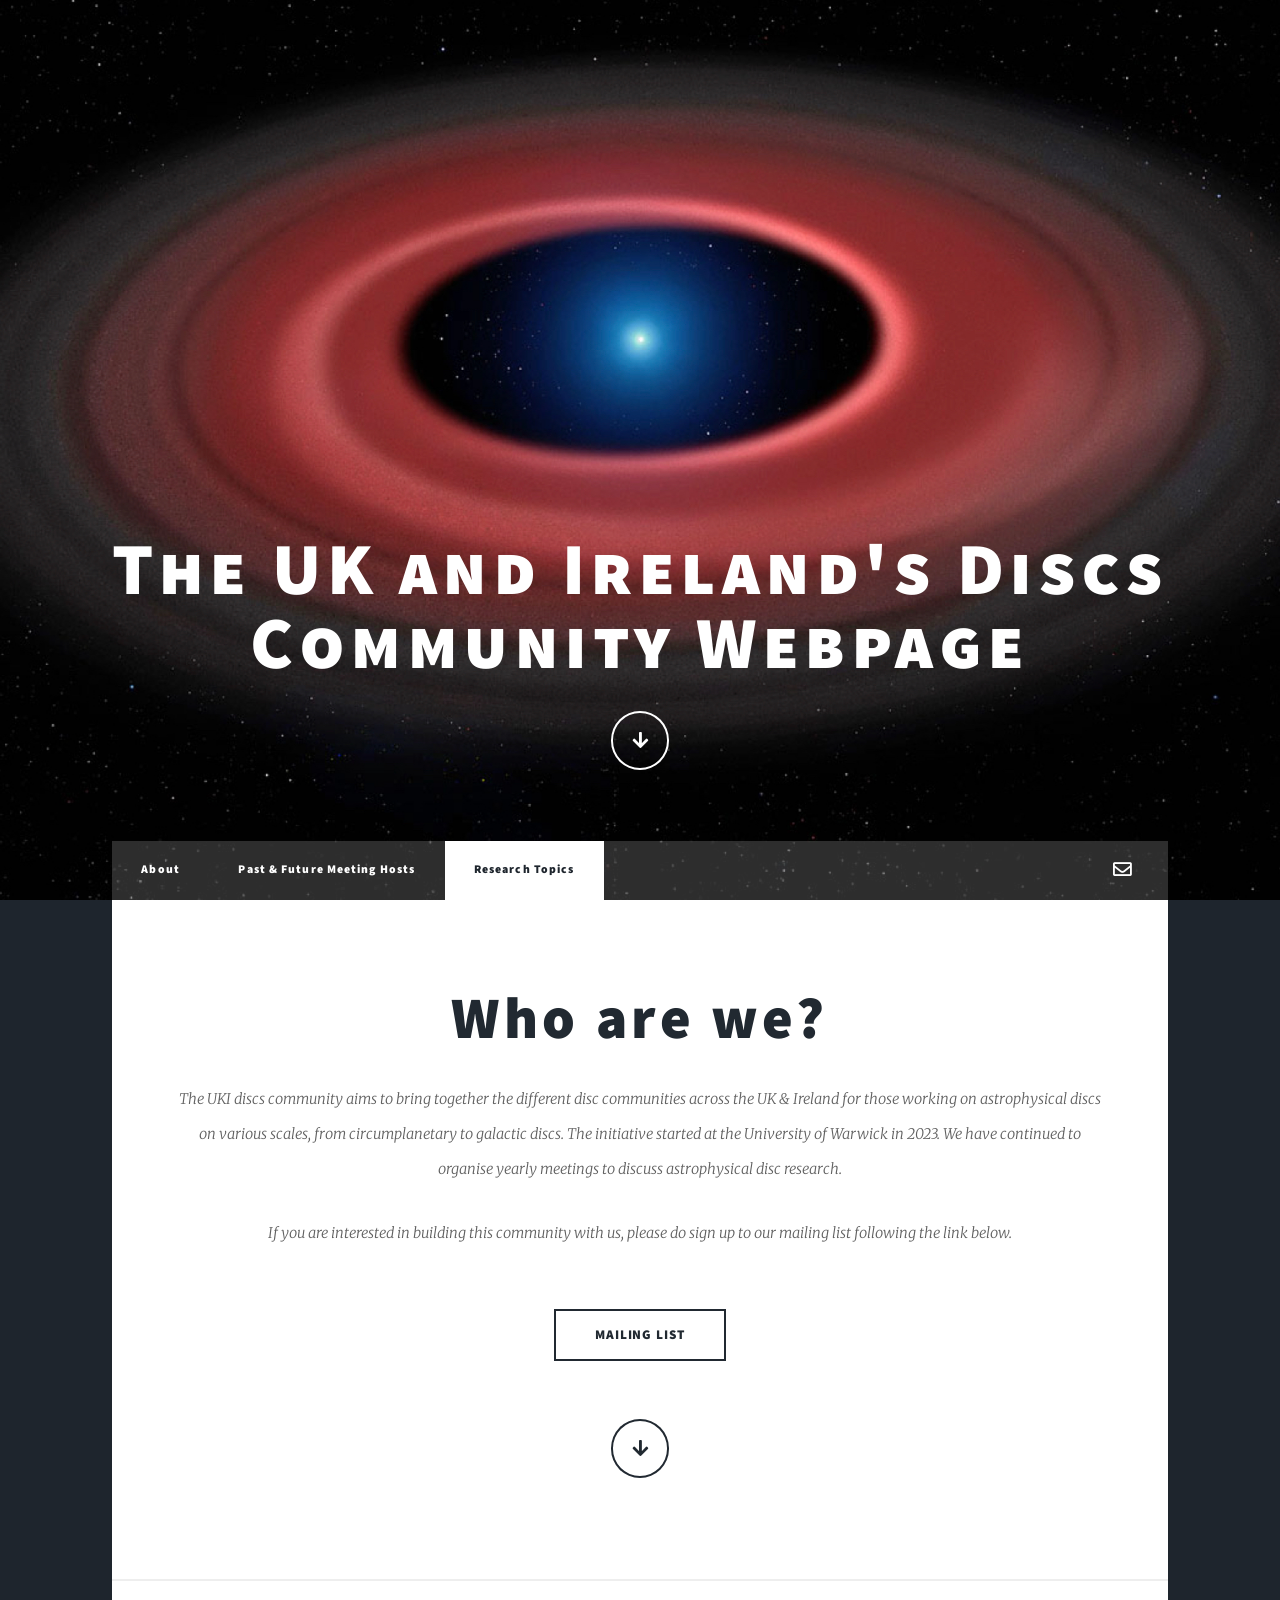
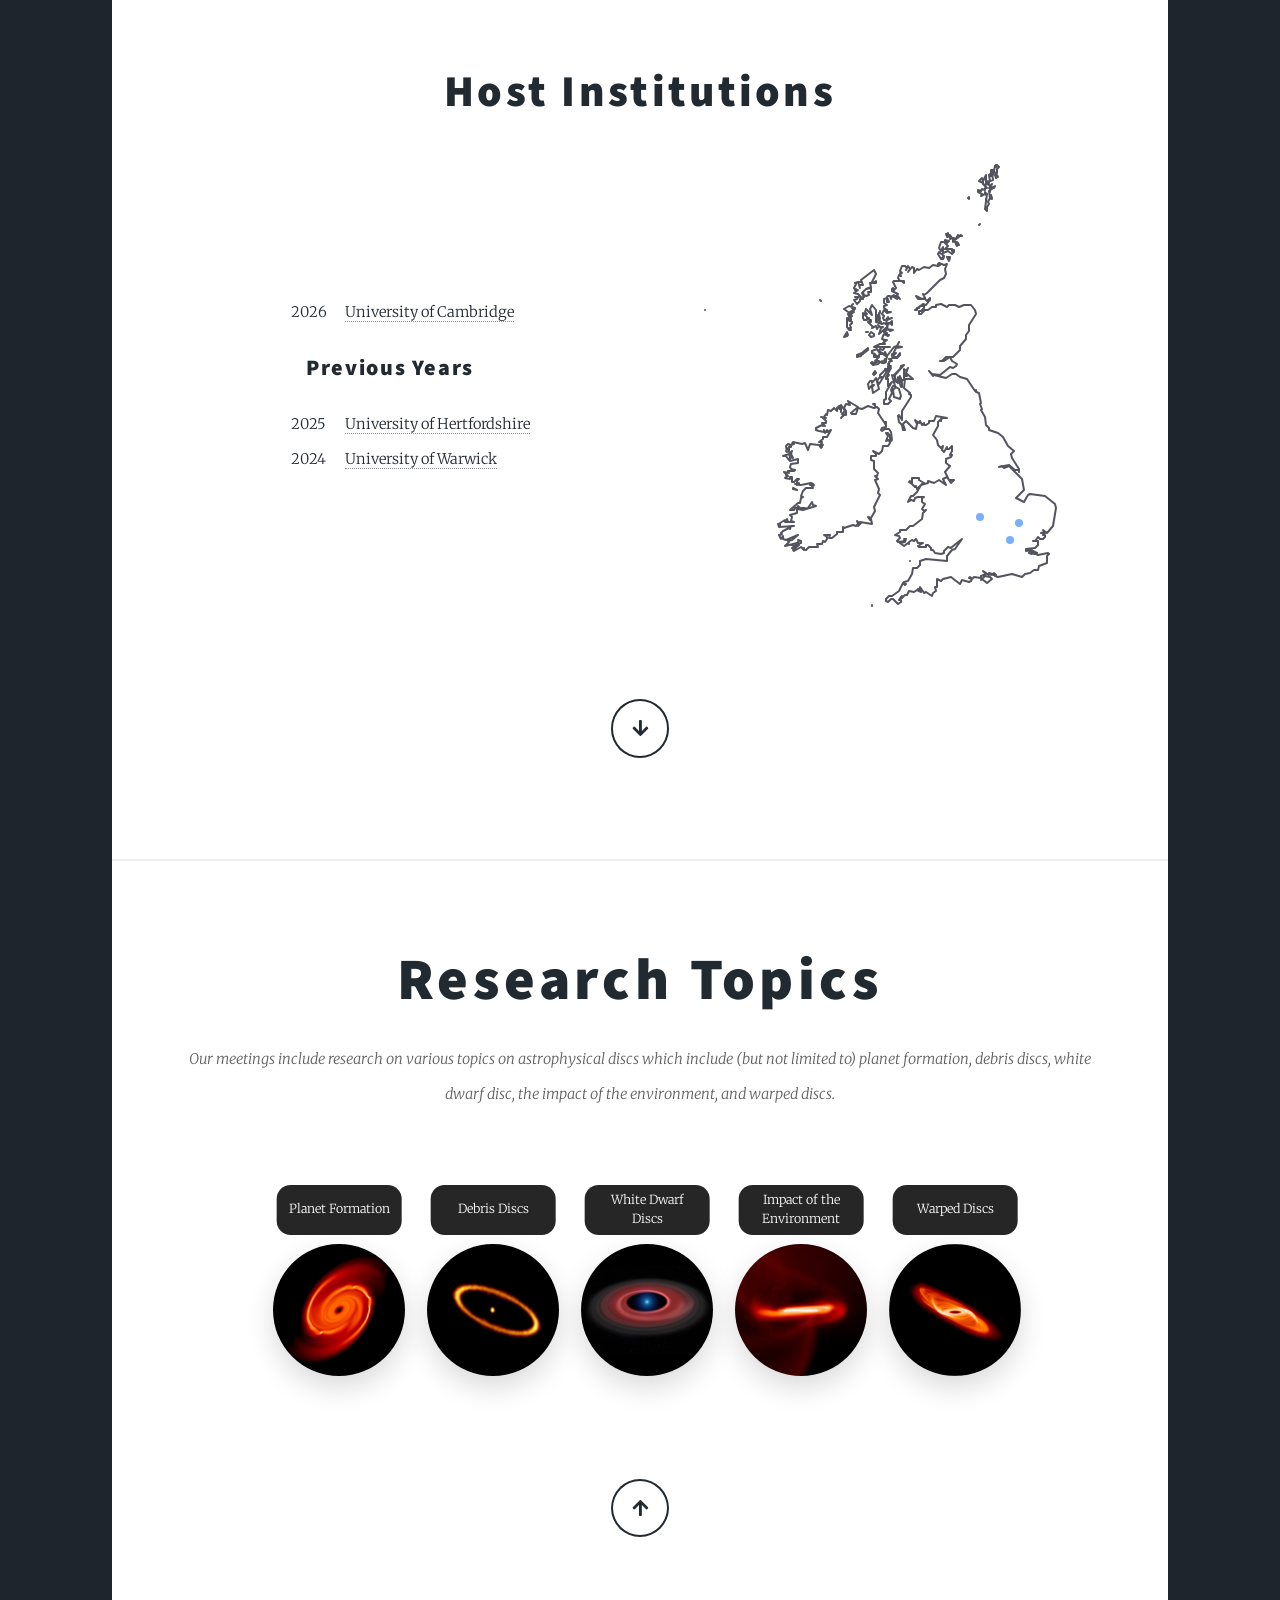
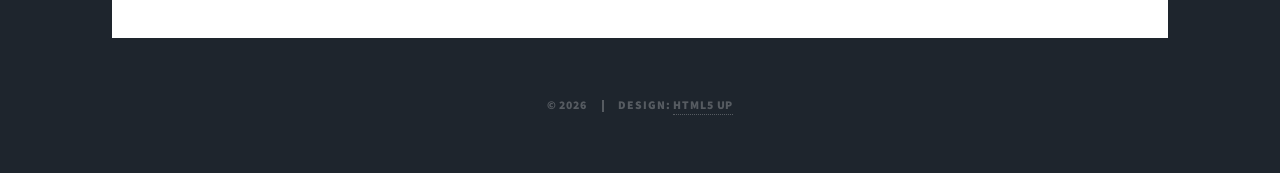
==== index.html @ a90199e4 "desc update" ====
<!DOCTYPE HTML>
<!--
	Massively by HTML5 UP
	html5up.net | @ajlkn
	Free for personal and commercial use under the CCA 3.0 license (html5up.net/license)
-->
<html>
	<head>
		<title>UKI Discs</title>
		<meta charset="utf-8" />
		<meta name="viewport" content="width=device-width, initial-scale=1, user-scalable=no" />
		<meta name="google-site-verification" content="qeORRzo7CbnFSHQMmdf5lMHbrHGNSSnI6SHSpR6nUvw" />
		<meta name="keywords" content="UKI discs, ukidiscs, Protoplanetary, disc, debris, white dwarf, disk, research, community, community webpage">
		<meta name="description" content="The UKI discs community aims to bring together the different disc communities across the UK & Ireland for those working on astrophysical discs on various scales"/>
		<link rel="stylesheet" href="assets/css/main.css" />
		<link rel="stylesheet" href="assets/css/researchPhotos.css" />
		<noscript><link rel="stylesheet" href="assets/css/noscript.css" /></noscript>
		<link rel="stylesheet" href="map/leaflet.css" />
		<script src="map/leaflet.js"></script>
		<link rel="apple-touch-icon" sizes="180x180" href="https://ukidiscs.github.io/apple-touch-icon.png" />
		<link rel="icon" type="image/png" sizes="32x32" href="https://ukidiscs.github.io/favicon-32x32.png" />
		<link rel="icon" type="image/png" sizes="16x16" href="https://ukidiscs.github.io/favicon-16x16.png" />
		<link rel="shortcut icon" href="https://ukidiscs.github.io/favicon.ico" />

		<style>
		#ukimap {
			width: 100%;
			height: 450px;
			min-height: 400px;
			border-radius: 8px;
		}

		.leaflet-container {
			background: white;
		}

		.uni-highlight {
			color: #186eef !important;
		}
		</style>
	</head>

	<script>
	document.addEventListener('DOMContentLoaded', () => {
		const sections = document.querySelectorAll('article.post'); // all sections
		const navLinks = document.querySelectorAll('#nav ul.links li a');

		function clearActive() {
			navLinks.forEach(link => link.parentElement.classList.remove('active'));
		}

		function setActive() {
			const scrollPos = window.scrollY - 0.5*window.innerHeight; // bottom of viewport

			sections.forEach(section => {
				const top = section.offsetTop;

				// Activate when scroll passes the section top minus viewport height
				if (scrollPos >= top) {
					const id = section.getAttribute('id');
					clearActive();
					const link = document.querySelector(`#nav ul.links li a[href="#${id}"]`);
					if (link) link.parentElement.classList.add('active');
				}
			});
		}

		window.addEventListener('scroll', setActive);
		window.addEventListener('resize', setActive);

		setActive(); // run once on load
	});
	</script>

	<body class="is-preload">

		<!-- Wrapper -->
			<div id="wrapper" class="fade-in">

				<!-- Intro -->
					<div id="intro">
						<h1 style="font-variant-caps: small-caps">The UK and Ireland's Discs Community Webpage</h1>
						<ul class="actions">
							<li><a href="#header" class="button icon solid solo fa-arrow-down scrolly">Continue</a></li>
						</ul>
					</div>

				<!-- Header -->
					<header id="header">
						<a href="index.html" class="logo">UKI Discs</a>
					</header>

				<!-- Nav -->
					<nav id="nav">
						<ul class="links">
							<li><a href="#about" class="scrolly">About</a></li>
							<li><a href="#hosts" class="scrolly">Past & Future Meeting Hosts</a></li>
							<li><a href="#research" class="scrolly">Research Topics</a></li>
							<!-- <li><a href="elements.html">Elements Reference</a></li> -->
						</ul>
						<ul class="icons">
							<li><a href="https://warwick.ac.uk/fac/sci/physics/research/astro/research/discs/uki-discs/" class="icon fa fa-envelope"><span class="label">Twitter</span></a></li>
						</ul>
					</nav>

				<!-- Main -->
					<div id="main">

						<!-- Featured Post -->
						<article class="post featured" id="about">
							<header class="major">
								<!-- <span class="date">April 25, 2017</span> -->
								<h2>Who are we?</h2>
								<p>The UKI discs community aims to bring together the different disc communities across the UK & Ireland for those working on astrophysical discs on various scales, from circumplanetary to galactic discs. The initiative started at the University of Warwick in 2023. We have continued to organise yearly meetings to discuss astrophysical disc research.</p>
								<p>If you are interested in building this community with us, please do sign up to our mailing list following the link below.</p>
							</header>
							<!-- <a href="#" class="image main"><img src="images/infall.png" alt="" /></a> -->
							<ul class="actions special">
								<li><a href="https://warwick.ac.uk/fac/sci/physics/research/astro/research/discs/uki-discs/" class="button large" id="mailingListButton">Mailing List</a></li>
							</ul>
							<script>
								document.addEventListener('DOMContentLoaded', () => {
									const nav = document.getElementById('nav');

									// Get the nav's original Y-position relative to the document
									const navTop = nav.offsetTop;

									window.addEventListener('scroll', () => {
										if (window.scrollY >= navTop) {
											nav.classList.add('sticky');
										} else {
											nav.classList.remove('sticky');
										}
									});
								});
								</script>
							<ul class="actions" style="align-items: center; justify-content: center; padding-top: 2em;">
								<li><a href="#hosts" class="button icon solid solo fa-arrow-down scrolly" ></a></li>
							</ul>
						</article>

						<article class="post featured" id="hosts">
							<header class="major">
								<!-- <span class="date">April 25, 2017</span> -->
								<h2 style="margin-bottom: 1em; font-size: 3em;">Host Institutions</h2>
								<div class="row">
									
									<div class="col-6 col-12-small" style="display: flex; align-items: center; justify-content: center; flex-direction: column;">
										
										<ul class="uni-list" style="text-align: left; list-style: none; margin: 0 auto; display: inline-block;">
											<li>
												<span style="float: left; min-width: 6ch;">2026</span>
												<a data-name="University of Cambridge" href="https://ukidiscs2026.github.io/discs2026/">University of Cambridge</a>
											</li>
											<h4 style="margin: 1em; font-size: 1.5em;">Previous Years</h4>
											<li>
												<span style="float: left; min-width: 6ch;">2025</span>
												<a data-name="University of Hertfordshire" href="https://ukidiscs.github.io/discs2025/">University of Hertfordshire</a>
											</li>
											<li>
												<span style="float: left; min-width: 6ch;">2024</span>
												<a data-name="University of Warwick" href="https://ukidiscs.github.io/discs2024/">University of Warwick</a>
											</li>
											
										</ul>
									</div>
									<div class="col-6 col-12-small">
										<div id="ukimap"></div>
									</div>
								</div>
							</header>

							<ul class="actions" style="align-items: center; justify-content: center; padding-top: 2em;">
								<li><a href="#research" class="button icon solid solo fa-arrow-down scrolly" ></a></li>
							</ul>
						</article>

						<article class="post featured"  id="research">
						
							<header class="major">
									<!-- <span class="date">April 25, 2017</span> -->
									<h2>Research Topics</h2>
									<p>Our meetings include research on various topics on astrophysical discs which include (but not limited to) planet formation, debris discs, white dwarf disc, the impact of the environment, and warped discs.</p>
								</header>

							<div class="photo-timeline">

								<div class="photo-item">
									<div class="photo" style="background-image:url('images/planetFormation.jpeg')">
									<span class="label">Planet Formation</span>
									</div>
								</div>

								<div class="photo-item">
									<div class="photo" style="background-image:url('images/debrisDisc.jpeg')">
									<span class="label">Debris Discs</span>
									</div>
								</div>

								<div class="photo-item">
									<div class="photo" style="background-image:url('images/WhiteDwarfDisc.jpeg')">
									<span class="label">White Dwarf Discs</span>
									</div>
								</div>

								<div class="photo-item">
									<div class="photo" style="background-image:url('images/Environment.jpeg')">
									<span class="label">Impact of the Environment</span>
									</div>
								</div>

								<div class="photo-item">
									<div class="photo" style="background-image:url('images/Warp.png')">
									<span class="label">Warped Discs</span>
									</div>
								</div>
								

							</div>
							<ul class="actions" style="align-items: center; justify-content: center; padding-top: 2em;">
								<li><a href="#header" class="button icon solid solo fa-arrow-up scrolly" ></a></li>
							</ul>

						</article>
					</div>

				<!-- Copyright -->
					<div id="copyright">
						<ul><li>&copy; 2026</li><li>Design: <a href="https://html5up.net">HTML5 UP</a></li></ul>
					</div>

			</div>

		<!-- Scripts -->
			<script src="assets/js/jquery.min.js"></script>
			<script src="assets/js/jquery.scrollex.min.js"></script>
			<script src="assets/js/jquery.scrolly.min.js"></script>
			<script src="assets/js/browser.min.js"></script>
			<script src="assets/js/breakpoints.min.js"></script>
			<script src="assets/js/util.js"></script>
			<script src="assets/js/main.js"></script>
			<script src="map/ukimap.js"></script>

			<script>
			// List of images in your folder
				const images = [
					"Backgrounds/debrisDisc/debrisDisc.001.jpeg",
					"Backgrounds/planetFormation/planetFormation.001.jpeg",
					"Backgrounds/WhiteDwarfDisc/WhiteDwarfDisc.001.jpeg",
					// "Backgrounds/Environment/Environment.001.jpeg"
				];

				// Pick a random image
				const randomImage = images[Math.floor(Math.random() * images.length)];

				// Apply it to the background
				const bgDiv = document.querySelector("#wrapper > .bg");
				bgDiv.style.backgroundImage = `url('${randomImage}')`;
			</script>

	</body>
</html>
---- assets/css/main.css ----
@import url(fontawesome-all.min.css);
@import url("https://fonts.googleapis.com/css?family=Merriweather:300,700,300italic,700italic|Source+Sans+Pro:900");

/*
	Massively by HTML5 UP
	html5up.net | @ajlkn
	Free for personal and commercial use under the CCA 3.0 license (html5up.net/license)
*/

html, body, div, span, applet, object,
iframe, h1, h2, h3, h4, h5, h6, p, blockquote,
pre, a, abbr, acronym, address, big, cite,
code, del, dfn, em, img, ins, kbd, q, s, samp,
small, strike, strong, sub, sup, tt, var, b,
u, i, center, dl, dt, dd, ol, ul, li, fieldset,
form, label, legend, table, caption, tbody,
tfoot, thead, tr, th, td, article, aside,
canvas, details, embed, figure, figcaption,
footer, header, hgroup, menu, nav, output, ruby,
section, summary, time, mark, audio, video {
	margin: 0;
	padding: 0;
	border: 0;
	font-size: 100%;
	font: inherit;
	vertical-align: baseline;}

article, aside, details, figcaption, figure,
footer, header, hgroup, menu, nav, section {
	display: block;}

body {
	line-height: 1;
}

ol, ul {
	list-style: none;
}

blockquote, q {
	quotes: none;
}

	blockquote:before, blockquote:after, q:before, q:after {
		content: '';
		content: none;
	}

table {
	border-collapse: collapse;
	border-spacing: 0;
}

body {
	-webkit-text-size-adjust: none;
}

mark {
	background-color: transparent;
	color: inherit;
}

input::-moz-focus-inner {
	border: 0;
	padding: 0;
}

input, select, textarea {
	-moz-appearance: none;
	-webkit-appearance: none;
	-ms-appearance: none;
	appearance: none;
}

/* Basic */

	@-ms-viewport {
		width: device-width;
	}

	body {
		-ms-overflow-style: scrollbar;
	}

	@media screen and (max-width: 480px) {

		html, body {
			min-width: 320px;
		}

	}

	html {
		box-sizing: border-box;
	}

	*, *:before, *:after {
		box-sizing: inherit;
	}

	body {
		background-color: #1e252d;
	}

		body.is-preload *, body.is-preload *:before, body.is-preload *:after {
			-moz-animation: none !important;
			-webkit-animation: none !important;
			-ms-animation: none !important;
			animation: none !important;
			-moz-transition: none !important;
			-webkit-transition: none !important;
			-ms-transition: none !important;
			transition: none !important;
		}

/* Type */

	html {
		font-size: 16pt;
	}

		@media screen and (max-width: 1680px) {

			html {
				font-size: 12pt;
			}

		}

		@media screen and (max-width: 1280px) {

			html {
				font-size: 11pt;
			}

		}

		@media screen and (max-width: 360px) {

			html {
				font-size: 10pt;
			}

		}

	body {
		color: #212931;
	}

	body, input, select, textarea {
		font-family: "Merriweather", Georgia, serif;
		font-weight: 300;
		font-size: 1rem;
		line-height: 2.375;
	}

	a {
		-moz-transition: color 0.2s ease-in-out, background-color 0.2s ease-in-out, border-color 0.2s ease-in-out, box-shadow 0.2s ease-in-out;
		-webkit-transition: color 0.2s ease-in-out, background-color 0.2s ease-in-out, border-color 0.2s ease-in-out, box-shadow 0.2s ease-in-out;
		-ms-transition: color 0.2s ease-in-out, background-color 0.2s ease-in-out, border-color 0.2s ease-in-out, box-shadow 0.2s ease-in-out;
		transition: color 0.2s ease-in-out, background-color 0.2s ease-in-out, border-color 0.2s ease-in-out, box-shadow 0.2s ease-in-out;
		border-bottom: dotted 1px;
		text-decoration: none;
	}

		a:hover {
			border-bottom-color: transparent;
		}

	strong, b {
		font-weight: 600;
	}

	em, i {
		font-style: italic;
	}

	p {
		text-align: justify;
		margin: 0 0 2rem 0;
	}

	h1, h2, h3, h4, h5, h6 {
		font-family: "Source Sans Pro", Helvetica, sans-serif;
		font-weight: 900;
		line-height: 1.5;
		letter-spacing: 0.075em;
		/* text-transform: uppercase; */
		margin: 0 0 1rem 0;
	}

		h1 a, h2 a, h3 a, h4 a, h5 a, h6 a {
			border-bottom: 0;
			color: inherit;
			text-decoration: none;
		}

	h1 {
		font-size: 4rem;
		line-height: 1.1;
		margin: 0 0 2rem 0;
	}

	h2 {
		font-size: 1.75rem;
		line-height: 1.3;
		margin: 0 0 1.5rem 0;
	}

	h3 {
		font-size: 1.25rem;
		margin: 0 0 1.5rem 0;
	}

	h4 {
		font-size: 1rem;
	}

	h5 {
		font-size: 0.9rem;
	}

	h6 {
		font-size: 0.8rem;
	}

	sub {
		font-size: 0.8rem;
		position: relative;
		top: 0.5rem;
	}

	sup {
		font-size: 0.8rem;
		position: relative;
		top: -0.5rem;
	}

	blockquote {
		border-left: solid 4px;
		font-style: italic;
		margin: 0 0 2rem 0;
		padding: 0.5rem 0 0.5rem 2rem;
	}

	code {
		border: solid 2px;
		font-family: "Courier New", monospace;
		font-size: 0.9rem;
		margin: 0 0.25rem;
		padding: 0.25rem 0.65rem;
	}

	pre {
		-webkit-overflow-scrolling: touch;
		font-family: "Courier New", monospace;
		font-size: 0.9rem;
		margin: 0 0 2rem 0;
	}

		pre code {
			display: block;
			line-height: 1.75;
			padding: 1rem 1.5rem;
			overflow-x: auto;
		}

	hr {
		border: 0;
		border-bottom: solid 2px;
		margin: 3rem 0;
	}

		hr.major {
			margin: 5rem 0;
		}

	.align-left {
		text-align: left;
	}

	.align-center {
		text-align: center;
	}

	.align-right {
		text-align: right;
	}

	input, select, textarea {
		color: #212931;
	}

	a {
		color: #212931;
		border-bottom-color: rgba(33, 41, 49, 0.5);
	}

		a:hover {
			border-bottom-color: transparent;
			color: #186eef !important;
		}

	strong, b {
		color: #212931;
	}

	h1, h2, h3, h4, h5, h6 {
		color: #212931;
	}

	blockquote {
		border-left-color: #eeeeee;
	}

	code {
		background: rgba(220, 220, 220, 0.25);
		border-color: #eeeeee;
	}

	hr {
		border-bottom-color: #eeeeee;
	}

/* Row */

	.row {
		display: flex;
		flex-wrap: wrap;
		box-sizing: border-box;
		align-items: stretch;
	}

		.row > * {
			box-sizing: border-box;
		}

		.row.gtr-uniform > * > :last-child {
			margin-bottom: 0;
		}

		.row.aln-left {
			justify-content: flex-start;
		}

		.row.aln-center {
			justify-content: center;
		}

		.row.aln-right {
			justify-content: flex-end;
		}

		.row.aln-top {
			align-items: flex-start;
		}

		.row.aln-middle {
			align-items: center;
		}

		.row.aln-bottom {
			align-items: flex-end;
		}

		.row > .imp {
			order: -1;
		}

		.row > .col-1 {
			width: 8.33333%;
		}

		.row > .off-1 {
			margin-left: 8.33333%;
		}

		.row > .col-2 {
			width: 16.66667%;
		}

		.row > .off-2 {
			margin-left: 16.66667%;
		}

		.row > .col-3 {
			width: 25%;
		}

		.row > .off-3 {
			margin-left: 25%;
		}

		.row > .col-4 {
			width: 33.33333%;
		}

		.row > .off-4 {
			margin-left: 33.33333%;
		}

		.row > .col-5 {
			width: 41.66667%;
		}

		.row > .off-5 {
			margin-left: 41.66667%;
		}

		.row > .col-6 {
			width: 50%;
		}

		.row > .off-6 {
			margin-left: 50%;
		}

		.row > .col-7 {
			width: 58.33333%;
		}

		.row > .off-7 {
			margin-left: 58.33333%;
		}

		.row > .col-8 {
			width: 66.66667%;
		}

		.row > .off-8 {
			margin-left: 66.66667%;
		}

		.row > .col-9 {
			width: 75%;
		}

		.row > .off-9 {
			margin-left: 75%;
		}

		.row > .col-10 {
			width: 83.33333%;
		}

		.row > .off-10 {
			margin-left: 83.33333%;
		}

		.row > .col-11 {
			width: 91.66667%;
		}

		.row > .off-11 {
			margin-left: 91.66667%;
		}

		.row > .col-12 {
			width: 100%;
		}

		.row > .off-12 {
			margin-left: 100%;
		}

		.row.gtr-0 {
			margin-top: 0;
			margin-left: 0rem;
		}

			.row.gtr-0 > * {
				padding: 0 0 0 0rem;
			}

			.row.gtr-0.gtr-uniform {
				margin-top: 0rem;
			}

				.row.gtr-0.gtr-uniform > * {
					padding-top: 0rem;
				}

		.row.gtr-25 {
			margin-top: 0;
			margin-left: -0.375rem;
		}

			.row.gtr-25 > * {
				padding: 0 0 0 0.375rem;
			}

			.row.gtr-25.gtr-uniform {
				margin-top: -0.375rem;
			}

				.row.gtr-25.gtr-uniform > * {
					padding-top: 0.375rem;
				}

		.row.gtr-50 {
			margin-top: 0;
			margin-left: -0.75rem;
		}

			.row.gtr-50 > * {
				padding: 0 0 0 0.75rem;
			}

			.row.gtr-50.gtr-uniform {
				margin-top: -0.75rem;
			}

				.row.gtr-50.gtr-uniform > * {
					padding-top: 0.75rem;
				}

		.row {
			margin-top: 0;
			margin-left: -1.5rem;
		}

			.row > * {
				padding: 0 0 0 1.5rem;
			}

			.row.gtr-uniform {
				margin-top: -1.5rem;
			}

				.row.gtr-uniform > * {
					padding-top: 1.5rem;
				}

		.row.gtr-150 {
			margin-top: 0;
			margin-left: -2.25rem;
		}

			.row.gtr-150 > * {
				padding: 0 0 0 2.25rem;
			}

			.row.gtr-150.gtr-uniform {
				margin-top: -2.25rem;
			}

				.row.gtr-150.gtr-uniform > * {
					padding-top: 2.25rem;
				}

		.row.gtr-200 {
			margin-top: 0;
			margin-left: -3rem;
		}

			.row.gtr-200 > * {
				padding: 0 0 0 3rem;
			}

			.row.gtr-200.gtr-uniform {
				margin-top: -3rem;
			}

				.row.gtr-200.gtr-uniform > * {
					padding-top: 3rem;
				}

		@media screen and (max-width: 1680px) {

			.row {
				display: flex;
				flex-wrap: wrap;
				box-sizing: border-box;
				align-items: stretch;
			}

				.row > * {
					box-sizing: border-box;
				}

				.row.gtr-uniform > * > :last-child {
					margin-bottom: 0;
				}

				.row.aln-left {
					justify-content: flex-start;
				}

				.row.aln-center {
					justify-content: center;
				}

				.row.aln-right {
					justify-content: flex-end;
				}

				.row.aln-top {
					align-items: flex-start;
				}

				.row.aln-middle {
					align-items: center;
				}

				.row.aln-bottom {
					align-items: flex-end;
				}

				.row > .imp-xlarge {
					order: -1;
				}

				.row > .col-1-xlarge {
					width: 8.33333%;
				}

				.row > .off-1-xlarge {
					margin-left: 8.33333%;
				}

				.row > .col-2-xlarge {
					width: 16.66667%;
				}

				.row > .off-2-xlarge {
					margin-left: 16.66667%;
				}

				.row > .col-3-xlarge {
					width: 25%;
				}

				.row > .off-3-xlarge {
					margin-left: 25%;
				}

				.row > .col-4-xlarge {
					width: 33.33333%;
				}

				.row > .off-4-xlarge {
					margin-left: 33.33333%;
				}

				.row > .col-5-xlarge {
					width: 41.66667%;
				}

				.row > .off-5-xlarge {
					margin-left: 41.66667%;
				}

				.row > .col-6-xlarge {
					width: 50%;
				}

				.row > .off-6-xlarge {
					margin-left: 50%;
				}

				.row > .col-7-xlarge {
					width: 58.33333%;
				}

				.row > .off-7-xlarge {
					margin-left: 58.33333%;
				}

				.row > .col-8-xlarge {
					width: 66.66667%;
				}

				.row > .off-8-xlarge {
					margin-left: 66.66667%;
				}

				.row > .col-9-xlarge {
					width: 75%;
				}

				.row > .off-9-xlarge {
					margin-left: 75%;
				}

				.row > .col-10-xlarge {
					width: 83.33333%;
				}

				.row > .off-10-xlarge {
					margin-left: 83.33333%;
				}

				.row > .col-11-xlarge {
					width: 91.66667%;
				}

				.row > .off-11-xlarge {
					margin-left: 91.66667%;
				}

				.row > .col-12-xlarge {
					width: 100%;
				}

				.row > .off-12-xlarge {
					margin-left: 100%;
				}

				.row.gtr-0 {
					margin-top: 0;
					margin-left: 0rem;
				}

					.row.gtr-0 > * {
						padding: 0 0 0 0rem;
					}

					.row.gtr-0.gtr-uniform {
						margin-top: 0rem;
					}

						.row.gtr-0.gtr-uniform > * {
							padding-top: 0rem;
						}

				.row.gtr-25 {
					margin-top: 0;
					margin-left: -0.375rem;
				}

					.row.gtr-25 > * {
						padding: 0 0 0 0.375rem;
					}

					.row.gtr-25.gtr-uniform {
						margin-top: -0.375rem;
					}

						.row.gtr-25.gtr-uniform > * {
							padding-top: 0.375rem;
						}

				.row.gtr-50 {
					margin-top: 0;
					margin-left: -0.75rem;
				}

					.row.gtr-50 > * {
						padding: 0 0 0 0.75rem;
					}

					.row.gtr-50.gtr-uniform {
						margin-top: -0.75rem;
					}

						.row.gtr-50.gtr-uniform > * {
							padding-top: 0.75rem;
						}

				.row {
					margin-top: 0;
					margin-left: -1.5rem;
				}

					.row > * {
						padding: 0 0 0 1.5rem;
					}

					.row.gtr-uniform {
						margin-top: -1.5rem;
					}

						.row.gtr-uniform > * {
							padding-top: 1.5rem;
						}

				.row.gtr-150 {
					margin-top: 0;
					margin-left: -2.25rem;
				}

					.row.gtr-150 > * {
						padding: 0 0 0 2.25rem;
					}

					.row.gtr-150.gtr-uniform {
						margin-top: -2.25rem;
					}

						.row.gtr-150.gtr-uniform > * {
							padding-top: 2.25rem;
						}

				.row.gtr-200 {
					margin-top: 0;
					margin-left: -3rem;
				}

					.row.gtr-200 > * {
						padding: 0 0 0 3rem;
					}

					.row.gtr-200.gtr-uniform {
						margin-top: -3rem;
					}

						.row.gtr-200.gtr-uniform > * {
							padding-top: 3rem;
						}

		}

		@media screen and (max-width: 1280px) {

			.row {
				display: flex;
				flex-wrap: wrap;
				box-sizing: border-box;
				align-items: stretch;
			}

				.row > * {
					box-sizing: border-box;
				}

				.row.gtr-uniform > * > :last-child {
					margin-bottom: 0;
				}

				.row.aln-left {
					justify-content: flex-start;
				}

				.row.aln-center {
					justify-content: center;
				}

				.row.aln-right {
					justify-content: flex-end;
				}

				.row.aln-top {
					align-items: flex-start;
				}

				.row.aln-middle {
					align-items: center;
				}

				.row.aln-bottom {
					align-items: flex-end;
				}

				.row > .imp-large {
					order: -1;
				}

				.row > .col-1-large {
					width: 8.33333%;
				}

				.row > .off-1-large {
					margin-left: 8.33333%;
				}

				.row > .col-2-large {
					width: 16.66667%;
				}

				.row > .off-2-large {
					margin-left: 16.66667%;
				}

				.row > .col-3-large {
					width: 25%;
				}

				.row > .off-3-large {
					margin-left: 25%;
				}

				.row > .col-4-large {
					width: 33.33333%;
				}

				.row > .off-4-large {
					margin-left: 33.33333%;
				}

				.row > .col-5-large {
					width: 41.66667%;
				}

				.row > .off-5-large {
					margin-left: 41.66667%;
				}

				.row > .col-6-large {
					width: 50%;
				}

				.row > .off-6-large {
					margin-left: 50%;
				}

				.row > .col-7-large {
					width: 58.33333%;
				}

				.row > .off-7-large {
					margin-left: 58.33333%;
				}

				.row > .col-8-large {
					width: 66.66667%;
				}

				.row > .off-8-large {
					margin-left: 66.66667%;
				}

				.row > .col-9-large {
					width: 75%;
				}

				.row > .off-9-large {
					margin-left: 75%;
				}

				.row > .col-10-large {
					width: 83.33333%;
				}

				.row > .off-10-large {
					margin-left: 83.33333%;
				}

				.row > .col-11-large {
					width: 91.66667%;
				}

				.row > .off-11-large {
					margin-left: 91.66667%;
				}

				.row > .col-12-large {
					width: 100%;
				}

				.row > .off-12-large {
					margin-left: 100%;
				}

				.row.gtr-0 {
					margin-top: 0;
					margin-left: 0rem;
				}

					.row.gtr-0 > * {
						padding: 0 0 0 0rem;
					}

					.row.gtr-0.gtr-uniform {
						margin-top: 0rem;
					}

						.row.gtr-0.gtr-uniform > * {
							padding-top: 0rem;
						}

				.row.gtr-25 {
					margin-top: 0;
					margin-left: -0.375rem;
				}

					.row.gtr-25 > * {
						padding: 0 0 0 0.375rem;
					}

					.row.gtr-25.gtr-uniform {
						margin-top: -0.375rem;
					}

						.row.gtr-25.gtr-uniform > * {
							padding-top: 0.375rem;
						}

				.row.gtr-50 {
					margin-top: 0;
					margin-left: -0.75rem;
				}

					.row.gtr-50 > * {
						padding: 0 0 0 0.75rem;
					}

					.row.gtr-50.gtr-uniform {
						margin-top: -0.75rem;
					}

						.row.gtr-50.gtr-uniform > * {
							padding-top: 0.75rem;
						}

				.row {
					margin-top: 0;
					margin-left: -1.5rem;
				}

					.row > * {
						padding: 0 0 0 1.5rem;
					}

					.row.gtr-uniform {
						margin-top: -1.5rem;
					}

						.row.gtr-uniform > * {
							padding-top: 1.5rem;
						}

				.row.gtr-150 {
					margin-top: 0;
					margin-left: -2.25rem;
				}

					.row.gtr-150 > * {
						padding: 0 0 0 2.25rem;
					}

					.row.gtr-150.gtr-uniform {
						margin-top: -2.25rem;
					}

						.row.gtr-150.gtr-uniform > * {
							padding-top: 2.25rem;
						}

				.row.gtr-200 {
					margin-top: 0;
					margin-left: -3rem;
				}

					.row.gtr-200 > * {
						padding: 0 0 0 3rem;
					}

					.row.gtr-200.gtr-uniform {
						margin-top: -3rem;
					}

						.row.gtr-200.gtr-uniform > * {
							padding-top: 3rem;
						}

		}

		@media screen and (max-width: 980px) {

			.row {
				display: flex;
				flex-wrap: wrap;
				box-sizing: border-box;
				align-items: stretch;
			}

				.row > * {
					box-sizing: border-box;
				}

				.row.gtr-uniform > * > :last-child {
					margin-bottom: 0;
				}

				.row.aln-left {
					justify-content: flex-start;
				}

				.row.aln-center {
					justify-content: center;
				}

				.row.aln-right {
					justify-content: flex-end;
				}

				.row.aln-top {
					align-items: flex-start;
				}

				.row.aln-middle {
					align-items: center;
				}

				.row.aln-bottom {
					align-items: flex-end;
				}

				.row > .imp-medium {
					order: -1;
				}

				.row > .col-1-medium {
					width: 8.33333%;
				}

				.row > .off-1-medium {
					margin-left: 8.33333%;
				}

				.row > .col-2-medium {
					width: 16.66667%;
				}

				.row > .off-2-medium {
					margin-left: 16.66667%;
				}

				.row > .col-3-medium {
					width: 25%;
				}

				.row > .off-3-medium {
					margin-left: 25%;
				}

				.row > .col-4-medium {
					width: 33.33333%;
				}

				.row > .off-4-medium {
					margin-left: 33.33333%;
				}

				.row > .col-5-medium {
					width: 41.66667%;
				}

				.row > .off-5-medium {
					margin-left: 41.66667%;
				}

				.row > .col-6-medium {
					width: 50%;
				}

				.row > .off-6-medium {
					margin-left: 50%;
				}

				.row > .col-7-medium {
					width: 58.33333%;
				}

				.row > .off-7-medium {
					margin-left: 58.33333%;
				}

				.row > .col-8-medium {
					width: 66.66667%;
				}

				.row > .off-8-medium {
					margin-left: 66.66667%;
				}

				.row > .col-9-medium {
					width: 75%;
				}

				.row > .off-9-medium {
					margin-left: 75%;
				}

				.row > .col-10-medium {
					width: 83.33333%;
				}

				.row > .off-10-medium {
					margin-left: 83.33333%;
				}

				.row > .col-11-medium {
					width: 91.66667%;
				}

				.row > .off-11-medium {
					margin-left: 91.66667%;
				}

				.row > .col-12-medium {
					width: 100%;
				}

				.row > .off-12-medium {
					margin-left: 100%;
				}

				.row.gtr-0 {
					margin-top: 0;
					margin-left: 0rem;
				}

					.row.gtr-0 > * {
						padding: 0 0 0 0rem;
					}

					.row.gtr-0.gtr-uniform {
						margin-top: 0rem;
					}

						.row.gtr-0.gtr-uniform > * {
							padding-top: 0rem;
						}

				.row.gtr-25 {
					margin-top: 0;
					margin-left: -0.375rem;
				}

					.row.gtr-25 > * {
						padding: 0 0 0 0.375rem;
					}

					.row.gtr-25.gtr-uniform {
						margin-top: -0.375rem;
					}

						.row.gtr-25.gtr-uniform > * {
							padding-top: 0.375rem;
						}

				.row.gtr-50 {
					margin-top: 0;
					margin-left: -0.75rem;
				}

					.row.gtr-50 > * {
						padding: 0 0 0 0.75rem;
					}

					.row.gtr-50.gtr-uniform {
						margin-top: -0.75rem;
					}

						.row.gtr-50.gtr-uniform > * {
							padding-top: 0.75rem;
						}

				.row {
					margin-top: 0;
					margin-left: -1.5rem;
				}

					.row > * {
						padding: 0 0 0 1.5rem;
					}

					.row.gtr-uniform {
						margin-top: -1.5rem;
					}

						.row.gtr-uniform > * {
							padding-top: 1.5rem;
						}

				.row.gtr-150 {
					margin-top: 0;
					margin-left: -2.25rem;
				}

					.row.gtr-150 > * {
						padding: 0 0 0 2.25rem;
					}

					.row.gtr-150.gtr-uniform {
						margin-top: -2.25rem;
					}

						.row.gtr-150.gtr-uniform > * {
							padding-top: 2.25rem;
						}

				.row.gtr-200 {
					margin-top: 0;
					margin-left: -3rem;
				}

					.row.gtr-200 > * {
						padding: 0 0 0 3rem;
					}

					.row.gtr-200.gtr-uniform {
						margin-top: -3rem;
					}

						.row.gtr-200.gtr-uniform > * {
							padding-top: 3rem;
						}

		}

		@media screen and (max-width: 736px) {

			.row {
				display: flex;
				flex-wrap: wrap;
				box-sizing: border-box;
				align-items: stretch;
			}

				.row > * {
					box-sizing: border-box;
				}

				.row.gtr-uniform > * > :last-child {
					margin-bottom: 0;
				}

				.row.aln-left {
					justify-content: flex-start;
				}

				.row.aln-center {
					justify-content: center;
				}

				.row.aln-right {
					justify-content: flex-end;
				}

				.row.aln-top {
					align-items: flex-start;
				}

				.row.aln-middle {
					align-items: center;
				}

				.row.aln-bottom {
					align-items: flex-end;
				}

				.row > .imp-small {
					order: -1;
				}

				.row > .col-1-small {
					width: 8.33333%;
				}

				.row > .off-1-small {
					margin-left: 8.33333%;
				}

				.row > .col-2-small {
					width: 16.66667%;
				}

				.row > .off-2-small {
					margin-left: 16.66667%;
				}

				.row > .col-3-small {
					width: 25%;
				}

				.row > .off-3-small {
					margin-left: 25%;
				}

				.row > .col-4-small {
					width: 33.33333%;
				}

				.row > .off-4-small {
					margin-left: 33.33333%;
				}

				.row > .col-5-small {
					width: 41.66667%;
				}

				.row > .off-5-small {
					margin-left: 41.66667%;
				}

				.row > .col-6-small {
					width: 50%;
				}

				.row > .off-6-small {
					margin-left: 50%;
				}

				.row > .col-7-small {
					width: 58.33333%;
				}

				.row > .off-7-small {
					margin-left: 58.33333%;
				}

				.row > .col-8-small {
					width: 66.66667%;
				}

				.row > .off-8-small {
					margin-left: 66.66667%;
				}

				.row > .col-9-small {
					width: 75%;
				}

				.row > .off-9-small {
					margin-left: 75%;
				}

				.row > .col-10-small {
					width: 83.33333%;
				}

				.row > .off-10-small {
					margin-left: 83.33333%;
				}

				.row > .col-11-small {
					width: 91.66667%;
				}

				.row > .off-11-small {
					margin-left: 91.66667%;
				}

				.row > .col-12-small {
					width: 100%;
				}

				.row > .off-12-small {
					margin-left: 100%;
				}

				.row.gtr-0 {
					margin-top: 0;
					margin-left: 0rem;
				}

					.row.gtr-0 > * {
						padding: 0 0 0 0rem;
					}

					.row.gtr-0.gtr-uniform {
						margin-top: 0rem;
					}

						.row.gtr-0.gtr-uniform > * {
							padding-top: 0rem;
						}

				.row.gtr-25 {
					margin-top: 0;
					margin-left: -0.375rem;
				}

					.row.gtr-25 > * {
						padding: 0 0 0 0.375rem;
					}

					.row.gtr-25.gtr-uniform {
						margin-top: -0.375rem;
					}

						.row.gtr-25.gtr-uniform > * {
							padding-top: 0.375rem;
						}

				.row.gtr-50 {
					margin-top: 0;
					margin-left: -0.75rem;
				}

					.row.gtr-50 > * {
						padding: 0 0 0 0.75rem;
					}

					.row.gtr-50.gtr-uniform {
						margin-top: -0.75rem;
					}

						.row.gtr-50.gtr-uniform > * {
							padding-top: 0.75rem;
						}

				.row {
					margin-top: 0;
					margin-left: -1.5rem;
				}

					.row > * {
						padding: 0 0 0 1.5rem;
					}

					.row.gtr-uniform {
						margin-top: -1.5rem;
					}

						.row.gtr-uniform > * {
							padding-top: 1.5rem;
						}

				.row.gtr-150 {
					margin-top: 0;
					margin-left: -2.25rem;
				}

					.row.gtr-150 > * {
						padding: 0 0 0 2.25rem;
					}

					.row.gtr-150.gtr-uniform {
						margin-top: -2.25rem;
					}

						.row.gtr-150.gtr-uniform > * {
							padding-top: 2.25rem;
						}

				.row.gtr-200 {
					margin-top: 0;
					margin-left: -3rem;
				}

					.row.gtr-200 > * {
						padding: 0 0 0 3rem;
					}

					.row.gtr-200.gtr-uniform {
						margin-top: -3rem;
					}

						.row.gtr-200.gtr-uniform > * {
							padding-top: 3rem;
						}

		}

		@media screen and (max-width: 480px) {

			.row {
				display: flex;
				flex-wrap: wrap;
				box-sizing: border-box;
				align-items: stretch;
			}

				.row > * {
					box-sizing: border-box;
				}

				.row.gtr-uniform > * > :last-child {
					margin-bottom: 0;
				}

				.row.aln-left {
					justify-content: flex-start;
				}

				.row.aln-center {
					justify-content: center;
				}

				.row.aln-right {
					justify-content: flex-end;
				}

				.row.aln-top {
					align-items: flex-start;
				}

				.row.aln-middle {
					align-items: center;
				}

				.row.aln-bottom {
					align-items: flex-end;
				}

				.row > .imp-xsmall {
					order: -1;
				}

				.row > .col-1-xsmall {
					width: 8.33333%;
				}

				.row > .off-1-xsmall {
					margin-left: 8.33333%;
				}

				.row > .col-2-xsmall {
					width: 16.66667%;
				}

				.row > .off-2-xsmall {
					margin-left: 16.66667%;
				}

				.row > .col-3-xsmall {
					width: 25%;
				}

				.row > .off-3-xsmall {
					margin-left: 25%;
				}

				.row > .col-4-xsmall {
					width: 33.33333%;
				}

				.row > .off-4-xsmall {
					margin-left: 33.33333%;
				}

				.row > .col-5-xsmall {
					width: 41.66667%;
				}

				.row > .off-5-xsmall {
					margin-left: 41.66667%;
				}

				.row > .col-6-xsmall {
					width: 50%;
				}

				.row > .off-6-xsmall {
					margin-left: 50%;
				}

				.row > .col-7-xsmall {
					width: 58.33333%;
				}

				.row > .off-7-xsmall {
					margin-left: 58.33333%;
				}

				.row > .col-8-xsmall {
					width: 66.66667%;
				}

				.row > .off-8-xsmall {
					margin-left: 66.66667%;
				}

				.row > .col-9-xsmall {
					width: 75%;
				}

				.row > .off-9-xsmall {
					margin-left: 75%;
				}

				.row > .col-10-xsmall {
					width: 83.33333%;
				}

				.row > .off-10-xsmall {
					margin-left: 83.33333%;
				}

				.row > .col-11-xsmall {
					width: 91.66667%;
				}

				.row > .off-11-xsmall {
					margin-left: 91.66667%;
				}

				.row > .col-12-xsmall {
					width: 100%;
				}

				.row > .off-12-xsmall {
					margin-left: 100%;
				}

				.row.gtr-0 {
					margin-top: 0;
					margin-left: 0rem;
				}

					.row.gtr-0 > * {
						padding: 0 0 0 0rem;
					}

					.row.gtr-0.gtr-uniform {
						margin-top: 0rem;
					}

						.row.gtr-0.gtr-uniform > * {
							padding-top: 0rem;
						}

				.row.gtr-25 {
					margin-top: 0;
					margin-left: -0.375rem;
				}

					.row.gtr-25 > * {
						padding: 0 0 0 0.375rem;
					}

					.row.gtr-25.gtr-uniform {
						margin-top: -0.375rem;
					}

						.row.gtr-25.gtr-uniform > * {
							padding-top: 0.375rem;
						}

				.row.gtr-50 {
					margin-top: 0;
					margin-left: -0.75rem;
				}

					.row.gtr-50 > * {
						padding: 0 0 0 0.75rem;
					}

					.row.gtr-50.gtr-uniform {
						margin-top: -0.75rem;
					}

						.row.gtr-50.gtr-uniform > * {
							padding-top: 0.75rem;
						}

				.row {
					margin-top: 0;
					margin-left: -1.5rem;
				}

					.row > * {
						padding: 0 0 0 1.5rem;
					}

					.row.gtr-uniform {
						margin-top: -1.5rem;
					}

						.row.gtr-uniform > * {
							padding-top: 1.5rem;
						}

				.row.gtr-150 {
					margin-top: 0;
					margin-left: -2.25rem;
				}

					.row.gtr-150 > * {
						padding: 0 0 0 2.25rem;
					}

					.row.gtr-150.gtr-uniform {
						margin-top: -2.25rem;
					}

						.row.gtr-150.gtr-uniform > * {
							padding-top: 2.25rem;
						}

				.row.gtr-200 {
					margin-top: 0;
					margin-left: -3rem;
				}

					.row.gtr-200 > * {
						padding: 0 0 0 3rem;
					}

					.row.gtr-200.gtr-uniform {
						margin-top: -3rem;
					}

						.row.gtr-200.gtr-uniform > * {
							padding-top: 3rem;
						}

		}

		@media screen and (max-width: 360px) {

			.row {
				display: flex;
				flex-wrap: wrap;
				box-sizing: border-box;
				align-items: stretch;
			}

				.row > * {
					box-sizing: border-box;
				}

				.row.gtr-uniform > * > :last-child {
					margin-bottom: 0;
				}

				.row.aln-left {
					justify-content: flex-start;
				}

				.row.aln-center {
					justify-content: center;
				}

				.row.aln-right {
					justify-content: flex-end;
				}

				.row.aln-top {
					align-items: flex-start;
				}

				.row.aln-middle {
					align-items: center;
				}

				.row.aln-bottom {
					align-items: flex-end;
				}

				.row > .imp-xxsmall {
					order: -1;
				}

				.row > .col-1-xxsmall {
					width: 8.33333%;
				}

				.row > .off-1-xxsmall {
					margin-left: 8.33333%;
				}

				.row > .col-2-xxsmall {
					width: 16.66667%;
				}

				.row > .off-2-xxsmall {
					margin-left: 16.66667%;
				}

				.row > .col-3-xxsmall {
					width: 25%;
				}

				.row > .off-3-xxsmall {
					margin-left: 25%;
				}

				.row > .col-4-xxsmall {
					width: 33.33333%;
				}

				.row > .off-4-xxsmall {
					margin-left: 33.33333%;
				}

				.row > .col-5-xxsmall {
					width: 41.66667%;
				}

				.row > .off-5-xxsmall {
					margin-left: 41.66667%;
				}

				.row > .col-6-xxsmall {
					width: 50%;
				}

				.row > .off-6-xxsmall {
					margin-left: 50%;
				}

				.row > .col-7-xxsmall {
					width: 58.33333%;
				}

				.row > .off-7-xxsmall {
					margin-left: 58.33333%;
				}

				.row > .col-8-xxsmall {
					width: 66.66667%;
				}

				.row > .off-8-xxsmall {
					margin-left: 66.66667%;
				}

				.row > .col-9-xxsmall {
					width: 75%;
				}

				.row > .off-9-xxsmall {
					margin-left: 75%;
				}

				.row > .col-10-xxsmall {
					width: 83.33333%;
				}

				.row > .off-10-xxsmall {
					margin-left: 83.33333%;
				}

				.row > .col-11-xxsmall {
					width: 91.66667%;
				}

				.row > .off-11-xxsmall {
					margin-left: 91.66667%;
				}

				.row > .col-12-xxsmall {
					width: 100%;
				}

				.row > .off-12-xxsmall {
					margin-left: 100%;
				}

				.row.gtr-0 {
					margin-top: 0;
					margin-left: 0rem;
				}

					.row.gtr-0 > * {
						padding: 0 0 0 0rem;
					}

					.row.gtr-0.gtr-uniform {
						margin-top: 0rem;
					}

						.row.gtr-0.gtr-uniform > * {
							padding-top: 0rem;
						}

				.row.gtr-25 {
					margin-top: 0;
					margin-left: -0.375rem;
				}

					.row.gtr-25 > * {
						padding: 0 0 0 0.375rem;
					}

					.row.gtr-25.gtr-uniform {
						margin-top: -0.375rem;
					}

						.row.gtr-25.gtr-uniform > * {
							padding-top: 0.375rem;
						}

				.row.gtr-50 {
					margin-top: 0;
					margin-left: -0.75rem;
				}

					.row.gtr-50 > * {
						padding: 0 0 0 0.75rem;
					}

					.row.gtr-50.gtr-uniform {
						margin-top: -0.75rem;
					}

						.row.gtr-50.gtr-uniform > * {
							padding-top: 0.75rem;
						}

				.row {
					margin-top: 0;
					margin-left: -1.5rem;
				}

					.row > * {
						padding: 0 0 0 1.5rem;
					}

					.row.gtr-uniform {
						margin-top: -1.5rem;
					}

						.row.gtr-uniform > * {
							padding-top: 1.5rem;
						}

				.row.gtr-150 {
					margin-top: 0;
					margin-left: -2.25rem;
				}

					.row.gtr-150 > * {
						padding: 0 0 0 2.25rem;
					}

					.row.gtr-150.gtr-uniform {
						margin-top: -2.25rem;
					}

						.row.gtr-150.gtr-uniform > * {
							padding-top: 2.25rem;
						}

				.row.gtr-200 {
					margin-top: 0;
					margin-left: -3rem;
				}

					.row.gtr-200 > * {
						padding: 0 0 0 3rem;
					}

					.row.gtr-200.gtr-uniform {
						margin-top: -3rem;
					}

						.row.gtr-200.gtr-uniform > * {
							padding-top: 3rem;
						}

		}

/* Box */

	.box {
		border: solid 2px;
		margin-bottom: 2rem;
		padding: 1.5rem;
	}

		.box > :last-child,
		.box > :last-child > :last-child,
		.box > :last-child > :last-child > :last-child {
			margin-bottom: 0;
		}

		.box.alt {
			border: 0;
			border-radius: 0;
			padding: 0;
		}

	.box {
		border-color: #eeeeee;
	}

/* Button */

	input[type="submit"],
	input[type="reset"],
	input[type="button"],
	button,
	.button {
		-moz-appearance: none;
		-webkit-appearance: none;
		-ms-appearance: none;
		appearance: none;
		-moz-transition: background-color 0.2s ease-in-out, box-shadow 0.2s ease-in-out, color 0.2s ease-in-out;
		-webkit-transition: background-color 0.2s ease-in-out, box-shadow 0.2s ease-in-out, color 0.2s ease-in-out;
		-ms-transition: background-color 0.2s ease-in-out, box-shadow 0.2s ease-in-out, color 0.2s ease-in-out;
		transition: background-color 0.2s ease-in-out, box-shadow 0.2s ease-in-out, color 0.2s ease-in-out;
		border: 0;
		border-radius: 0;
		cursor: pointer;
		display: inline-block;
		font-family: "Source Sans Pro", Helvetica, sans-serif;
		font-size: 0.8rem;
		font-weight: 900;
		letter-spacing: 0.075em;
		height: 3rem;
		line-height: 3rem;
		padding: 0 2rem;
		text-align: center;
		text-decoration: none;
		text-transform: uppercase;
		white-space: nowrap;
	}

		input[type="submit"].icon:before,
		input[type="reset"].icon:before,
		input[type="button"].icon:before,
		button.icon:before,
		.button.icon:before {
			margin-right: 0.5rem;
		}

		input[type="submit"].icon.solo,
		input[type="reset"].icon.solo,
		input[type="button"].icon.solo,
		button.icon.solo,
		.button.icon.solo {
			position: relative;
			width: 4rem;
			height: 4rem;
			line-height: 4rem;
			border-radius: 4rem;
			text-indent: 4rem;
			overflow: hidden;
			padding: 0;
			white-space: nowrap;
		}

			input[type="submit"].icon.solo:before,
			input[type="reset"].icon.solo:before,
			input[type="button"].icon.solo:before,
			button.icon.solo:before,
			.button.icon.solo:before {
				position: absolute;
				display: block;
				top: 0;
				left: 0;
				width: inherit;
				height: inherit;
				line-height: inherit;
				font-size: 1.25rem;
				margin-right: 0;
				text-align: center;
				text-indent: 0;
			}

		input[type="submit"].fit,
		input[type="reset"].fit,
		input[type="button"].fit,
		button.fit,
		.button.fit {
			width: 100%;
		}

		input[type="submit"].small,
		input[type="reset"].small,
		input[type="button"].small,
		button.small,
		.button.small {
			font-size: 0.7rem;
			height: 2.5rem;
			line-height: 2.5rem;
			padding: 0 1.5rem;
		}

		input[type="submit"].large,
		input[type="reset"].large,
		input[type="button"].large,
		button.large,
		.button.large {
			font-size: 0.9rem;
			height: 3.5rem;
			line-height: 3.5rem;
			padding: 0 2.75rem;
		}

		@media screen and (max-width: 980px) {

			input[type="submit"],
			input[type="reset"],
			input[type="button"],
			button,
			.button {
				font-size: 0.9rem;
				height: 3.25rem;
				line-height: 3.25rem;
			}

				input[type="submit"].large,
				input[type="reset"].large,
				input[type="button"].large,
				button.large,
				.button.large {
					font-size: 1rem;
					height: 3.75rem;
					line-height: 3.75rem;
				}

		}

		input[type="submit"].disabled, input[type="submit"]:disabled,
		input[type="reset"].disabled,
		input[type="reset"]:disabled,
		input[type="button"].disabled,
		input[type="button"]:disabled,
		button.disabled,
		button:disabled,
		.button.disabled,
		.button:disabled {
			pointer-events: none;
			opacity: 0.25;
		}

	input[type="submit"],
	input[type="reset"],
	input[type="button"],
	button,
	.button {
		background-color: transparent;
		box-shadow: inset 0 0 0 2px #212931;
		color: #212931 !important;
	}

		input[type="submit"]:hover,
		input[type="reset"]:hover,
		input[type="button"]:hover,
		button:hover,
		.button:hover {
			box-shadow: inset 0 0 0 2px #186eef;
			color: #186eef !important;
		}

		input[type="submit"].primary,
		input[type="reset"].primary,
		input[type="button"].primary,
		button.primary,
		.button.primary {
			background-color: #212931;
			box-shadow: none;
			color: #ffffff !important;
		}

			input[type="submit"].primary:hover,
			input[type="reset"].primary:hover,
			input[type="button"].primary:hover,
			button.primary:hover,
			.button.primary:hover {
				background-color: #186eef;
			}

/* Form */

	form {
		margin: 0 0 2rem 0;
	}

		form > :last-child {
			margin-bottom: 0;
		}

		form > .fields {
			display: -moz-flex;
			display: -webkit-flex;
			display: -ms-flex;
			display: flex;
			-moz-flex-wrap: wrap;
			-webkit-flex-wrap: wrap;
			-ms-flex-wrap: wrap;
			flex-wrap: wrap;
			width: calc(100% + 3rem);
			margin: -1.5rem 0 2rem -1.5rem;
		}

			form > .fields > .field {
				-moz-flex-grow: 0;
				-webkit-flex-grow: 0;
				-ms-flex-grow: 0;
				flex-grow: 0;
				-moz-flex-shrink: 0;
				-webkit-flex-shrink: 0;
				-ms-flex-shrink: 0;
				flex-shrink: 0;
				padding: 1.5rem 0 0 1.5rem;
				width: calc(100% - 1.5rem);
			}

				form > .fields > .field.half {
					width: calc(50% - 0.75rem);
				}

				form > .fields > .field.third {
					width: calc(100%/3 - 0.5rem);
				}

				form > .fields > .field.quarter {
					width: calc(25% - 0.375rem);
				}

		@media screen and (max-width: 480px) {

			form > .fields {
				width: calc(100% + 3rem);
				margin: -1.5rem 0 2rem -1.5rem;
			}

				form > .fields > .field {
					padding: 1.5rem 0 0 1.5rem;
					width: calc(100% - 1.5rem);
				}

					form > .fields > .field.half {
						width: calc(100% - 1.5rem);
					}

					form > .fields > .field.third {
						width: calc(100% - 1.5rem);
					}

					form > .fields > .field.quarter {
						width: calc(100% - 1.5rem);
					}

		}

	label {
		display: block;
		font-family: "Source Sans Pro", Helvetica, sans-serif;
		font-weight: 900;
		line-height: 1.5;
		letter-spacing: 0.075em;
		font-size: 0.8rem;
		text-transform: uppercase;
		margin: 0 0 0.75rem 0;
	}

		@media screen and (max-width: 980px) {

			label {
				font-size: 0.9rem;
			}

		}

	input[type="text"],
	input[type="password"],
	input[type="email"],
	select,
	textarea {
		-moz-appearance: none;
		-webkit-appearance: none;
		-ms-appearance: none;
		appearance: none;
		background: transparent;
		border-radius: 0;
		border: solid 2px;
		color: inherit;
		display: block;
		outline: 0;
		padding: 0 1rem;
		text-decoration: none;
		width: 100%;
	}

		input[type="text"]:invalid,
		input[type="password"]:invalid,
		input[type="email"]:invalid,
		select:invalid,
		textarea:invalid {
			box-shadow: none;
		}

	select {
		background-size: 1.25rem;
		background-repeat: no-repeat;
		background-position: calc(100% - 1rem) center;
		height: 3rem;
		padding-right: 3rem;
		text-overflow: ellipsis;
	}

		select:focus::-ms-value {
			background-color: transparent;
		}

		select::-ms-expand {
			display: none;
		}

	input[type="text"],
	input[type="password"],
	input[type="email"],
	select {
		height: 3rem;
	}

	textarea {
		padding: 0.75rem 1rem;
	}

	input[type="checkbox"],
	input[type="radio"] {
		-moz-appearance: none;
		-webkit-appearance: none;
		-ms-appearance: none;
		appearance: none;
		display: block;
		float: left;
		margin-right: -2rem;
		opacity: 0;
		width: 1rem;
		z-index: -1;
	}

		input[type="checkbox"] + label,
		input[type="radio"] + label {
			text-decoration: none;
			cursor: pointer;
			display: inline-block;
			font-size: 1rem;
			letter-spacing: 0;
			font-family: "Merriweather", Georgia, serif;
			text-transform: none;
			font-weight: 300;
			padding-left: 2.8rem;
			padding-right: 1rem;
			position: relative;
		}

			input[type="checkbox"] + label:before,
			input[type="radio"] + label:before {
				-moz-osx-font-smoothing: grayscale;
				-webkit-font-smoothing: antialiased;
				display: inline-block;
				font-style: normal;
				font-variant: normal;
				text-rendering: auto;
				line-height: 1;
				text-transform: none !important;
				font-family: 'Font Awesome 5 Free';
				font-weight: 900;
			}

			input[type="checkbox"] + label:before,
			input[type="radio"] + label:before {
				border-radius: 0;
				border: solid 2px;
				content: '';
				display: inline-block;
				font-size: 0.8rem;
				height: 1.8rem;
				left: 0;
				line-height: 1.65rem;
				position: absolute;
				text-align: center;
				top: -0.125rem;
				width: 1.8rem;
			}

		input[type="checkbox"]:checked + label:before,
		input[type="radio"]:checked + label:before {
			content: '\f00c';
		}

	input[type="checkbox"] + label:before {
		border-radius: 0;
	}

	input[type="radio"] + label:before {
		border-radius: 100%;
	}

	::-webkit-input-placeholder {
		opacity: 1.0;
	}

	:-moz-placeholder {
		opacity: 1.0;
	}

	::-moz-placeholder {
		opacity: 1.0;
	}

	:-ms-input-placeholder {
		opacity: 1.0;
	}

	label {
		color: #212931;
	}

	input[type="text"],
	input[type="password"],
	input[type="email"],
	select,
	textarea {
		border-color: #eeeeee;
	}

		input[type="text"]:focus,
		input[type="password"]:focus,
		input[type="email"]:focus,
		select:focus,
		textarea:focus {
			border-color: #186eef;
		}

	select {
		background-image: url("data:image/svg+xml;charset=utf8,%3Csvg xmlns='http://www.w3.org/2000/svg' width='40' height='40' preserveAspectRatio='none' viewBox='0 0 40 40'%3E%3Cpath d='M9.4,12.3l10.4,10.4l10.4-10.4c0.2-0.2,0.5-0.4,0.9-0.4c0.3,0,0.6,0.1,0.9,0.4l3.3,3.3c0.2,0.2,0.4,0.5,0.4,0.9 c0,0.4-0.1,0.6-0.4,0.9L20.7,31.9c-0.2,0.2-0.5,0.4-0.9,0.4c-0.3,0-0.6-0.1-0.9-0.4L4.3,17.3c-0.2-0.2-0.4-0.5-0.4-0.9 c0-0.4,0.1-0.6,0.4-0.9l3.3-3.3c0.2-0.2,0.5-0.4,0.9-0.4S9.1,12.1,9.4,12.3z' fill='%23eeeeee' /%3E%3C/svg%3E");
	}

		select option {
			background-color: #ffffff;
			color: #212931;
		}

	.select-wrapper:before {
		color: #eeeeee;
	}

	input[type="checkbox"] + label,
	input[type="radio"] + label {
		color: #212931;
	}

		input[type="checkbox"] + label:before,
		input[type="radio"] + label:before {
			border-color: #eeeeee;
		}

	input[type="checkbox"]:checked + label:before,
	input[type="radio"]:checked + label:before {
		background-color: #212931;
		border-color: #212931;
		color: #ffffff;
	}

	input[type="checkbox"]:focus + label:before,
	input[type="radio"]:focus + label:before {
		border-color: #186eef;
	}

	::-webkit-input-placeholder {
		color: #909498 !important;
	}

	:-moz-placeholder {
		color: #909498 !important;
	}

	::-moz-placeholder {
		color: #909498 !important;
	}

	:-ms-input-placeholder {
		color: #909498 !important;
	}

	.formerize-placeholder {
		color: #909498 !important;
	}

/* Icon */

	.icon {
		text-decoration: none;
		border-bottom: none;
		position: relative;
	}

		.icon:before {
			-moz-osx-font-smoothing: grayscale;
			-webkit-font-smoothing: antialiased;
			display: inline-block;
			font-style: normal;
			font-variant: normal;
			text-rendering: auto;
			line-height: 1;
			text-transform: none !important;
			font-family: 'Font Awesome 5 Free';
			font-weight: 400;
		}

		.icon > .label {
			display: none;
		}

		.icon:before {
			line-height: inherit;
		}

		.icon.solid:before {
			font-weight: 900;
		}

		.icon.brands:before {
			font-family: 'Font Awesome 5 Brands';
		}

/* Image */

	.image {
		border: 0;
		display: inline-block;
		position: relative;
	}

		.image img {
			display: block;
		}

		.image.left, .image.right {
			max-width: 40%;
		}

			.image.left img, .image.right img {
				width: 100%;
			}

		.image.left {
			float: left;
			margin: 0 2rem 2rem 0;
			top: 0.75rem;
		}

		.image.right {
			float: right;
			margin: 0 0 2rem 2rem;
			top: 0.75rem;
		}

		.image.fit {
			display: block;
			margin: 2.5rem 0;
			width: 100%;
		}

			.image.fit:first-child {
				margin-top: 0;
			}

			.image.fit img {
				width: 100%;
			}

		.image.main {
			display: block;
			margin: 4rem 0;
			width: 100%;
		}

			.image.main:first-child {
				margin-top: 0;
			}

			.image.main img {
				width: 100%;
			}

		@media screen and (max-width: 736px) {

			.image.fit {
				margin: 2rem 0;
			}

			.image.main {
				margin: 2rem 0;
			}

		}

	a.image {
		overflow: hidden;
	}

		a.image img {
			-moz-transition: -moz-transform 0.2s ease-out;
			-webkit-transition: -webkit-transform 0.2s ease-out;
			-ms-transition: -ms-transform 0.2s ease-out;
			transition: transform 0.2s ease-out;
		}

		a.image:hover img {
			-moz-transform: scale(1.05);
			-webkit-transform: scale(1.05);
			-ms-transform: scale(1.05);
			transform: scale(1.05);
		}

/* Actions */

	ul.actions {
		display: -moz-flex;
		display: -webkit-flex;
		display: -ms-flex;
		display: flex;
		cursor: default;
		list-style: none;
		margin-left: -1rem;
		padding-left: 0;
	}

		ul.actions li {
			padding: 0 0 0 1rem;
			vertical-align: middle;
		}

		ul.actions.special {
			-moz-justify-content: center;
			-webkit-justify-content: center;
			-ms-justify-content: center;
			justify-content: center;
			width: 100%;
			margin-left: 0;
		}

			ul.actions.special li:first-child {
				padding-left: 0;
			}

		ul.actions.stacked {
			-moz-flex-direction: column;
			-webkit-flex-direction: column;
			-ms-flex-direction: column;
			flex-direction: column;
			margin-left: 0;
		}

			ul.actions.stacked li {
				padding: 1.3rem 0 0 0;
			}

				ul.actions.stacked li:first-child {
					padding-top: 0;
				}

		ul.actions.fit {
			width: calc(100% + 1rem);
		}

			ul.actions.fit li {
				-moz-flex-grow: 1;
				-webkit-flex-grow: 1;
				-ms-flex-grow: 1;
				flex-grow: 1;
				-moz-flex-shrink: 1;
				-webkit-flex-shrink: 1;
				-ms-flex-shrink: 1;
				flex-shrink: 1;
				width: 100%;
			}

				ul.actions.fit li > * {
					width: 100%;
				}

			ul.actions.fit.stacked {
				width: 100%;
			}

		@media screen and (max-width: 320px) {

			ul.actions:not(.fixed) {
				-moz-flex-direction: column;
				-webkit-flex-direction: column;
				-ms-flex-direction: column;
				flex-direction: column;
				margin-left: 0;
				width: 100% !important;
			}

				ul.actions:not(.fixed) li {
					-moz-flex-grow: 1;
					-webkit-flex-grow: 1;
					-ms-flex-grow: 1;
					flex-grow: 1;
					-moz-flex-shrink: 1;
					-webkit-flex-shrink: 1;
					-ms-flex-shrink: 1;
					flex-shrink: 1;
					padding: 1rem 0 0 0;
					text-align: center;
					width: 100%;
				}

					ul.actions:not(.fixed) li > * {
						width: 100%;
					}

					ul.actions:not(.fixed) li:first-child {
						padding-top: 0;
					}

					ul.actions:not(.fixed) li input[type="submit"],
					ul.actions:not(.fixed) li input[type="reset"],
					ul.actions:not(.fixed) li input[type="button"],
					ul.actions:not(.fixed) li button,
					ul.actions:not(.fixed) li .button {
						width: 100%;
					}

						ul.actions:not(.fixed) li input[type="submit"].icon:before,
						ul.actions:not(.fixed) li input[type="reset"].icon:before,
						ul.actions:not(.fixed) li input[type="button"].icon:before,
						ul.actions:not(.fixed) li button.icon:before,
						ul.actions:not(.fixed) li .button.icon:before {
							margin-left: -0.5rem;
						}

		}

/* Icons */

	ul.icons {
		cursor: default;
		list-style: none;
		padding-left: 0;
	}

		ul.icons li {
			display: inline-block;
			padding: 0 0.5rem 0 0;
			vertical-align: middle;
		}

			ul.icons li:last-child {
				padding-right: 0;
			}

			ul.icons li .icon:before {
				width: 2.25rem;
				height: 2.25rem;
				line-height: 2.25rem;
				display: inline-block;
				text-align: center;
				border-radius: 100%;
				font-size: 1.25rem;
			}

		ul.icons.alt li .icon:before {
			-moz-transition: color 0.2s ease-in-out, background-color 0.2s ease-in-out, border-color 0.2s ease-in-out, box-shadow 0.2s ease-in-out;
			-webkit-transition: color 0.2s ease-in-out, background-color 0.2s ease-in-out, border-color 0.2s ease-in-out, box-shadow 0.2s ease-in-out;
			-ms-transition: color 0.2s ease-in-out, background-color 0.2s ease-in-out, border-color 0.2s ease-in-out, box-shadow 0.2s ease-in-out;
			transition: color 0.2s ease-in-out, background-color 0.2s ease-in-out, border-color 0.2s ease-in-out, box-shadow 0.2s ease-in-out;
			font-size: 1rem;
		}

/* List */

	ol {
		list-style: decimal;
		margin: 0 0 2rem 0;
		padding-left: 1.25rem;
	}

		ol li {
			padding-left: 0.25rem;
		}

	ul {
		list-style: disc;
		margin: 0 0 2rem 0;
		padding-left: 1rem;
	}

		ul li {
			padding-left: 0.5rem;
		}

		ul.divided {
			list-style: none;
			padding-left: 0;
		}

			ul.divided li {
				border-top: solid 1px;
				padding: 0.5rem 0;
			}

				ul.divided li:first-child {
					border-top: 0;
					padding-top: 0;
				}

	dl {
		margin: 0 0 2rem 0;
	}

		dl dt {
			display: block;
			font-weight: 600;
			margin: 0 0 1rem 0;
		}

		dl dd {
			margin-left: 2rem;
		}

	ul.divided li {
		border-top-color: #eeeeee;
	}

	ul.icons li a.icon:hover:before {
		color: #186eef;
	}

	ul.icons.alt li .icon:before {
		box-shadow: inset 0 0 0 2px #eeeeee;
	}

	ul.icons.alt li a.icon:hover:before {
		box-shadow: inset 0 0 0 2px #186eef;
	}

/* Section/Article */

	section.special, article.special {
		text-align: center;
	}

	header {
		cursor: default;
	}

		header > .date {
			display: block;
			font-size: 0.8rem;
			height: 1;
			margin: 0 0 1rem 0;
			position: relative;
		}

		header > p {
			font-style: italic;
		}

		header > h1 + p {
			font-size: 1.1rem;
			margin-top: -0.5rem;
			line-height: 2;
		}

		header > h2 + p {
			font-size: 1rem;
			margin-top: -0.75rem;
		}

		header > h3 + p {
			font-size: 0.9rem;
			margin-top: -0.75rem;
		}

		header > h4 + p {
			font-size: 0.8rem;
			margin-top: -0.75rem;
		}

		header.major {
			margin: 0 0 4rem 0;
			text-align: center;
		}

			header.major > :last-child {
				margin-bottom: 0;
			}

			header.major > p {
				margin-top: 0;
				color: rgb(96, 96, 96);
				text-align: center;
			}

			header.major > .date {
				font-size: 1rem;
				margin: 0 0 4rem 0;
			}

				header.major > .date:before, header.major > .date:after {
					content: '';
					display: block;
					position: absolute;
					top: 50%;
					width: calc(50% - 6rem);
					border-top: solid 2px;
				}

				header.major > .date:before {
					left: 0;
				}

				header.major > .date:after {
					right: 0;
				}

		@media screen and (max-width: 980px) {

			header br {
				display: none;
			}

		}

		@media screen and (max-width: 736px) {

			header.major {
				margin: 0 0 2rem 0;
			}

		}

	header.major .date:before, header.major .date:after {
		border-top-color: #eeeeee;
	}

/* Table */

	.table-wrapper {
		-webkit-overflow-scrolling: touch;
		overflow-x: auto;
	}

	table {
		margin: 0 0 2rem 0;
		width: 100%;
	}

		table tbody tr {
			border: solid 1px;
			border-left: 0;
			border-right: 0;
		}

		table td {
			padding: 0.75rem 0.75rem;
		}

		table th {
			font-family: "Source Sans Pro", Helvetica, sans-serif;
			font-size: 0.8rem;
			font-weight: 900;
			letter-spacing: 0.075em;
			line-height: 1.5;
			padding: 0 0.75rem 0.75rem 0.75rem;
			text-align: left;
			text-transform: uppercase;
		}

			@media screen and (max-width: 980px) {

				table th {
					font-size: 0.9rem;
				}

			}

		table thead {
			border-bottom: solid 2px;
		}

		table tfoot {
			border-top: solid 2px;
		}

		table.alt {
			border-collapse: separate;
		}

			table.alt tbody tr td {
				border: solid 1px;
				border-left-width: 0;
				border-top-width: 0;
			}

				table.alt tbody tr td:first-child {
					border-left-width: 1px;
				}

			table.alt tbody tr:first-child td {
				border-top-width: 1px;
			}

			table.alt thead {
				border-bottom: 0;
			}

			table.alt tfoot {
				border-top: 0;
			}

	table tbody tr {
		border-color: #eeeeee;
	}

		table tbody tr:nth-child(2n + 1) {
			background-color: rgba(220, 220, 220, 0.25);
		}

	table th {
		color: #212931;
	}

	table thead {
		border-bottom-color: #eeeeee;
	}

	table tfoot {
		border-top-color: #eeeeee;
	}

	table.alt tbody tr td {
		border-color: #eeeeee;
	}

/* Pagination */

	.pagination {
		display: -moz-inline-flex;
		display: -webkit-inline-flex;
		display: -ms-inline-flex;
		display: inline-flex;
		-moz-user-select: none;
		-webkit-user-select: none;
		-ms-user-select: none;
		user-select: none;
		cursor: default;
		list-style: none;
		margin: 0 0 2rem 2px;
		padding: 0;
	}

		.pagination a, .pagination span {
			-moz-transition: background-color 0.2s ease-in-out, border-color 0.2s ease-in-out, box-shadow 0.2s ease-in-out, color 0.2s ease-in-out;
			-webkit-transition: background-color 0.2s ease-in-out, border-color 0.2s ease-in-out, box-shadow 0.2s ease-in-out, color 0.2s ease-in-out;
			-ms-transition: background-color 0.2s ease-in-out, border-color 0.2s ease-in-out, box-shadow 0.2s ease-in-out, color 0.2s ease-in-out;
			transition: background-color 0.2s ease-in-out, border-color 0.2s ease-in-out, box-shadow 0.2s ease-in-out, color 0.2s ease-in-out;
			border: solid 2px;
			display: inline-block;
			font-family: "Source Sans Pro", Helvetica, sans-serif;
			font-size: 0.8rem;
			font-weight: 900;
			height: 3rem;
			letter-spacing: 0.075em;
			line-height: calc(3rem - 4px);
			margin-left: -2px;
			min-width: 3rem;
			position: relative;
			text-align: center;
			text-decoration: none;
			text-transform: uppercase;
		}

		.pagination .next, .pagination .previous {
			text-decoration: none;
			padding: 0 1.75rem;
		}

			.pagination .next:before, .pagination .previous:before {
				-moz-osx-font-smoothing: grayscale;
				-webkit-font-smoothing: antialiased;
				display: inline-block;
				font-style: normal;
				font-variant: normal;
				text-rendering: auto;
				line-height: 1;
				text-transform: none !important;
				font-family: 'Font Awesome 5 Free';
				font-weight: 900;
			}

			.pagination .next:before, .pagination .previous:before {
				display: inline-block;
				color: inherit !important;
				line-height: inherit;
			}

		.pagination .previous:before {
			content: '\f104';
			margin-right: 0.9375em;
		}

		.pagination .next:before {
			content: '\f105';
			float: right;
			margin-left: 0.9375em;
		}

		@media screen and (max-width: 980px) {

			.pagination a, .pagination span {
				font-size: 0.9rem;
			}

		}

		@media screen and (max-width: 480px) {

			.pagination .page, .pagination .extra {
				display: none;
			}

		}

	.pagination a, .pagination span {
		border-color: #eeeeee;
	}

	.pagination a {
		color: #212931 !important;
	}

		.pagination a:hover {
			color: #186eef !important;
			border-color: #186eef;
			z-index: 1;
		}

			.pagination a:hover + a,
			.pagination a:hover + span {
				border-left-color: #186eef;
			}

		.pagination a.active {
			background-color: #eeeeee;
		}

	.pagination span {
		color: #eeeeee;
	}

/* ===============================
   WRAPPER + BACKGROUND
================================= */
	#wrapper {
		-moz-transition: opacity 0.5s ease;
		-webkit-transition: opacity 0.5s ease;
		-ms-transition: opacity 0.5s ease;
		transition: opacity 0.5s ease;
		position: relative;
		z-index: 1;
		overflow: hidden;
	}

	/* Background div */
	#wrapper > .bg {
		position: absolute;
		top: 0;
		left: 0;
		width: 100%;
		height: 100vh;               /* full viewport height */
		background-color: #212931;
		background-size: cover;       /* fill container */
		background-position: center;  /* center image */
		background-repeat: no-repeat; /* no tiling */
		background-attachment: scroll;
		z-index: -1;
	}

	/* Fixed version if needed */
	#wrapper > .bg.fixed {
		position: fixed;
		width: 100vw;
		height: 100vh;
	}

	/* Fade-in overlay */
	#wrapper.fade-in:before {
		pointer-events: none;
		transition: opacity 1s ease-in-out 0.75s;
		background: #1e252d;
		content: '';
		display: block;
		height: 100%;
		left: 0;
		opacity: 0;
		position: fixed;
		top: 0;
		width: 100%;
	}

	body.is-preload #wrapper.fade-in:before {
		opacity: 1;
	}

	/* Portrait adjustments (optional) */
	@media screen and (orientation: portrait) {
		#wrapper > .bg {
			/* background-size: 100% auto; */
			background-position: center;
		}
	}

/* Intro */

	#intro {
		color: #ffffff;
		padding: 8rem 4rem 6rem 4rem ;
		-moz-align-items: center;
		-webkit-align-items: center;
		-ms-align-items: center;
		align-items: center;
		display: -moz-flex;
		display: -webkit-flex;
		display: -ms-flex;
		display: flex;
		-moz-flex-direction: column;
		-webkit-flex-direction: column;
		-ms-flex-direction: column;
		flex-direction: column;
		-moz-justify-content: -moz-flex-end;
		-webkit-justify-content: -webkit-flex-end;
		-ms-justify-content: -ms-flex-end;
		justify-content: flex-end;
		-moz-transition: opacity 1s ease, -moz-transform 1s ease;
		-webkit-transition: opacity 1s ease, -webkit-transform 1s ease;
		-ms-transition: opacity 1s ease, -ms-transform 1s ease;
		transition: opacity 1s ease, transform 1s ease;
		position: relative;
		cursor: default;
		text-align: center;
		z-index: 1;
		min-height: 100vh;
	}

		#intro input, #intro select, #intro textarea {
			color: #ffffff;
		}

		#intro a {
			color: #ffffff;
			border-bottom-color: rgba(255, 255, 255, 0.5);
		}

			#intro a:hover {
				border-bottom-color: transparent;
				color: #186eef !important;
			}

		#intro strong, #intro b {
			color: #ffffff;
		}

		#intro h1, #intro h2, #intro h3, #intro h4, #intro h5, #intro h6 {
			color: #ffffff;
		}

		#intro blockquote {
			border-left-color: #ffffff;
		}

		#intro code {
			background: rgba(255, 255, 255, 0.075);
			border-color: #ffffff;
		}

		#intro hr {
			border-bottom-color: #ffffff;
		}

		#intro input[type="submit"],
		#intro input[type="reset"],
		#intro input[type="button"],
		#intro button,
		#intro .button {
			background-color: transparent;
			box-shadow: inset 0 0 0 2px #ffffff;
			color: #ffffff !important;
		}

			#intro input[type="submit"]:hover,
			#intro input[type="reset"]:hover,
			#intro input[type="button"]:hover,
			#intro button:hover,
			#intro .button:hover {
				box-shadow: inset 0 0 0 2px #186eef;
				color: #186eef !important;
			}

			#intro input[type="submit"].primary,
			#intro input[type="reset"].primary,
			#intro input[type="button"].primary,
			#intro button.primary,
			#intro .button.primary {
				background-color: #ffffff;
				box-shadow: none;
				color: #1e252d !important;
			}

				#intro input[type="submit"].primary:hover,
				#intro input[type="reset"].primary:hover,
				#intro input[type="button"].primary:hover,
				#intro button.primary:hover,
				#intro .button.primary:hover {
					background-color: #186eef;
				}

		#intro h1 {
			font-size: 5rem;
			line-height: 1;
		}

		#intro p {
			font-size: 1.25rem;
			font-style: italic;
			margin-top: -0.25rem;
			text-align: center;
		}

		#intro + #header {
			margin-top: -20rem;
		}

			#intro + #header .logo {
				-moz-transform: translateY(2rem);
				-webkit-transform: translateY(2rem);
				-ms-transform: translateY(2rem);
				transform: translateY(2rem);
				opacity: 0;
				visibility: hidden;
			}

		#intro.hidden {
			pointer-events: none;
			-moz-transform: translateY(2rem);
			-webkit-transform: translateY(2rem);
			-ms-transform: translateY(2rem);
			transform: translateY(2rem);
			-moz-transition: opacity 0.5s ease, -moz-transform 0.5s ease, visibility 0.5s;
			-webkit-transition: opacity 0.5s ease, -webkit-transform 0.5s ease, visibility 0.5s;
			-ms-transition: opacity 0.5s ease, -ms-transform 0.5s ease, visibility 0.5s;
			transition: opacity 0.5s ease, transform 0.5s ease, visibility 0.5s;
			opacity: 0;
			visibility: hidden;
		}

			#intro.hidden + #header .logo {
				-moz-transform: translateY(0);
				-webkit-transform: translateY(0);
				-ms-transform: translateY(0);
				transform: translateY(0);
				opacity: 1;
				visibility: visible;
			}

		body.is-preload #intro {
			-moz-transform: translateY(2rem);
			-webkit-transform: translateY(2rem);
			-ms-transform: translateY(2rem);
			transform: translateY(2rem);
			opacity: 0;
		}

			body.is-preload #intro:not(.hidden) + #header + #nav {
				-moz-transform: translateY(4rem);
				-webkit-transform: translateY(4rem);
				-ms-transform: translateY(4rem);
				transform: translateY(4rem);
				opacity: 0;
			}

		@media screen and (max-width: 980px) {

			#intro {
				padding: 4rem 4rem 2rem 4rem ;
				min-height: 90vh;
			}

				#intro p br {
					display: none;
				}

				#intro + #header {
					margin-top: -14rem;
				}

		}

		@media screen and (max-width: 736px) {

			#intro {
				padding: 3rem 2rem 1rem 2rem ;
				min-height: 60vh;
			}

				#intro h1 {
					font-size: 3.25rem;
					line-height: 1.1;
					margin-bottom: 1rem;
				}

				#intro p {
					font-size: 1rem;
					margin-top: 0rem;
				}

				#intro .actions {
					display: none;
				}

		}

/* Header */

	#header {
		color: #ffffff;
		-moz-align-items: center;
		-webkit-align-items: center;
		-ms-align-items: center;
		align-items: center;
		display: -moz-flex;
		display: -webkit-flex;
		display: -ms-flex;
		display: flex;
		-moz-flex-direction: column;
		-webkit-flex-direction: column;
		-ms-flex-direction: column;
		flex-direction: column;
		-moz-justify-content: -moz-flex-end;
		-webkit-justify-content: -webkit-flex-end;
		-ms-justify-content: -ms-flex-end;
		justify-content: flex-end;
		pointer-events: none;
		-moz-user-select: none;
		-webkit-user-select: none;
		-ms-user-select: none;
		user-select: none;
		height: 20rem;
		padding-bottom: 8rem;
		position: relative;
		text-align: center;
		z-index: 2;
	}

		#header input, #header select, #header textarea {
			color: #ffffff;
		}

		#header a {
			color: #ffffff;
			border-bottom-color: rgba(255, 255, 255, 0.5);
		}

			#header a:hover {
				border-bottom-color: transparent;
				color: #186eef !important;
			}

		#header strong, #header b {
			color: #ffffff;
		}

		#header h1, #header h2, #header h3, #header h4, #header h5, #header h6 {
			color: #ffffff;
		}

		#header blockquote {
			border-left-color: #ffffff;
		}

		#header code {
			background: rgba(255, 255, 255, 0.075);
			border-color: #ffffff;
		}

		#header hr {
			border-bottom-color: #ffffff;
		}

		#header .logo {
			-moz-transition: border-color 0.2s ease-in-out, color 0.2s ease-in-out, opacity 0.5s ease, -moz-transform 0.5s ease, visibility 0.5s;
			-webkit-transition: border-color 0.2s ease-in-out, color 0.2s ease-in-out, opacity 0.5s ease, -webkit-transform 0.5s ease, visibility 0.5s;
			-ms-transition: border-color 0.2s ease-in-out, color 0.2s ease-in-out, opacity 0.5s ease, -ms-transform 0.5s ease, visibility 0.5s;
			transition: border-color 0.2s ease-in-out, color 0.2s ease-in-out, opacity 0.5s ease, transform 0.5s ease, visibility 0.5s;
			pointer-events: auto;
			border-style: solid;
			border-color: #ffffff;
			border-width: 5px !important;
			font-family: "Source Sans Pro", Helvetica, sans-serif;
			font-size: 2.25rem;
			font-weight: 900;
			letter-spacing: 0.075em;
			line-height: 1;
			padding: 1rem 1.75rem;
			/* text-transform: uppercase; */
			visibility: visible;
		}

			#header .logo:hover {
				border-color: #186eef !important;
				color: #186eef !important;
			}

		@media screen and (max-width: 980px) {

			#header {
				height: 14rem;
				padding-bottom: 4rem;
			}

		}

		@media screen and (max-width: 736px) {

			#header {
				padding-bottom: 3rem;
			}

				#header .logo {
					font-size: 1.75rem;
					border-width: 3px !important;
				}

		}

/* Nav */

	#nav {
		color: #ffffff;
		display: -moz-flex;
		display: -webkit-flex;
		display: -ms-flex;
		display: flex;
		-moz-transition: -moz-transform 1s ease, opacity 1s ease;
		-webkit-transition: -webkit-transform 1s ease, opacity 1s ease;
		-ms-transition: -ms-transform 1s ease, opacity 1s ease;
		transition: transform 1s ease, opacity 1s ease;
		background: rgba(255, 255, 255, 0.175);
		height: 4rem;
		line-height: 4rem;
		margin: -4rem auto 0 auto;
		overflow: hidden;
		padding: 0 2rem 0 0;
		position: relative;
		width: calc(100% - 4rem);
		max-width: 72rem;
		z-index: 2;
	}

		#nav ul.divided li {
			border-top-color: #ffffff;
		}

		#nav ul.icons li a.icon:hover:before {
			color: #186eef;
		}

		#nav ul.icons.alt li .icon:before {
			box-shadow: inset 0 0 0 2px #ffffff;
		}

		#nav ul.icons.alt li a.icon:hover:before {
			box-shadow: inset 0 0 0 2px #186eef;
		}

		#nav input, #nav select, #nav textarea {
			color: #ffffff;
		}

		#nav a {
			color: #ffffff;
			border-bottom-color: rgba(255, 255, 255, 0.5);
		}

			#nav a:hover {
				border-bottom-color: transparent;
				color: #186eef !important;
			}

		#nav strong, #nav b {
			color: #ffffff;
		}

		#nav h1, #nav h2, #nav h3, #nav h4, #nav h5, #nav h6 {
			color: #ffffff;
		}

		#nav blockquote {
			border-left-color: #ffffff;
		}

		#nav code {
			background: rgba(255, 255, 255, 0.075);
			border-color: #ffffff;
		}

		#nav hr {
			border-bottom-color: #ffffff;
		}

		#nav ul.links {
			display: -moz-flex;
			display: -webkit-flex;
			display: -ms-flex;
			display: flex;
			-moz-flex-grow: 1;
			-webkit-flex-grow: 1;
			-ms-flex-grow: 1;
			flex-grow: 1;
			-moz-flex-shrink: 1;
			-webkit-flex-shrink: 1;
			-ms-flex-shrink: 1;
			flex-shrink: 1;
			font-family: "Source Sans Pro", Helvetica, sans-serif;
			font-weight: 900;
			letter-spacing: 0.075em;
			list-style: none;
			margin-bottom: 0;
			padding-left: 0;
			/* text-transform: uppercase; */
		}

			#nav ul.links li {
				display: block;
				padding-left: 0;
			}

				#nav ul.links li a {
					-moz-transition: background-color 0.2s ease-in-out, color 0.2s ease-in-out;
					-webkit-transition: background-color 0.2s ease-in-out, color 0.2s ease-in-out;
					-ms-transition: background-color 0.2s ease-in-out, color 0.2s ease-in-out;
					transition: background-color 0.2s ease-in-out, color 0.2s ease-in-out;
					display: block;
					font-size: 0.8rem;
					outline: none;
					padding: 0 2rem;
				}

					#nav ul.links li a:hover {
						color: inherit !important;
						background-color: rgba(255, 255, 255, 0.1);
					}

				#nav ul.links li.active {
					background-color: #ffffff;
				}

					#nav ul.links li.active a {
						color: #1e252d;
					}

						#nav ul.links li.active a:hover {
							color: #186eef !important;
						}

		#nav ul.icons {
			-moz-flex-grow: 0;
			-webkit-flex-grow: 0;
			-ms-flex-grow: 0;
			flex-grow: 0;
			-moz-flex-shrink: 0;
			-webkit-flex-shrink: 0;
			-ms-flex-shrink: 0;
			flex-shrink: 0;
			margin-bottom: 0;
		}

		/* Nav sticky style (applied after scrolling past header) */
		#nav.sticky {
			position: fixed;
			top: 0;
			left: 0;
			right: 0;
			width: 100%;
			max-width: 72rem; /* center nav */
			margin: 0 auto;
			z-index: 1000;
			background: rgb(30, 30, 30); /* solid or slightly transparent */
			box-shadow: 0 2px 10px rgba(0,0,0,0.1); /* optional shadow */
			/* transition: background 0.3s ease, box-shadow 0.3s ease; */
		}

		@media screen and (max-width: 980px) {

			#nav {
				display: none;
			}

		}

/* Main */

	#main {
		background-color: #ffffff;
		position: relative;
		margin: 0 auto;
		width: calc(100% - 4rem);
		max-width: 72rem;
		z-index: 2;
	}

		#main > * {
			padding: 4rem 4rem 2rem 4rem ;
			border-top: solid 2px #eeeeee;
			margin: 0;
		}

			#main > *:first-child {
				border-top: 0;
			}

		#main > footer {
			text-align: center;
		}

		#main > .post {
			padding: 8rem 8rem 6rem 8rem ;
		}

			#main > .post header.major > .date {
				margin-top: -2rem;
			}

			#main > .post header.major > h1, #main > .post header.major h2 {
				font-size: 4rem;
				line-height: 1.1;
				margin: 0 0 2rem 0;
			}

			#main > .post.featured {
				text-align: center;
			}

			@media screen and (max-width: 1280px) {

				#main > .post {
					padding: 6rem 4rem 4rem 4rem ;
				}

			}

			@media screen and (max-width: 736px) {

				#main > .post {
					padding: 4rem 2rem 2rem 2rem ;
				}

					#main > .post header.major > .date {
						margin-top: -1rem;
						margin-bottom: 2rem;
					}

					#main > .post header.major > h1, #main > .post header.major h2 {
						font-size: 2.5rem;
						line-height: 1.2;
						margin: 0 0 1.5rem 0;
					}

			}

		#main > .posts {
			display: -moz-flex;
			display: -webkit-flex;
			display: -ms-flex;
			display: flex;
			-moz-flex-wrap: wrap;
			-webkit-flex-wrap: wrap;
			-ms-flex-wrap: wrap;
			flex-wrap: wrap;
			-moz-align-items: -moz-stretch;
			-webkit-align-items: -webkit-stretch;
			-ms-align-items: -ms-stretch;
			align-items: stretch;
			text-align: center;
			width: 100%;
			padding: 0;
		}

			#main > .posts > * {
				-moz-flex-shrink: 1;
				-webkit-flex-shrink: 1;
				-ms-flex-shrink: 1;
				flex-shrink: 1;
				-moz-flex-grow: 0;
				-webkit-flex-grow: 0;
				-ms-flex-grow: 0;
				flex-grow: 0;
			}

			#main > .posts > * {
				width: 50%;
			}

			#main > .posts > * {
				padding: 4rem;
				width: 50%;
			}

			#main > .posts > article {
				border-color: #eeeeee;
				border-left-width: 2px;
				border-style: solid;
				border-top-width: 2px;
				text-align: center;
			}

				#main > .posts > article > :last-child {
					margin-bottom: 0;
				}

				#main > .posts > article:nth-child(2n - 1) {
					border-left-width: 0;
				}

				#main > .posts > article:nth-child(-n + 2) {
					border-top-width: 0;
				}

			@media screen and (max-width: 980px) {

				#main > .posts > * {
					width: 50%;
				}

				#main > .posts > * {
					padding: 2.5rem;
					width: 50%;
				}

			}

			@media screen and (max-width: 736px) {

				#main > .posts > * {
					width: 100%;
				}

				#main > .posts > * {
					padding: 2rem;
					width: 100%;
				}

				#main > .posts > article:nth-child(2n - 1) {
					border-left-width: 2px;
				}

				#main > .posts > article:nth-child(-n + 2) {
					border-top-width: 2px;
				}

				#main > .posts > article:nth-child(n) {
					border-left-width: 0;
				}

				#main > .posts > article:nth-child(-n + 1) {
					border-top-width: 0;
				}

				#main > .posts > article .image {
					max-width: 25rem;
					margin-left: auto;
					margin-right: auto;
				}

			}

		@media screen and (max-width: 736px) {

			#main > * {
				padding: 2rem 2rem 0.1rem 2rem ;
			}

		}

		@media screen and (max-width: 480px) {

			#main {
				width: 100%;
			}

		}

/* Footer */

	#footer {
		color: #717981;
		display: -moz-flex;
		display: -webkit-flex;
		display: -ms-flex;
		display: flex;
		background-color: #f5f5f5;
		color: #909498;
		cursor: default;
		position: relative;
		margin: 0 auto;
		width: calc(100% - 4rem);
		max-width: 72rem;
		z-index: 2;
	}

		#footer input, #footer select, #footer textarea {
			color: #717981;
		}

		#footer a {
			color: #717981;
			border-bottom-color: rgba(113, 121, 129, 0.5);
		}

			#footer a:hover {
				border-bottom-color: transparent;
				color: #186eef !important;
			}

		#footer strong, #footer b {
			color: #717981;
		}

		#footer h1, #footer h2, #footer h3, #footer h4, #footer h5, #footer h6 {
			color: #717981;
		}

		#footer blockquote {
			border-left-color: #e2e2e2;
		}

		#footer code {
			background: rgba(220, 220, 220, 0.5);
			border-color: #e2e2e2;
		}

		#footer hr {
			border-bottom-color: #e2e2e2;
		}

		#footer .box {
			border-color: #e2e2e2;
		}

		#footer input[type="submit"],
		#footer input[type="reset"],
		#footer input[type="button"],
		#footer button,
		#footer .button {
			background-color: transparent;
			box-shadow: inset 0 0 0 2px #717981;
			color: #717981 !important;
		}

			#footer input[type="submit"]:hover,
			#footer input[type="reset"]:hover,
			#footer input[type="button"]:hover,
			#footer button:hover,
			#footer .button:hover {
				box-shadow: inset 0 0 0 2px #186eef;
				color: #186eef !important;
			}

			#footer input[type="submit"].primary,
			#footer input[type="reset"].primary,
			#footer input[type="button"].primary,
			#footer button.primary,
			#footer .button.primary {
				background-color: #717981;
				box-shadow: none;
				color: #f5f5f5 !important;
			}

				#footer input[type="submit"].primary:hover,
				#footer input[type="reset"].primary:hover,
				#footer input[type="button"].primary:hover,
				#footer button.primary:hover,
				#footer .button.primary:hover {
					background-color: #186eef;
				}

		#footer label {
			color: #717981;
		}

		#footer input[type="text"],
		#footer input[type="password"],
		#footer input[type="email"],
		#footer select,
		#footer textarea {
			border-color: #e2e2e2;
		}

			#footer input[type="text"]:focus,
			#footer input[type="password"]:focus,
			#footer input[type="email"]:focus,
			#footer select:focus,
			#footer textarea:focus {
				border-color: #186eef;
			}

		#footer select {
			background-image: url("data:image/svg+xml;charset=utf8,%3Csvg xmlns='http://www.w3.org/2000/svg' width='40' height='40' preserveAspectRatio='none' viewBox='0 0 40 40'%3E%3Cpath d='M9.4,12.3l10.4,10.4l10.4-10.4c0.2-0.2,0.5-0.4,0.9-0.4c0.3,0,0.6,0.1,0.9,0.4l3.3,3.3c0.2,0.2,0.4,0.5,0.4,0.9 c0,0.4-0.1,0.6-0.4,0.9L20.7,31.9c-0.2,0.2-0.5,0.4-0.9,0.4c-0.3,0-0.6-0.1-0.9-0.4L4.3,17.3c-0.2-0.2-0.4-0.5-0.4-0.9 c0-0.4,0.1-0.6,0.4-0.9l3.3-3.3c0.2-0.2,0.5-0.4,0.9-0.4S9.1,12.1,9.4,12.3z' fill='%23e2e2e2' /%3E%3C/svg%3E");
		}

			#footer select option {
				background-color: #f5f5f5;
				color: #717981;
			}

		#footer .select-wrapper:before {
			color: #e2e2e2;
		}

		#footer input[type="checkbox"] + label,
		#footer input[type="radio"] + label {
			color: #717981;
		}

			#footer input[type="checkbox"] + label:before,
			#footer input[type="radio"] + label:before {
				border-color: #e2e2e2;
			}

		#footer input[type="checkbox"]:checked + label:before,
		#footer input[type="radio"]:checked + label:before {
			background-color: #717981;
			border-color: #717981;
			color: #f5f5f5;
		}

		#footer input[type="checkbox"]:focus + label:before,
		#footer input[type="radio"]:focus + label:before {
			border-color: #186eef;
		}

		#footer ::-webkit-input-placeholder {
			color: #b3b7bb !important;
		}

		#footer :-moz-placeholder {
			color: #b3b7bb !important;
		}

		#footer ::-moz-placeholder {
			color: #b3b7bb !important;
		}

		#footer :-ms-input-placeholder {
			color: #b3b7bb !important;
		}

		#footer .formerize-placeholder {
			color: #b3b7bb !important;
		}

		#footer ul.divided li {
			border-top-color: #e2e2e2;
		}

		#footer ul.icons li a.icon:hover:before {
			color: #186eef;
		}

		#footer ul.icons.alt li .icon:before {
			box-shadow: inset 0 0 0 2px #e2e2e2;
		}

		#footer ul.icons.alt li a.icon:hover:before {
			box-shadow: inset 0 0 0 2px #186eef;
		}

		#footer header.major .date:before, #footer header.major .date:after {
			border-top-color: #e2e2e2;
		}

		#footer table tbody tr {
			border-color: #e2e2e2;
		}

			#footer table tbody tr:nth-child(2n + 1) {
				background-color: rgba(220, 220, 220, 0.5);
			}

		#footer table th {
			color: #717981;
		}

		#footer table thead {
			border-bottom-color: #e2e2e2;
		}

		#footer table tfoot {
			border-top-color: #e2e2e2;
		}

		#footer table.alt tbody tr td {
			border-color: #e2e2e2;
		}

		#footer .pagination a, #footer .pagination span {
			border-color: #e2e2e2;
		}

		#footer .pagination a {
			color: #717981 !important;
		}

			#footer .pagination a:hover {
				color: #186eef !important;
				border-color: #186eef;
				z-index: 1;
			}

				#footer .pagination a:hover + a,
				#footer .pagination a:hover + span {
					border-left-color: #186eef;
				}

			#footer .pagination a.active {
				background-color: #e2e2e2;
			}

		#footer .pagination span {
			color: #e2e2e2;
		}

		#footer > section {
			-moz-flex-basis: 50%;
			-webkit-flex-basis: 50%;
			-ms-flex-basis: 50%;
			flex-basis: 50%;
			-moz-flex-grow: 1;
			-webkit-flex-grow: 1;
			-ms-flex-grow: 1;
			flex-grow: 1;
			-moz-flex-shrink: 1;
			-webkit-flex-shrink: 1;
			-ms-flex-shrink: 1;
			flex-shrink: 1;
			padding: 4rem 4rem 2rem 4rem ;
			border-left: solid 2px #e2e2e2;
		}

			#footer > section:first-child {
				border-left: 0;
			}

			#footer > section.split {
				display: -moz-flex;
				display: -webkit-flex;
				display: -ms-flex;
				display: flex;
				-moz-flex-direction: column;
				-webkit-flex-direction: column;
				-ms-flex-direction: column;
				flex-direction: column;
				padding: 0;
			}

				#footer > section.split > section {
					padding: 3rem 4rem 1rem 4rem ;
					border-top: solid 2px #e2e2e2;
				}

					#footer > section.split > section:first-child {
						padding: 5rem 4rem 1rem 4rem ;
						border-top: 0;
					}

					#footer > section.split > section:last-child {
						padding: 3rem 4rem 3rem 4rem ;
					}

				#footer > section.split.contact > section {
					display: -moz-flex;
					display: -webkit-flex;
					display: -ms-flex;
					display: flex;
					-moz-align-items: center;
					-webkit-align-items: center;
					-ms-align-items: center;
					align-items: center;
					padding: 3.15rem 4rem;
				}

					#footer > section.split.contact > section > * {
						margin-bottom: 0;
					}

					#footer > section.split.contact > section > :first-child {
						-moz-flex-shrink: 0;
						-webkit-flex-shrink: 0;
						-ms-flex-shrink: 0;
						flex-shrink: 0;
						-moz-flex-grow: 0;
						-webkit-flex-grow: 0;
						-ms-flex-grow: 0;
						flex-grow: 0;
						width: 6rem;
					}

					#footer > section.split.contact > section > :last-child {
						-moz-flex-shrink: 1;
						-webkit-flex-shrink: 1;
						-ms-flex-shrink: 1;
						flex-shrink: 1;
						-moz-flex-grow: 1;
						-webkit-flex-grow: 1;
						-ms-flex-grow: 1;
						flex-grow: 1;
					}

					#footer > section.split.contact > section:first-child {
						padding: 4rem 4rem 3rem 4rem;
					}

					#footer > section.split.contact > section:last-child {
						padding: 3rem 4rem 4rem 4rem;
					}

					#footer > section.split.contact > section.alt {
						-moz-align-items: -moz-flex-start;
						-webkit-align-items: -webkit-flex-start;
						-ms-align-items: -ms-flex-start;
						align-items: flex-start;
					}

						#footer > section.split.contact > section.alt > :last-child {
							margin-top: -0.325rem;
						}

		#footer form label,
		#footer h3,
		#footer p {
			font-size: 0.8rem;
		}

		@media screen and (max-width: 980px) {

			#footer {
				display: block;
			}

				#footer > section {
					border-top: solid 2px #e2e2e2;
				}

					#footer > section:first-child {
						border-top: 0;
					}

					#footer > section.split > section {
						padding: 4rem 4rem 2rem 4rem ;
					}

						#footer > section.split > section:first-child {
							padding: 4rem 4rem 2rem 4rem ;
						}

						#footer > section.split > section:last-child {
							padding: 4rem 4rem 2rem 4rem ;
						}

					#footer > section.split.contact > section {
						padding: 4rem;
					}

						#footer > section.split.contact > section:first-child {
							padding: 4rem;
						}

						#footer > section.split.contact > section:last-child {
							padding: 4rem;
						}

				#footer form label,
				#footer h3,
				#footer p {
					font-size: 0.9rem;
				}

		}

		@media screen and (max-width: 736px) {

			#footer > section {
				padding: 2rem 2rem 0.1rem 2rem ;
			}

				#footer > section.split > section {
					padding: 2rem 2rem 0.1rem 2rem ;
				}

					#footer > section.split > section:first-child {
						padding: 2rem 2rem 0.1rem 2rem ;
					}

					#footer > section.split > section:last-child {
						padding: 2rem 2rem 0.1rem 2rem ;
					}

				#footer > section.split.contact > section {
					padding: 2rem;
				}

					#footer > section.split.contact > section:first-child {
						padding: 2rem;
					}

					#footer > section.split.contact > section:last-child {
						padding: 2rem;
					}

		}

		@media screen and (max-width: 480px) {

			#footer {
				width: 100%;
			}

		}

	#copyright {
		color: #ffffff;
		position: relative;
		color: rgba(255, 255, 255, 0.25);
		cursor: default;
		font-family: "Source Sans Pro", Helvetica, sans-serif;
		font-size: 0.8rem;
		font-weight: 900;
		letter-spacing: 0.075em;
		line-height: 1.5;
		text-align: center;
		text-transform: uppercase;
		margin: 4rem auto 8rem auto;
		width: calc(100% - 4rem);
		max-width: 72rem;
		z-index: 2;
	}

		#copyright input, #copyright select, #copyright textarea {
			color: #ffffff;
		}

		#copyright a {
			color: #ffffff;
			border-bottom-color: rgba(255, 255, 255, 0.5);
		}

			#copyright a:hover {
				border-bottom-color: transparent;
				color: #186eef !important;
			}

		#copyright strong, #copyright b {
			color: #ffffff;
		}

		#copyright h1, #copyright h2, #copyright h3, #copyright h4, #copyright h5, #copyright h6 {
			color: #ffffff;
		}

		#copyright blockquote {
			border-left-color: #ffffff;
		}

		#copyright code {
			background: rgba(255, 255, 255, 0.075);
			border-color: #ffffff;
		}

		#copyright hr {
			border-bottom-color: #ffffff;
		}

		#copyright a {
			color: inherit;
			border-bottom-color: inherit;
		}

		#copyright ul {
			list-style: none;
			margin: 0;
			padding-left: 0;
		}

			#copyright ul li {
				border-left: solid 2px;
				display: inline-block;
				line-height: 1;
				margin-left: 1rem;
				padding-left: 1rem;
			}

				#copyright ul li:first-child {
					border-left: 0;
					margin-left: 0;
					padding-left: 0;
				}

		@media screen and (max-width: 1280px) {

			#copyright {
				margin: 4rem auto;
			}

		}

		@media screen and (max-width: 480px) {

			#copyright ul li {
				border-left: 0;
				margin: 1rem 0 0 0;
				padding-left: 0;
				display: block;
			}

				#copyright ul li:first-child {
					margin-top: 0;
				}

		}

/* Nav Panel */

	#navPanelToggle {
		text-decoration: none;
		-moz-transition: color 0.2s ease-in-out, background-color 0.2s ease-in-out, box-shadow 0.2s ease-in-out;
		-webkit-transition: color 0.2s ease-in-out, background-color 0.2s ease-in-out, box-shadow 0.2s ease-in-out;
		-ms-transition: color 0.2s ease-in-out, background-color 0.2s ease-in-out, box-shadow 0.2s ease-in-out;
		transition: color 0.2s ease-in-out, background-color 0.2s ease-in-out, box-shadow 0.2s ease-in-out;
		display: none;
		position: fixed;
		top: 0.75rem;
		right: 0.75rem;
		border: 0;
		color: #ffffff;
		font-family: "Source Sans Pro", Helvetica, sans-serif;
		font-size: 0.9rem;
		font-weight: 900;
		letter-spacing: 0.075em;
		padding: 0.375rem 1.25rem;
		/* text-transform: uppercase; */
		z-index: 10001;
	}

		#navPanelToggle:before {
			-moz-osx-font-smoothing: grayscale;
			-webkit-font-smoothing: antialiased;
			display: inline-block;
			font-style: normal;
			font-variant: normal;
			text-rendering: auto;
			line-height: 1;
			text-transform: none !important;
			font-family: 'Font Awesome 5 Free';
			font-weight: 900;
		}

		#navPanelToggle:before {
			content: '\f0c9';
			margin-right: 0.5rem;
		}

		#navPanelToggle.alt {
			background-color: rgba(255, 255, 255, 0.875);
			box-shadow: 0 0.125rem 0.75rem 0 rgba(30, 37, 45, 0.25);
			color: #212931;
		}

			#navPanelToggle.alt:hover {
				background-color: #ffffff;
			}

		@media screen and (max-width: 980px) {

			#navPanelToggle {
				display: block;
			}

		}

		@media screen and (max-width: 736px) {

			#navPanelToggle {
				font-size: 0.8rem;
				padding: 0.25rem 1rem;
			}

		}

	#navPanel {
		-moz-transform: translateX(20rem);
		-webkit-transform: translateX(20rem);
		-ms-transform: translateX(20rem);
		transform: translateX(20rem);
		-moz-transition: -moz-transform 0.5s ease, box-shadow 0.5s ease, visibility 0.5s;
		-webkit-transition: -webkit-transform 0.5s ease, box-shadow 0.5s ease, visibility 0.5s;
		-ms-transition: -ms-transform 0.5s ease, box-shadow 0.5s ease, visibility 0.5s;
		transition: transform 0.5s ease, box-shadow 0.5s ease, visibility 0.5s;
		display: none;
		-webkit-overflow-scrolling: touch;
		background: #ffffff;
		box-shadow: none;
		color: #212931;
		height: 100%;
		max-width: 80%;
		overflow-y: auto;
		padding: 3rem 2rem;
		position: fixed;
		right: 0;
		top: 0;
		visibility: hidden;
		width: 20rem;
		z-index: 10002;
	}

		#navPanel .links {
			list-style: none;
			padding-left: 0;
		}

			#navPanel .links li {
				border-top: solid 2px #eeeeee;
			}

				#navPanel .links li a {
					border-bottom: 0;
					display: block;
					font-family: "Source Sans Pro", Helvetica, sans-serif;
					font-size: 0.9rem;
					font-size: 0.9rem;
					font-weight: 900;
					letter-spacing: 0.075em;
					padding: 0.75rem 0;
					/* text-transform: uppercase; */
				}

				#navPanel .links li:first-child {
					border-top: 0;
				}

		#navPanel .close {
			text-decoration: none;
			-moz-transition: color 0.2s ease-in-out;
			-webkit-transition: color 0.2s ease-in-out;
			-ms-transition: color 0.2s ease-in-out;
			transition: color 0.2s ease-in-out;
			-webkit-tap-highlight-color: rgba(0, 0, 0, 0);
			border: 0;
			color: #909498;
			cursor: pointer;
			display: block;
			height: 3.25rem;
			line-height: 3.25rem;
			padding-right: 1.25rem;
			position: absolute;
			right: 0;
			text-align: right;
			top: 0;
			vertical-align: middle;
			width: 7rem;
		}

			#navPanel .close:before {
				-moz-osx-font-smoothing: grayscale;
				-webkit-font-smoothing: antialiased;
				display: inline-block;
				font-style: normal;
				font-variant: normal;
				text-rendering: auto;
				line-height: 1;
				text-transform: none !important;
				font-family: 'Font Awesome 5 Free';
				font-weight: 900;
			}

			#navPanel .close:before {
				content: '\f00d';
				font-size: 1.25rem;
			}

			#navPanel .close:hover {
				color: #212931;
			}

			@media screen and (max-width: 736px) {

				#navPanel .close {
					height: 4rem;
					line-height: 4rem;
				}

			}

		@media screen and (max-width: 980px) {

			#navPanel {
				display: block;
			}

		}

		@media screen and (max-width: 736px) {

			#navPanel {
				padding: 2.5rem 1.75rem;
			}

		}

	@media screen and (max-width: 980px) {

		body.is-navPanel-visible #wrapper {
			opacity: 0.5;
		}

		body.is-navPanel-visible #navPanel {
			-moz-transform: translateX(0);
			-webkit-transform: translateX(0);
			-ms-transform: translateX(0);
			transform: translateX(0);
			box-shadow: 0 0 1.5rem 0 rgba(0, 0, 0, 0.2);
			visibility: visible;
		}

	}
---- assets/css/researchPhotos.css ----
/* ===============================
   TIMELINE CONTAINER
================================= */
.photo-timeline {
  display: flex;
  flex-wrap: wrap;                 /* allow wrapping for any number of items */
  justify-content: center;          /* center rows */
  align-items: flex-start;          /* top-align multi-row items */
  gap: 6em 2.5em;                  /* vertical (row) / horizontal (column) gaps */
  position: relative;
  padding: 5em 5%;                  /* top/bottom padding */
  box-sizing: border-box;
  max-width: 100%;
}

/* Horizontal connecting line (desktop) */
.photo-timeline::before {
  content: "";
  position: absolute;
  top: 50%;
  left: 5%;
  right: 5%;
  height: 0.1875em;                 /* 3px → em */
  z-index: 0;
}

/* ===============================
   PHOTO ITEMS
================================= */
.photo-item {
  position: relative;
  z-index: 1;
  text-align: center;

  flex: 1 1 100em;                  /* grow/shrink, flexible basis */
  max-width: 8em;                 /* prevent overflowing too much */
  min-width: 7em;                  /* shrink on very small screens */
  box-sizing: border-box;
}

.photo {
  width: 9em;
  height: 9em;
  border-radius: 50%;
  background-size: cover;
  background-position: center;
  position: relative;
  box-shadow: 0 0.75em 1.875em rgba(0,0,0,0.15);
  transition: all 0.3s ease;
}

.photo:hover {
  transform: translateY(-0.5em);
  box-shadow: 0 1.25em 2.8125em rgba(0,0,0,0.25);
}

/* Label above photo */
.label {
  position: absolute;
  bottom: 100%;
  margin-bottom: 0.75em;
  left: 50%;
  transform: translateX(-50%);

  background: rgba(0,0,0,0.85);
  color: white;
  padding: 0.5em 0.875em;
  border-radius: 1.125em;

  font-size: 0.85rem;
  width: 10em;
  max-width: 15em;
  height: 4em;                        /* exactly 2 lines */

  display: flex;
  align-items: center;                 /* vertical center */
  justify-content: center;             /* horizontal center */
  text-align: center;

  line-height: 1.5;
  white-space: normal;
  overflow-wrap: break-word;
  word-break: normal;
}

/* ===============================
   MOBILE VERSION
================================= */
@media (max-width: 500px) {         /* 500px */
  .photo-timeline {
    flex-direction: column;
    flex-wrap: nowrap;
    align-items: center;
    padding: 3.75em 1.25em;
    gap: 2.5em 0;
  }

  .photo-timeline::before {
    top: 0;
    bottom: 0;
    left: 50%;
    right: auto;
    width: 0.1875em;
    height: auto;
    transform: translateX(-50%);
  }

  .photo-item {
    margin: 3.75em 0;
    flex: none;
    max-width: 15em;
  }

  .photo {
    width: 15em;
    height: 15em;
  }

  .label {
    font-size: 1.3rem;
  }
}
---- assets/css/noscript.css ----
@import url(font-awesome.min.css);

/*
	Massively by HTML5 UP
	html5up.net | @ajlkn
	Free for personal and commercial use under the CCA 3.0 license (html5up.net/license)
*/

/* Wrapper */

	#wrapper {
		background-color: #212931;
		background-image: url("../../images/overlay.png"), linear-gradient(0deg, rgba(0, 0, 0, 0.1), rgba(0, 0, 0, 0.1)), url("../../images/bg.jpg");
		background-size: auto,								auto,														100% auto;
		background-position: center,								center,														top center;
		background-repeat: repeat,								no-repeat,													no-repeat;
		background-attachment: fixed,								fixed,														fixed;
	}

		#wrapper.fade-in:before {
			display: none;
		}

/* Intro */

	body.is-preload #intro {
		opacity: 1;
	}

		body.is-preload #intro:not(.hidden) + #header + #nav {
			-moz-transform: none;
			-webkit-transform: none;
			-ms-transform: none;
			transform: none;
			opacity: 1;
		}
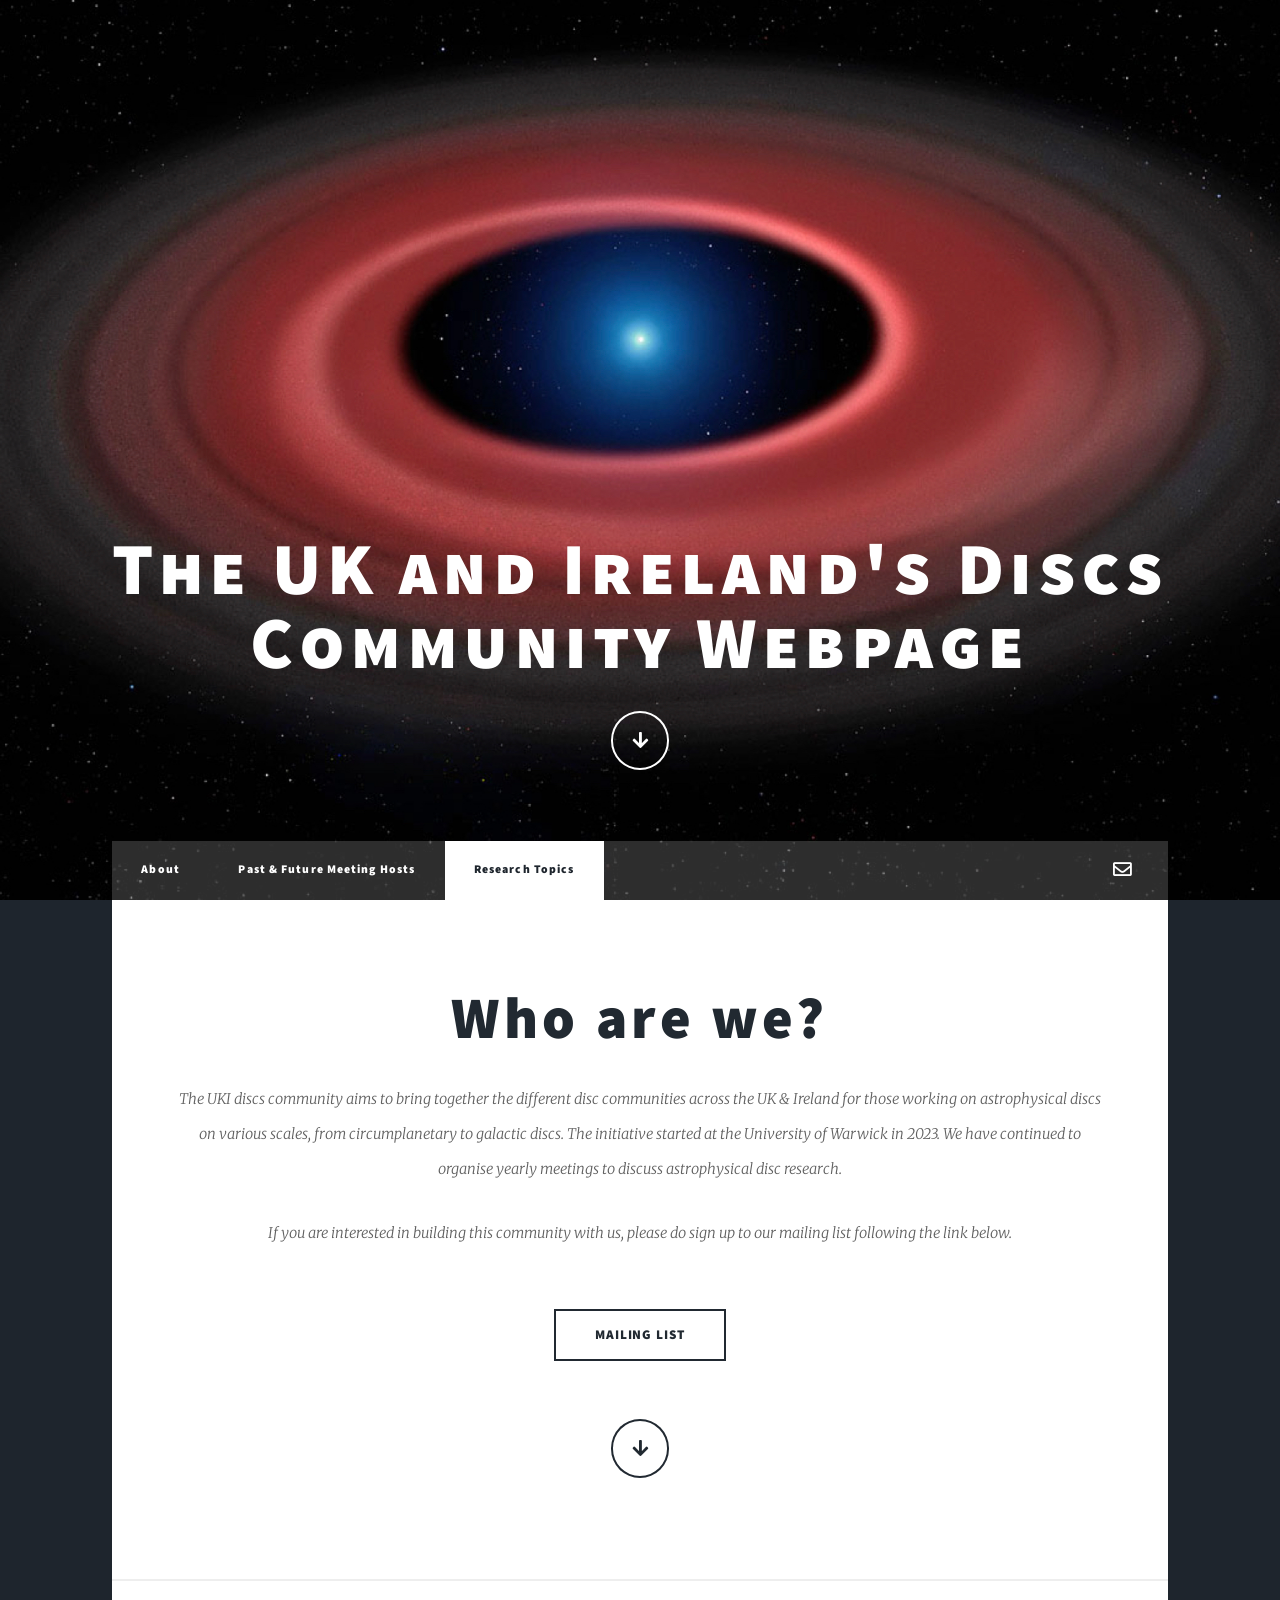
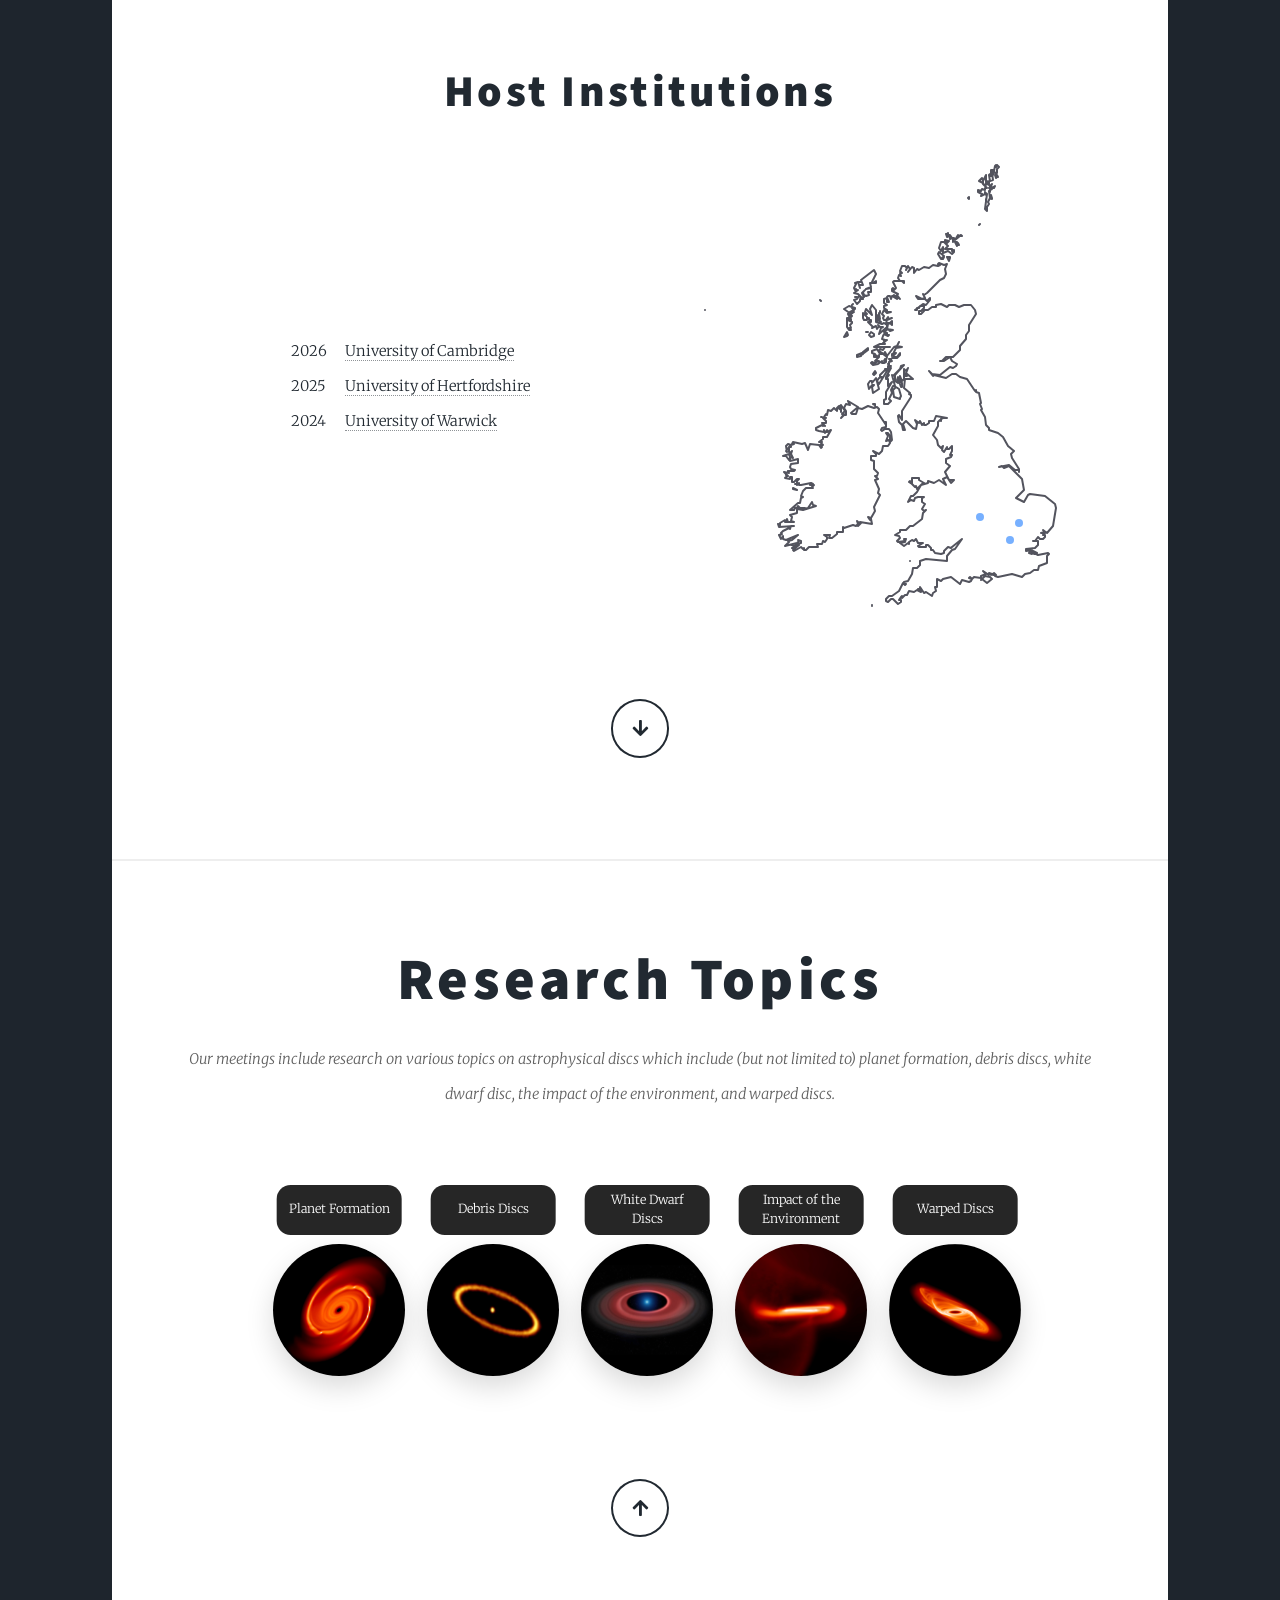
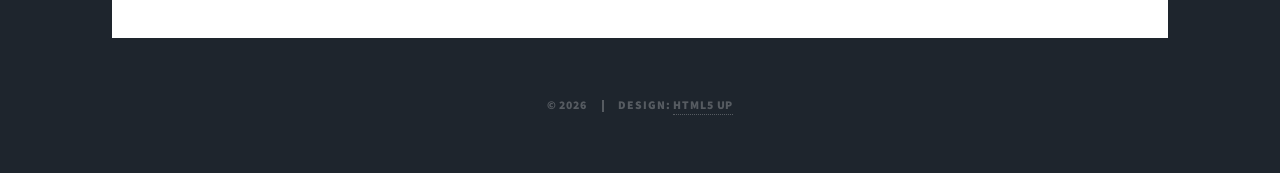
==== commit 5f261ed5: "remove previous years" ====
--- a/index.html
+++ b/index.html
@@ -6,7 +6,7 @@
 -->
 <html>
 	<head>
-		<title>UKI Discs</title>
+		<title>UKI Discs – UK & Ireland Astrophysical Disc Research Community</title>
 		<meta charset="utf-8" />
 		<meta name="viewport" content="width=device-width, initial-scale=1, user-scalable=no" />
 		<meta name="google-site-verification" content="qeORRzo7CbnFSHQMmdf5lMHbrHGNSSnI6SHSpR6nUvw" />
@@ -152,7 +152,6 @@
 												<span style="float: left; min-width: 6ch;">2026</span>
 												<a data-name="University of Cambridge" href="https://ukidiscs2026.github.io/discs2026/">University of Cambridge</a>
 											</li>
-											<h4 style="margin: 1em; font-size: 1.5em;">Previous Years</h4>
 											<li>
 												<span style="float: left; min-width: 6ch;">2025</span>
 												<a data-name="University of Hertfordshire" href="https://ukidiscs.github.io/discs2025/">University of Hertfordshire</a>
--- a/assets/css/main.css
+++ b/assets/css/main.css
@@ -3703,10 +3703,10 @@
 			}
 
 				#nav ul.links li a {
-					-moz-transition: background-color 0.2s ease-in-out, color 0.2s ease-in-out;
-					-webkit-transition: background-color 0.2s ease-in-out, color 0.2s ease-in-out;
-					-ms-transition: background-color 0.2s ease-in-out, color 0.2s ease-in-out;
-					transition: background-color 0.2s ease-in-out, color 0.2s ease-in-out;
+					-moz-transition: background-color 0.2s ease-in-out, color 0s ease-in-out;
+					-webkit-transition: background-color 0.2s ease-in-out, color 0s ease-in-out;
+					-ms-transition: background-color 0.2s ease-in-out, color 0s ease-in-out;
+					transition: background-color 0.2s ease-in-out, color 0s ease-in-out;
 					display: block;
 					font-size: 0.8rem;
 					outline: none;
@@ -3727,7 +3727,7 @@
 					}
 
 						#nav ul.links li.active a:hover {
-							color: #186eef !important;
+							color: #000000 !important;
 						}
 
 		#nav ul.icons {
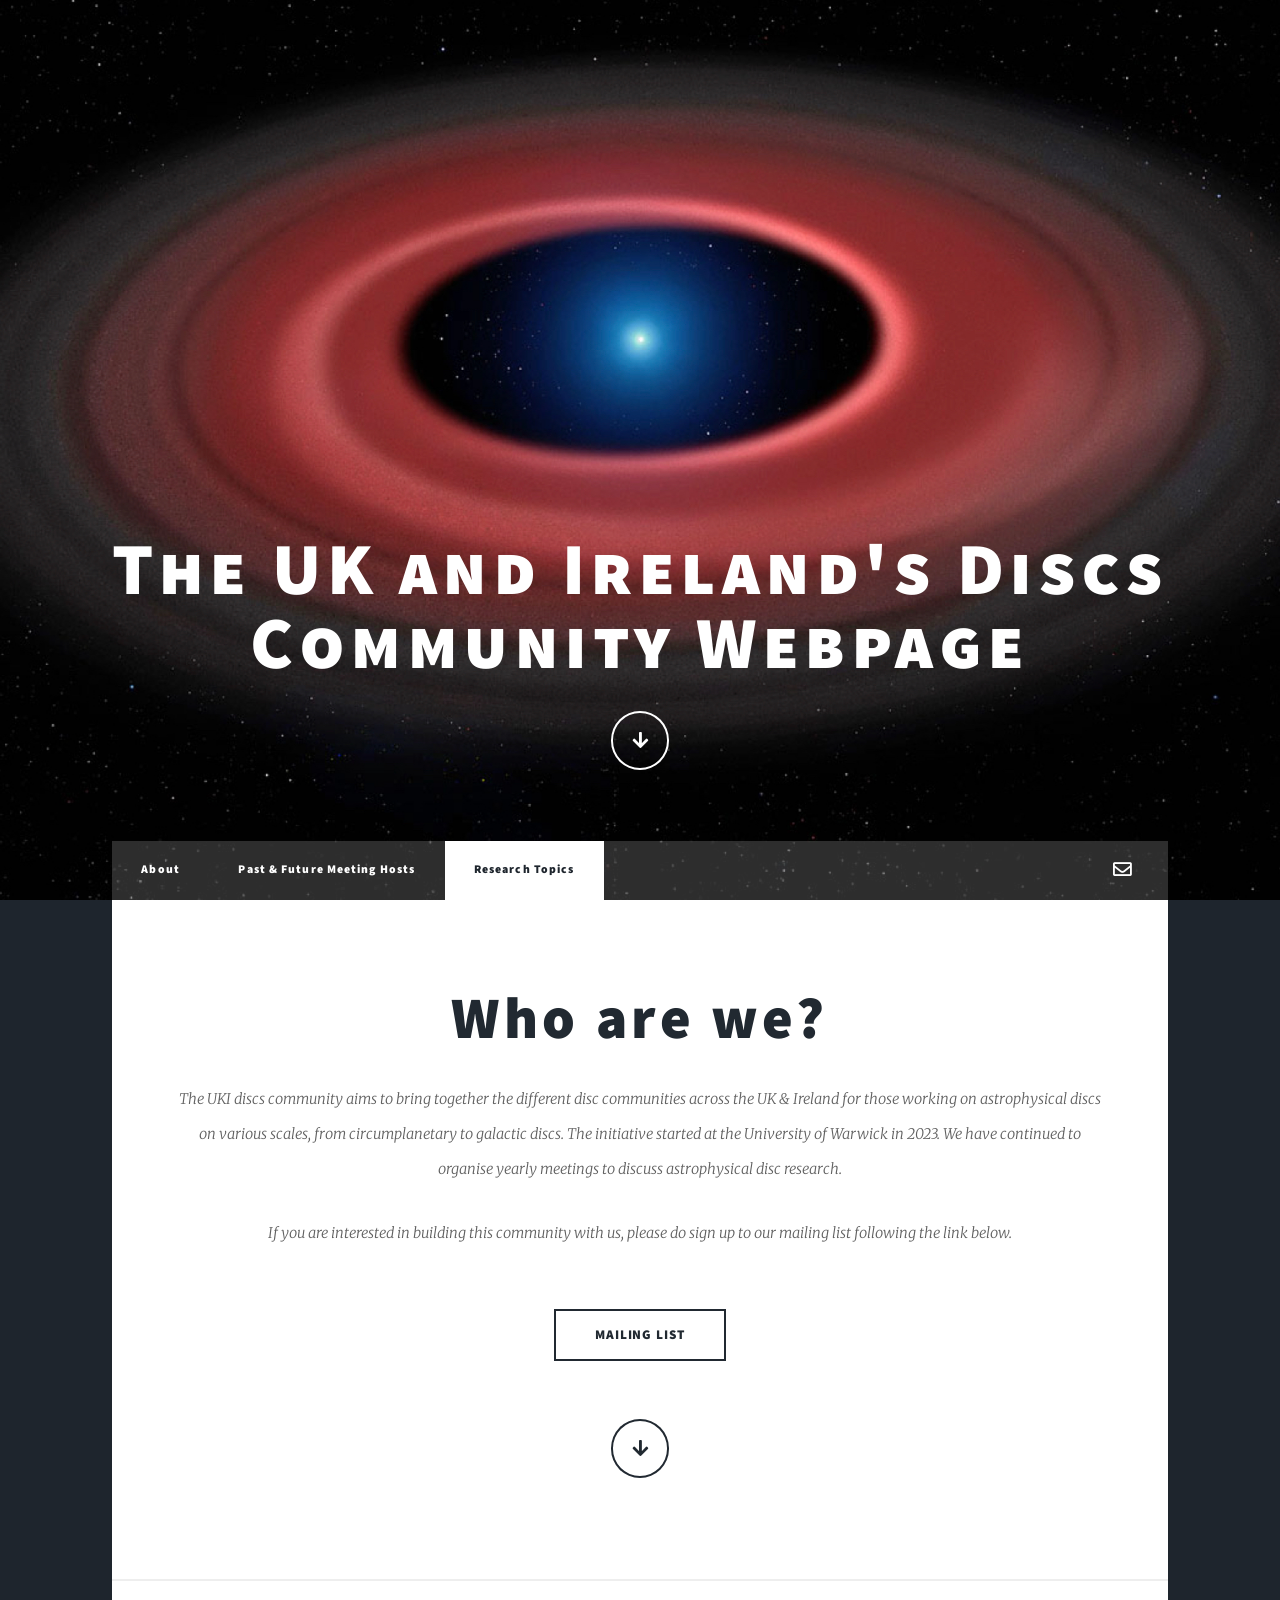
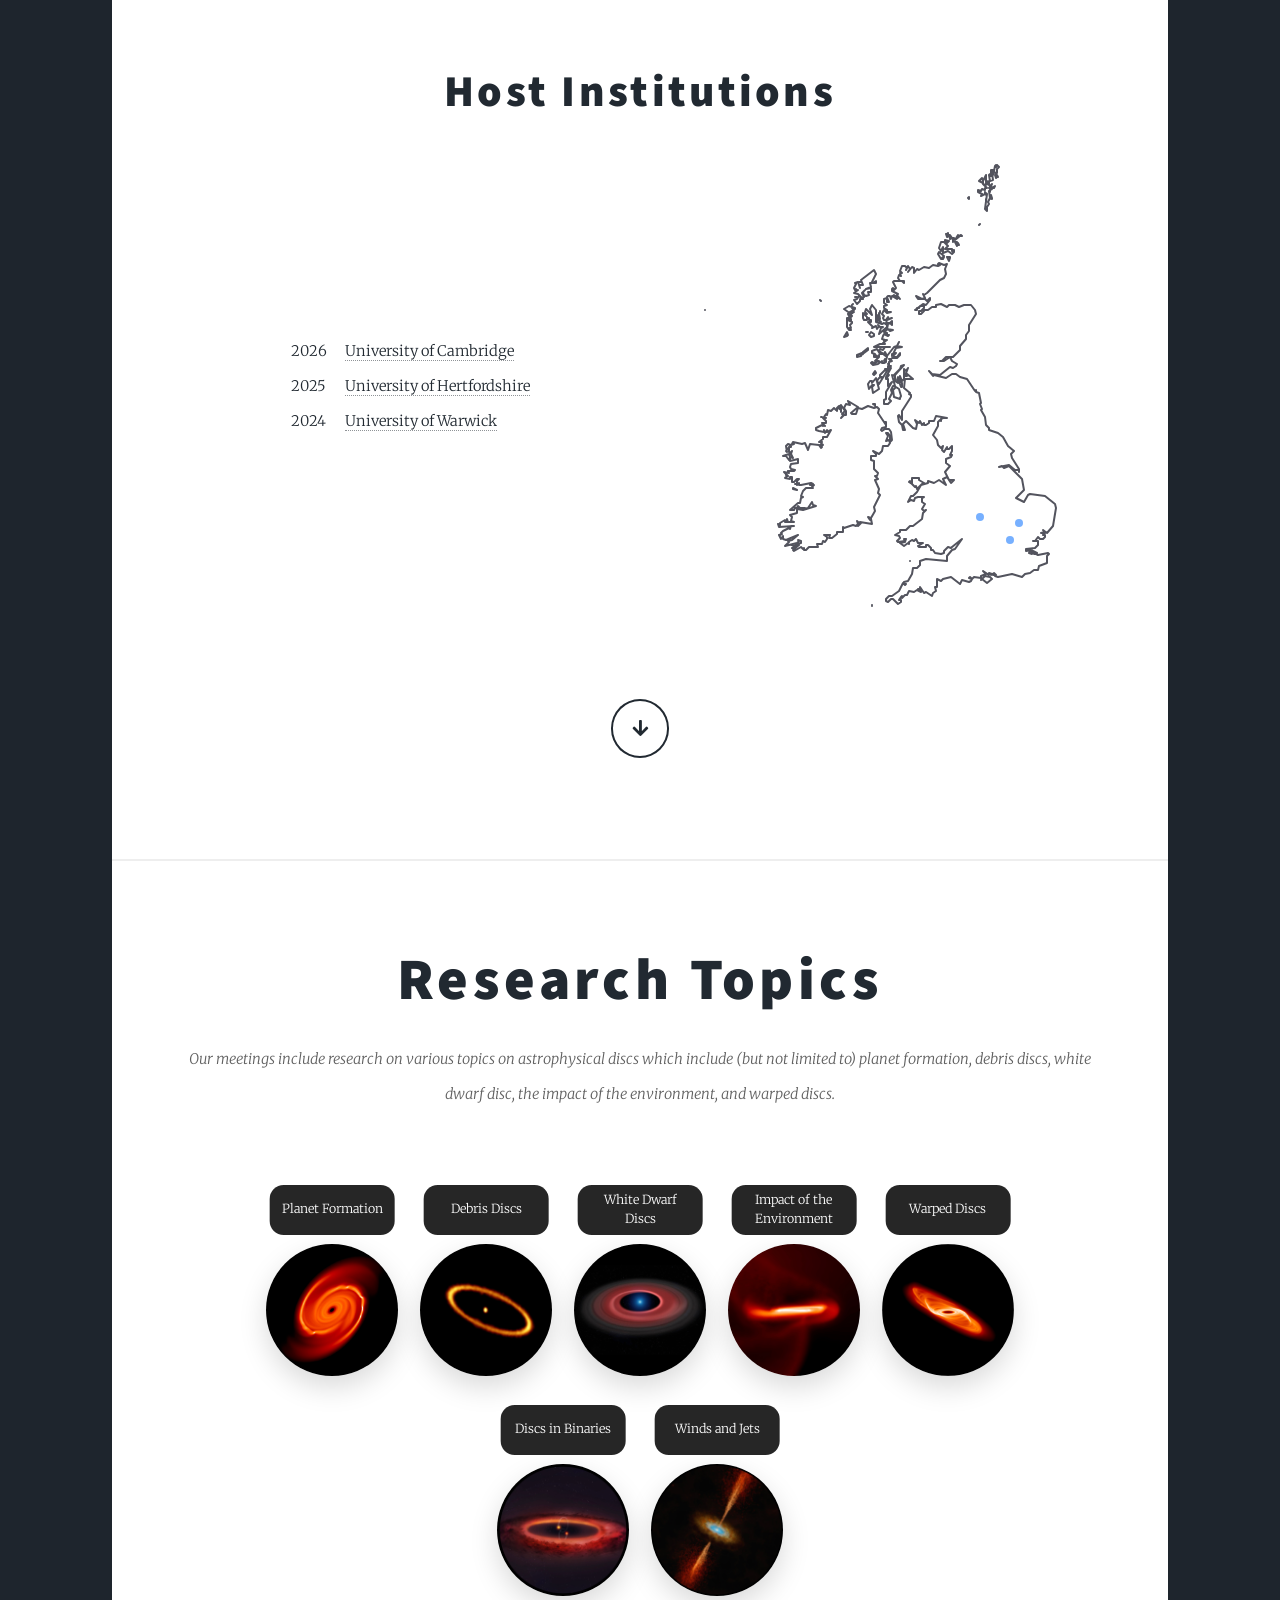
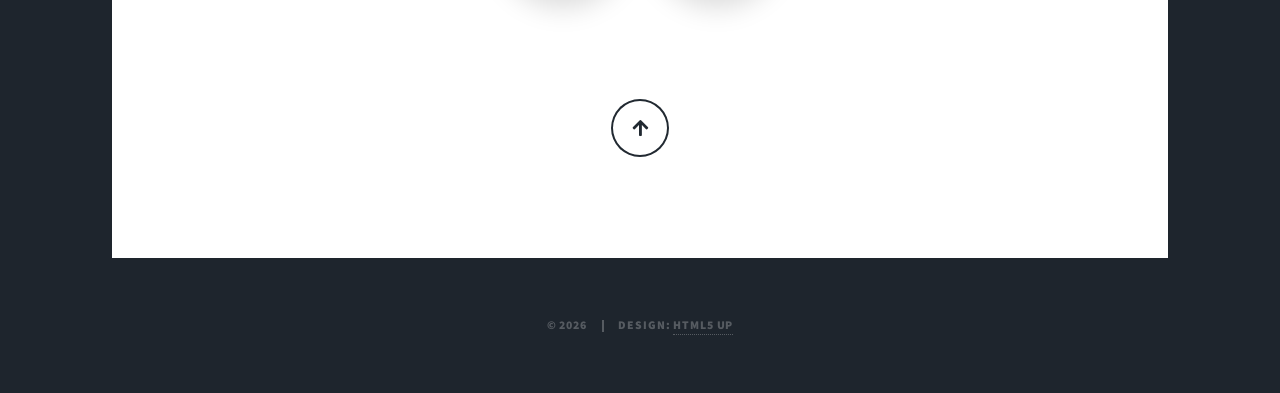
==== commit c4f9056b: "more images" ====
--- a/index.html
+++ b/index.html
@@ -213,6 +213,18 @@
 									<span class="label">Warped Discs</span>
 									</div>
 								</div>
+
+								<div class="photo-item">
+									<div class="photo" style="background-image:url('images/BinaryDisc/BinaryDisc.001.jpeg')">
+									<span class="label">Discs in Binaries</span>
+									</div>
+								</div>
+
+								<div class="photo-item">
+									<div class="photo" style="background-image:url('images/WindsAndJets/WindsAndJets.001.jpeg')">
+									<span class="label">Winds and Jets</span>
+									</div>
+								</div>
 								
 
 							</div>
@@ -246,7 +258,7 @@
 					"Backgrounds/debrisDisc/debrisDisc.001.jpeg",
 					"Backgrounds/planetFormation/planetFormation.001.jpeg",
 					"Backgrounds/WhiteDwarfDisc/WhiteDwarfDisc.001.jpeg",
-					// "Backgrounds/Environment/Environment.001.jpeg"
+					"Backgrounds/BinaryDisc.jpeg"
 				];
 
 				// Pick a random image
--- a/assets/css/researchPhotos.css
+++ b/assets/css/researchPhotos.css
@@ -36,6 +36,7 @@
   max-width: 8em;                 /* prevent overflowing too much */
   min-width: 7em;                  /* shrink on very small screens */
   box-sizing: border-box;
+  left: -0.5em;
 }
 
 .photo {
@@ -109,6 +110,7 @@
     margin: 3.75em 0;
     flex: none;
     max-width: 15em;
+    left: 0em
   }
 
   .photo {
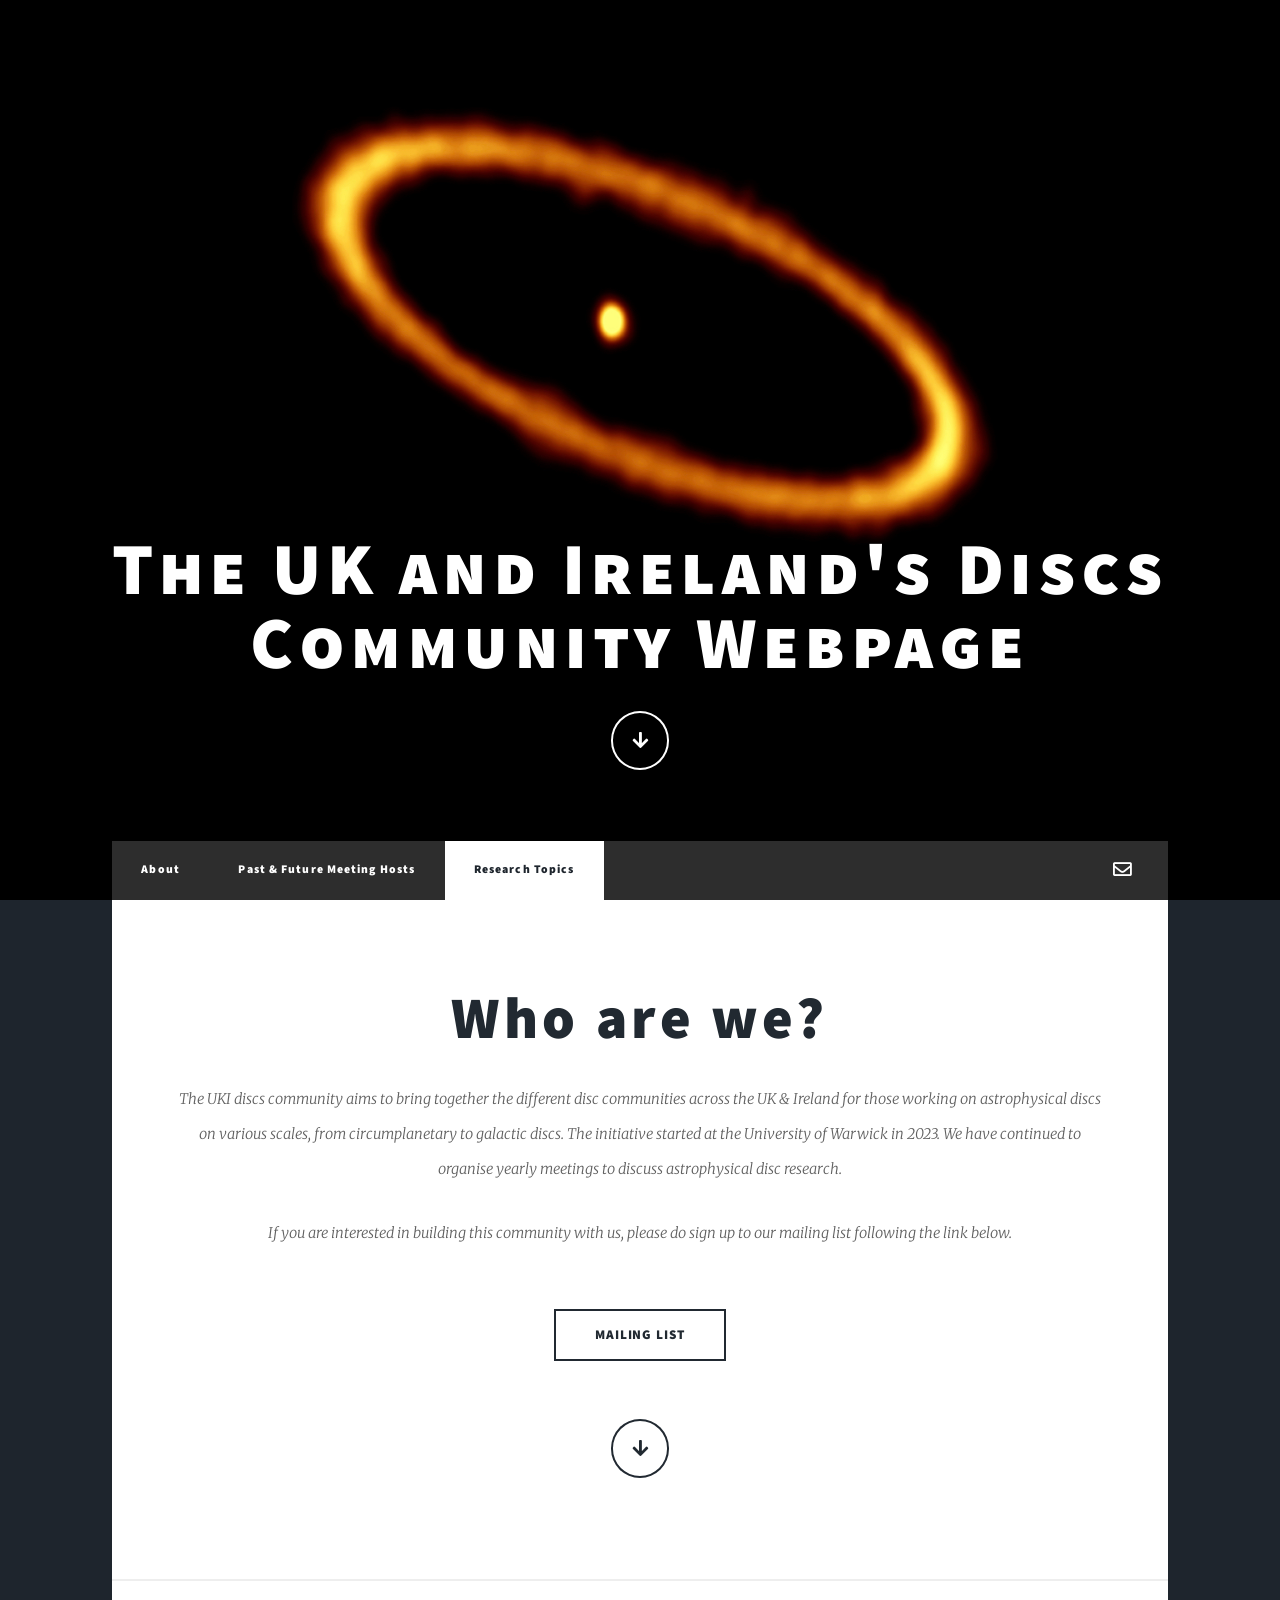
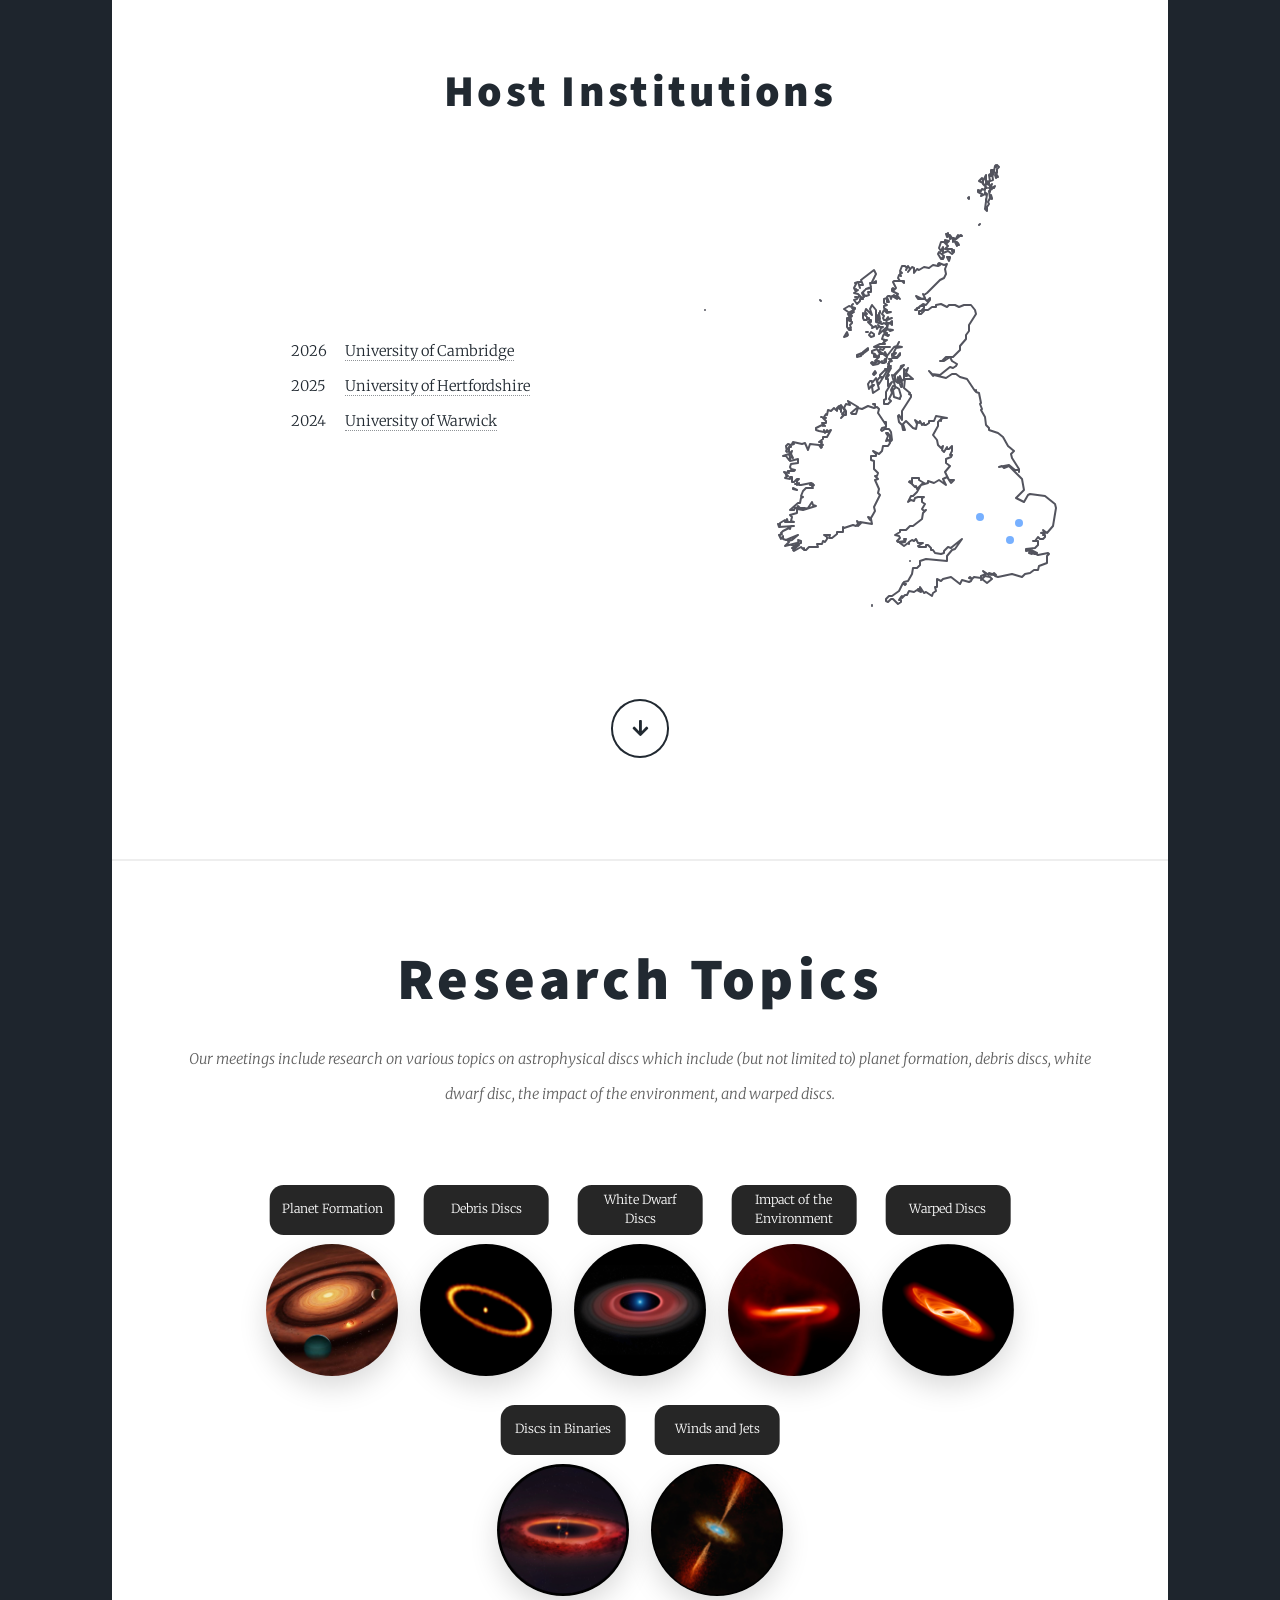
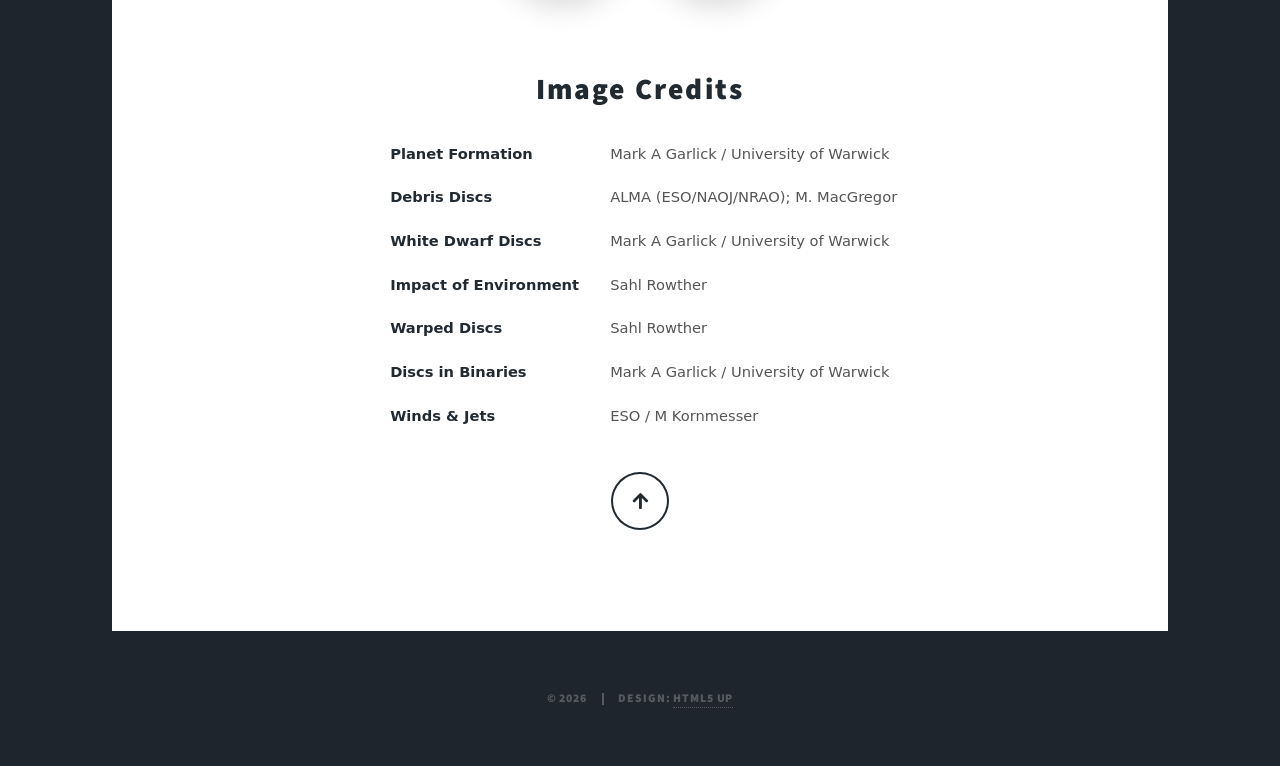
==== commit dd497467: "image credits" ====
--- a/index.html
+++ b/index.html
@@ -185,7 +185,7 @@
 							<div class="photo-timeline">
 
 								<div class="photo-item">
-									<div class="photo" style="background-image:url('images/planetFormation.jpeg')">
+									<div class="photo" style="background-image:url('images/Sandwich-planet-landscape.jpeg')">
 									<span class="label">Planet Formation</span>
 									</div>
 								</div>
@@ -227,6 +227,47 @@
 								</div>
 								
 
+							</div>
+							<!-- <div>
+								<h3>Image credits</h3>
+								<ul>
+									<li>Planet Formation: Mark A Garlick / University of Warwick</li>
+									<li>Debris Disc: ALMA (ESO/NAOJ/NRAO); M. MacGregor</li>
+									<li>White Dwarf Disc: Mark A Garlick / University of Warwick</li>
+								</ul>
+							</div> -->
+							<div class="image-credits" style="align-self: center;">
+								<h3>Image Credits</h3>
+								<ul>
+									<li>
+									<span class="subject">Planet Formation</span>
+									<span class="credit">Mark A Garlick / University of Warwick</span>
+									</li>
+									<li>
+									<span class="subject">Debris Discs</span>
+									<span class="credit">ALMA (ESO/NAOJ/NRAO); M. MacGregor</span>
+									</li>
+									<li>
+									<span class="subject">White Dwarf Discs</span>
+									<span class="credit">Mark A Garlick / University of Warwick</span>
+									</li>
+									<li>
+									<span class="subject">Impact of Environment</span>
+									<span class="credit">Sahl Rowther</span>
+									</li>
+									<li>
+									<span class="subject">Warped Discs</span>
+									<span class="credit">Sahl Rowther</span>
+									</li>
+									<li>
+									<span class="subject">Discs in Binaries</span>
+									<span class="credit">Mark A Garlick / University of Warwick</span>
+									</li>
+									<li>
+									<span class="subject">Winds & Jets</span>
+									<span class="credit">ESO / M Kornmesser</span>
+									</li>
+								</ul>
 							</div>
 							<ul class="actions" style="align-items: center; justify-content: center; padding-top: 2em;">
 								<li><a href="#header" class="button icon solid solo fa-arrow-up scrolly" ></a></li>
@@ -258,7 +299,8 @@
 					"Backgrounds/debrisDisc/debrisDisc.001.jpeg",
 					"Backgrounds/planetFormation/planetFormation.001.jpeg",
 					"Backgrounds/WhiteDwarfDisc/WhiteDwarfDisc.001.jpeg",
-					"Backgrounds/BinaryDisc.jpeg"
+					"Backgrounds/BinaryDisc.jpeg",
+					"Backgrounds/Sandwich-planet-landscape.jpeg"
 				];
 
 				// Pick a random image
--- a/assets/css/researchPhotos.css
+++ b/assets/css/researchPhotos.css
@@ -121,4 +121,54 @@
   .label {
     font-size: 1.3rem;
   }
+}
+
+.image-credits {
+  font-family: system-ui, -apple-system, sans-serif;
+  display: grid;
+  justify-content: center;
+}
+
+.image-credits h3 {
+  text-align: center;
+  margin-bottom: 0.8em;
+  font-size: 2rem;
+}
+
+.image-credits ul {
+  list-style: none;
+  padding: 0;
+  margin: 0;
+}
+
+/* 👇 Move grid here */
+.image-credits li {
+  display: grid;
+  grid-template-columns: 13em 1fr; /* fixed subject + flexible credit */
+  column-gap: 2em;
+  margin-bottom: 0.6em;
+}
+
+/* Left column */
+.subject {
+  font-weight: 600;
+  text-align: left;
+}
+
+/* Right column */
+.credit {
+  color: #555;
+  text-align: left;
+}
+
+@media (max-width: 600px) {
+  .image-credits li {
+    grid-template-columns: 1fr;
+    row-gap: 0.2em;
+    margin-bottom: 0.3em;
+  }
+
+  .subject {
+    text-align: left;
+  }
 }
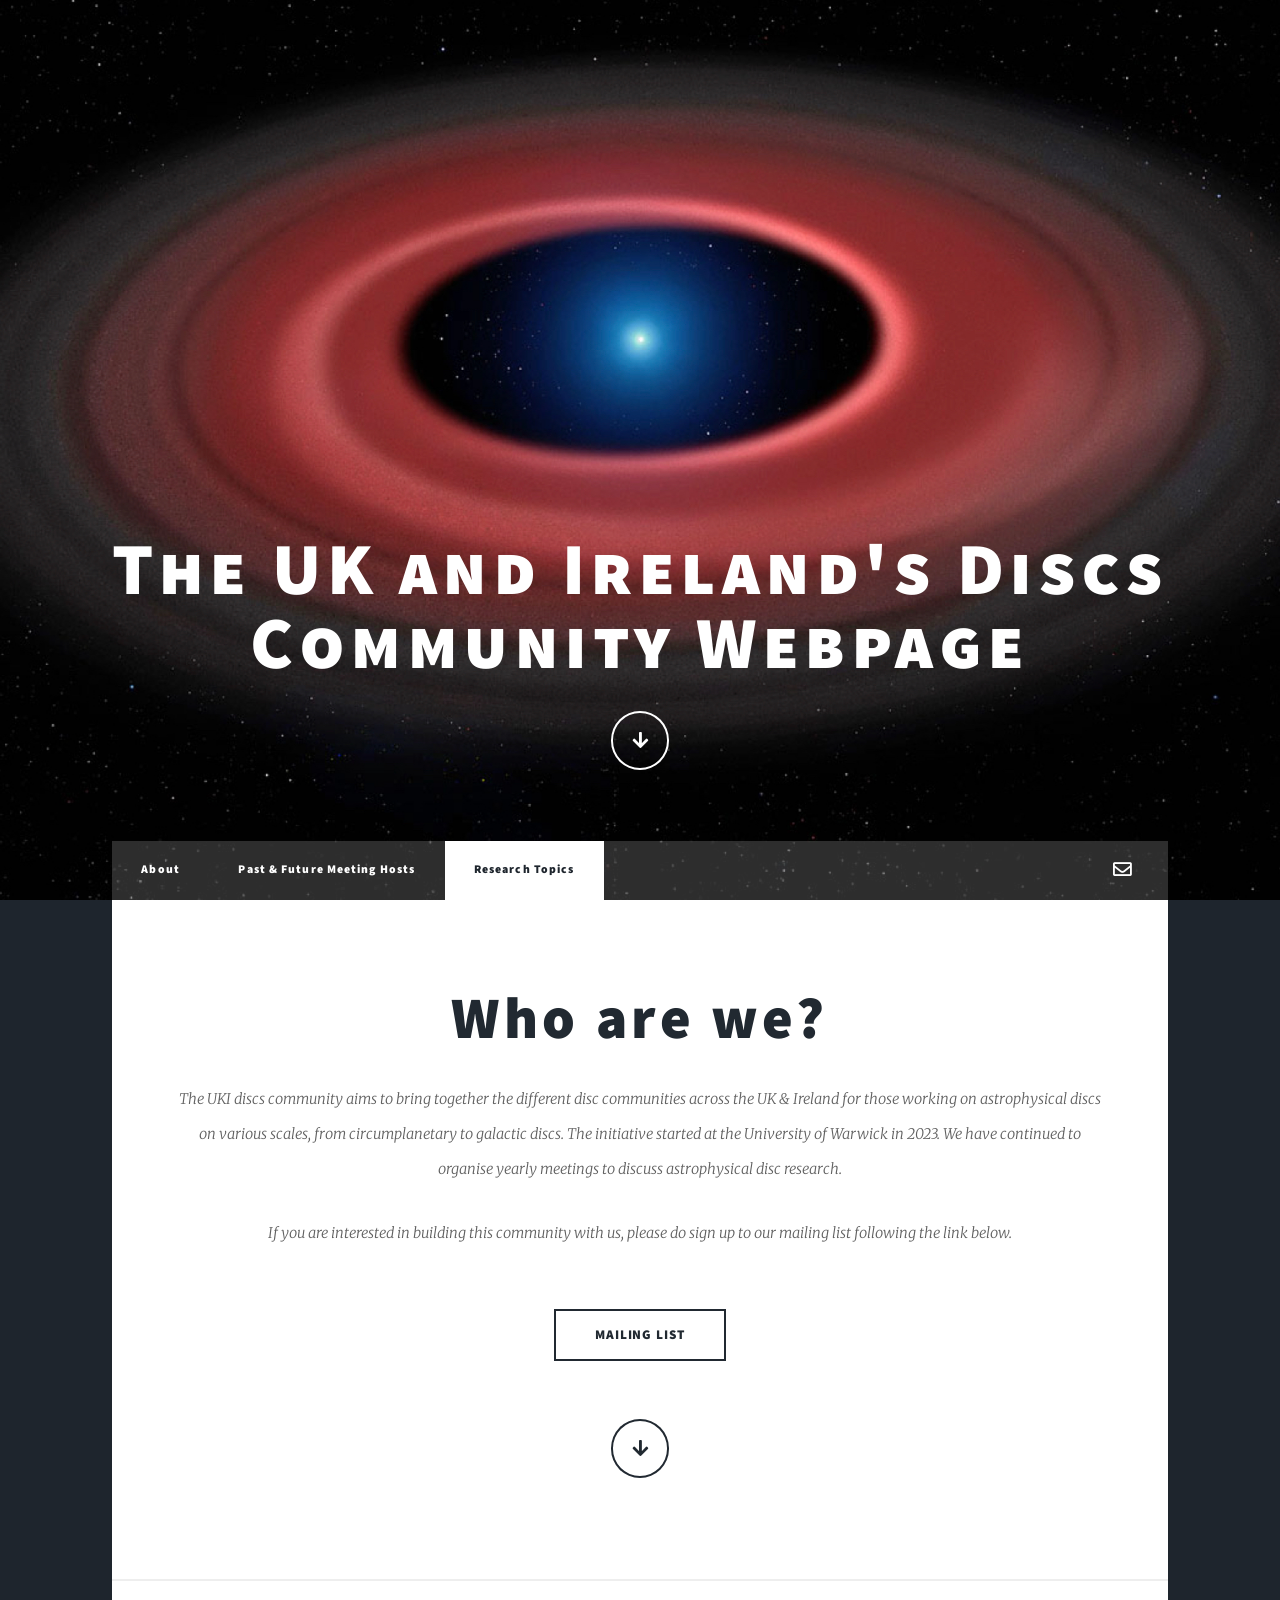
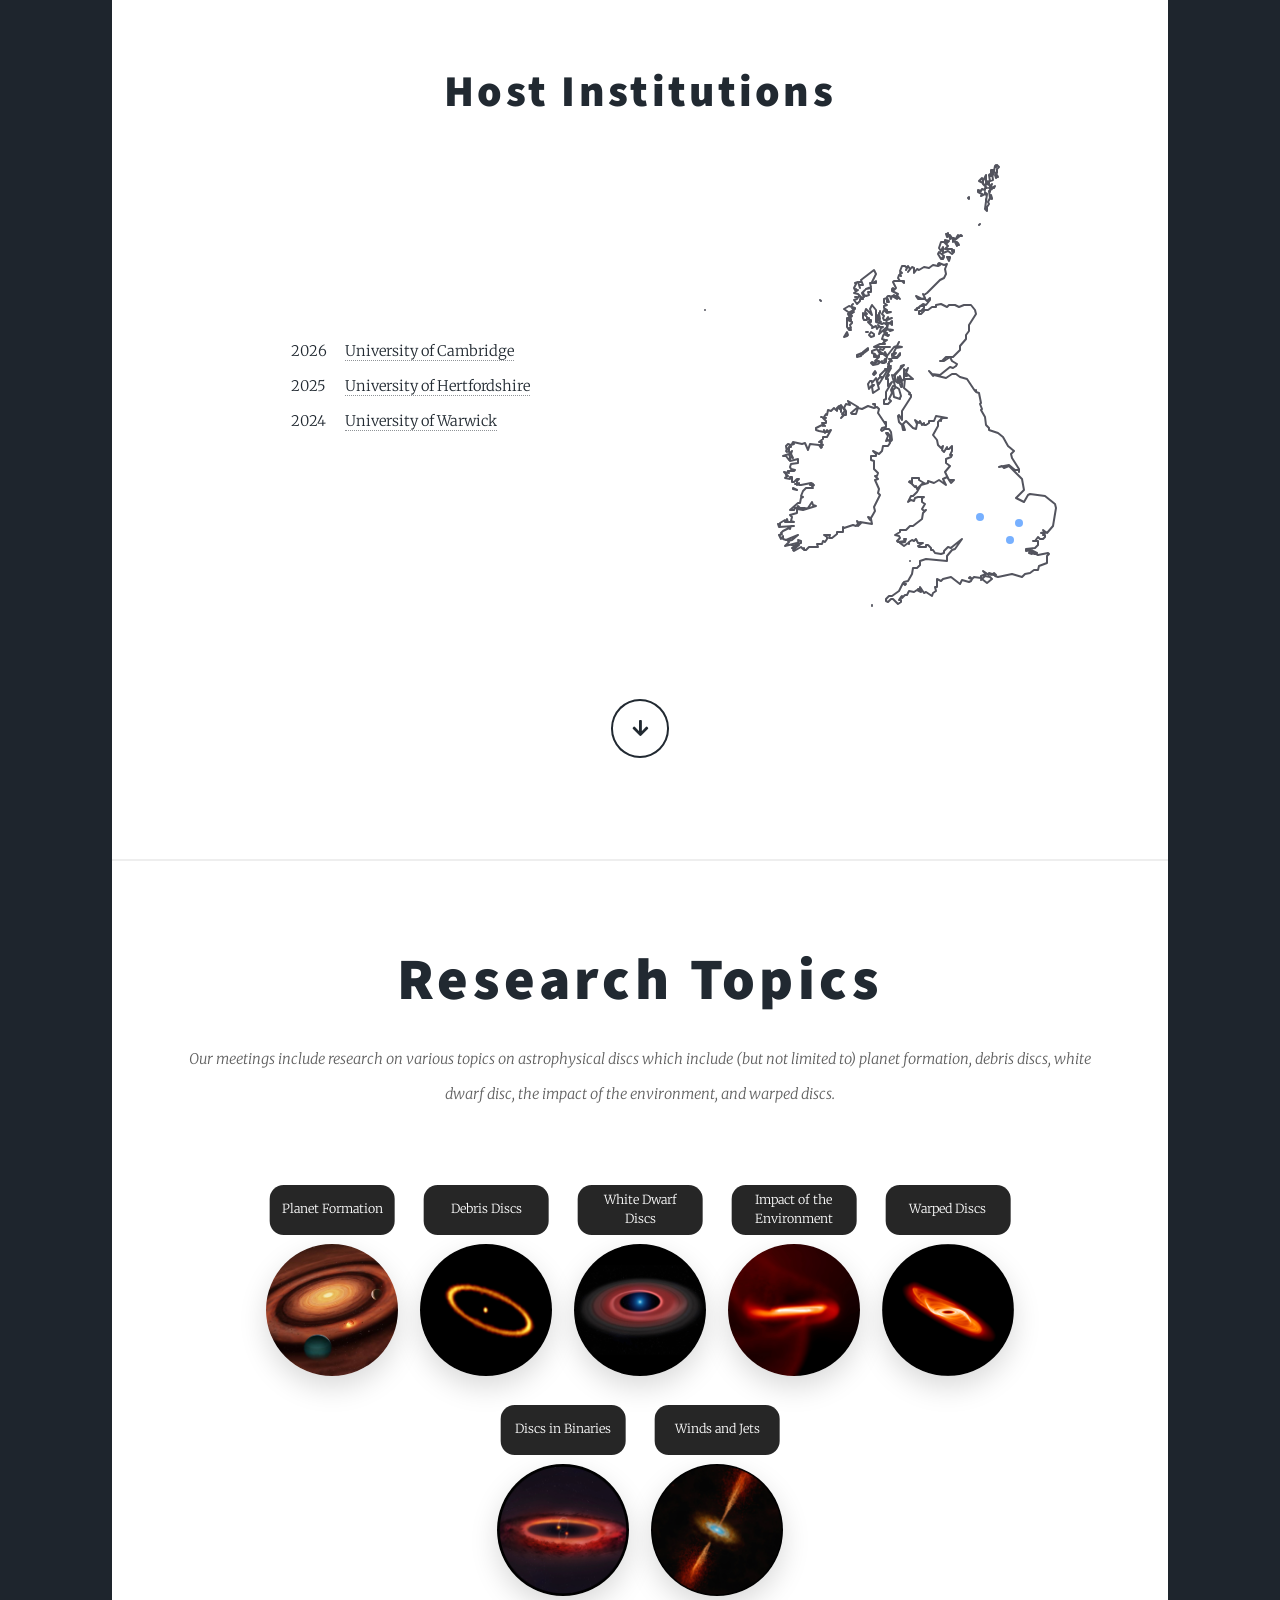
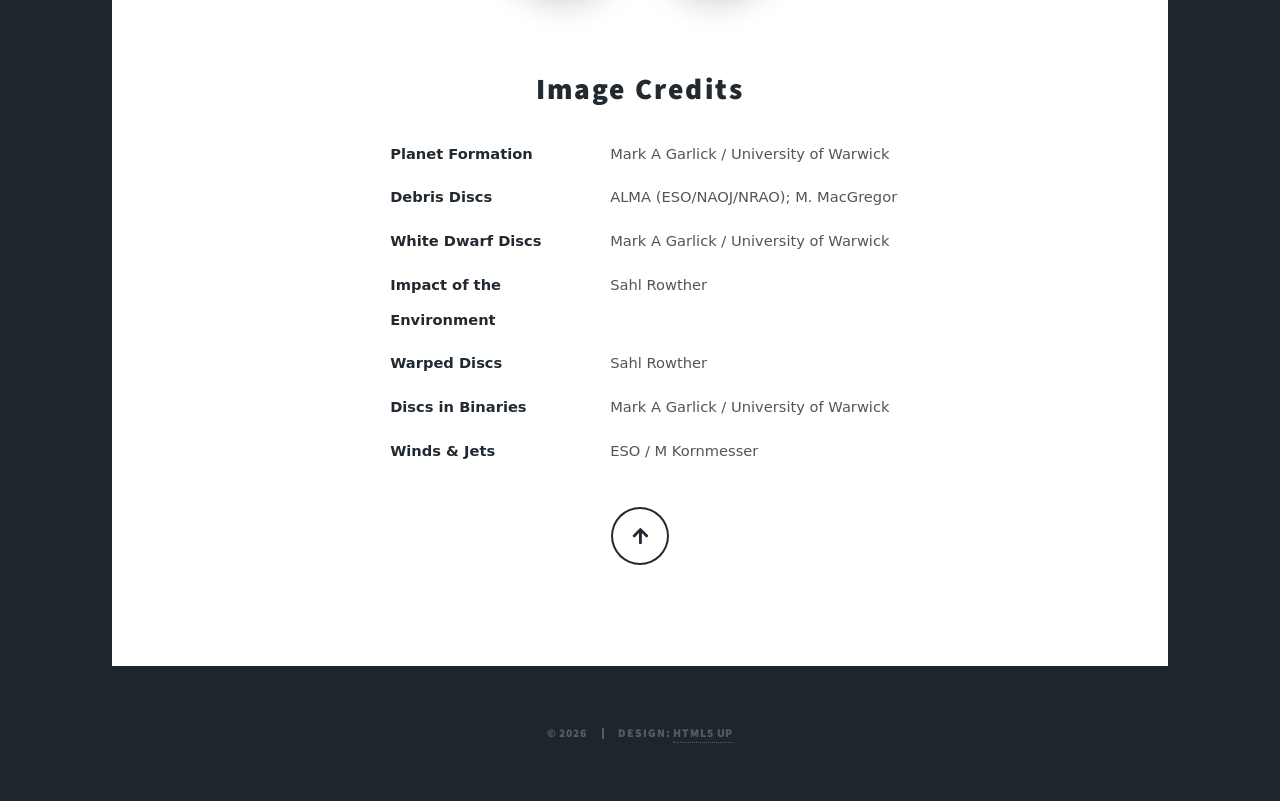
==== commit 61c2d2e1: "typo" ====
--- a/index.html
+++ b/index.html
@@ -252,7 +252,7 @@
 									<span class="credit">Mark A Garlick / University of Warwick</span>
 									</li>
 									<li>
-									<span class="subject">Impact of Environment</span>
+									<span class="subject">Impact of the Environment</span>
 									<span class="credit">Sahl Rowther</span>
 									</li>
 									<li>
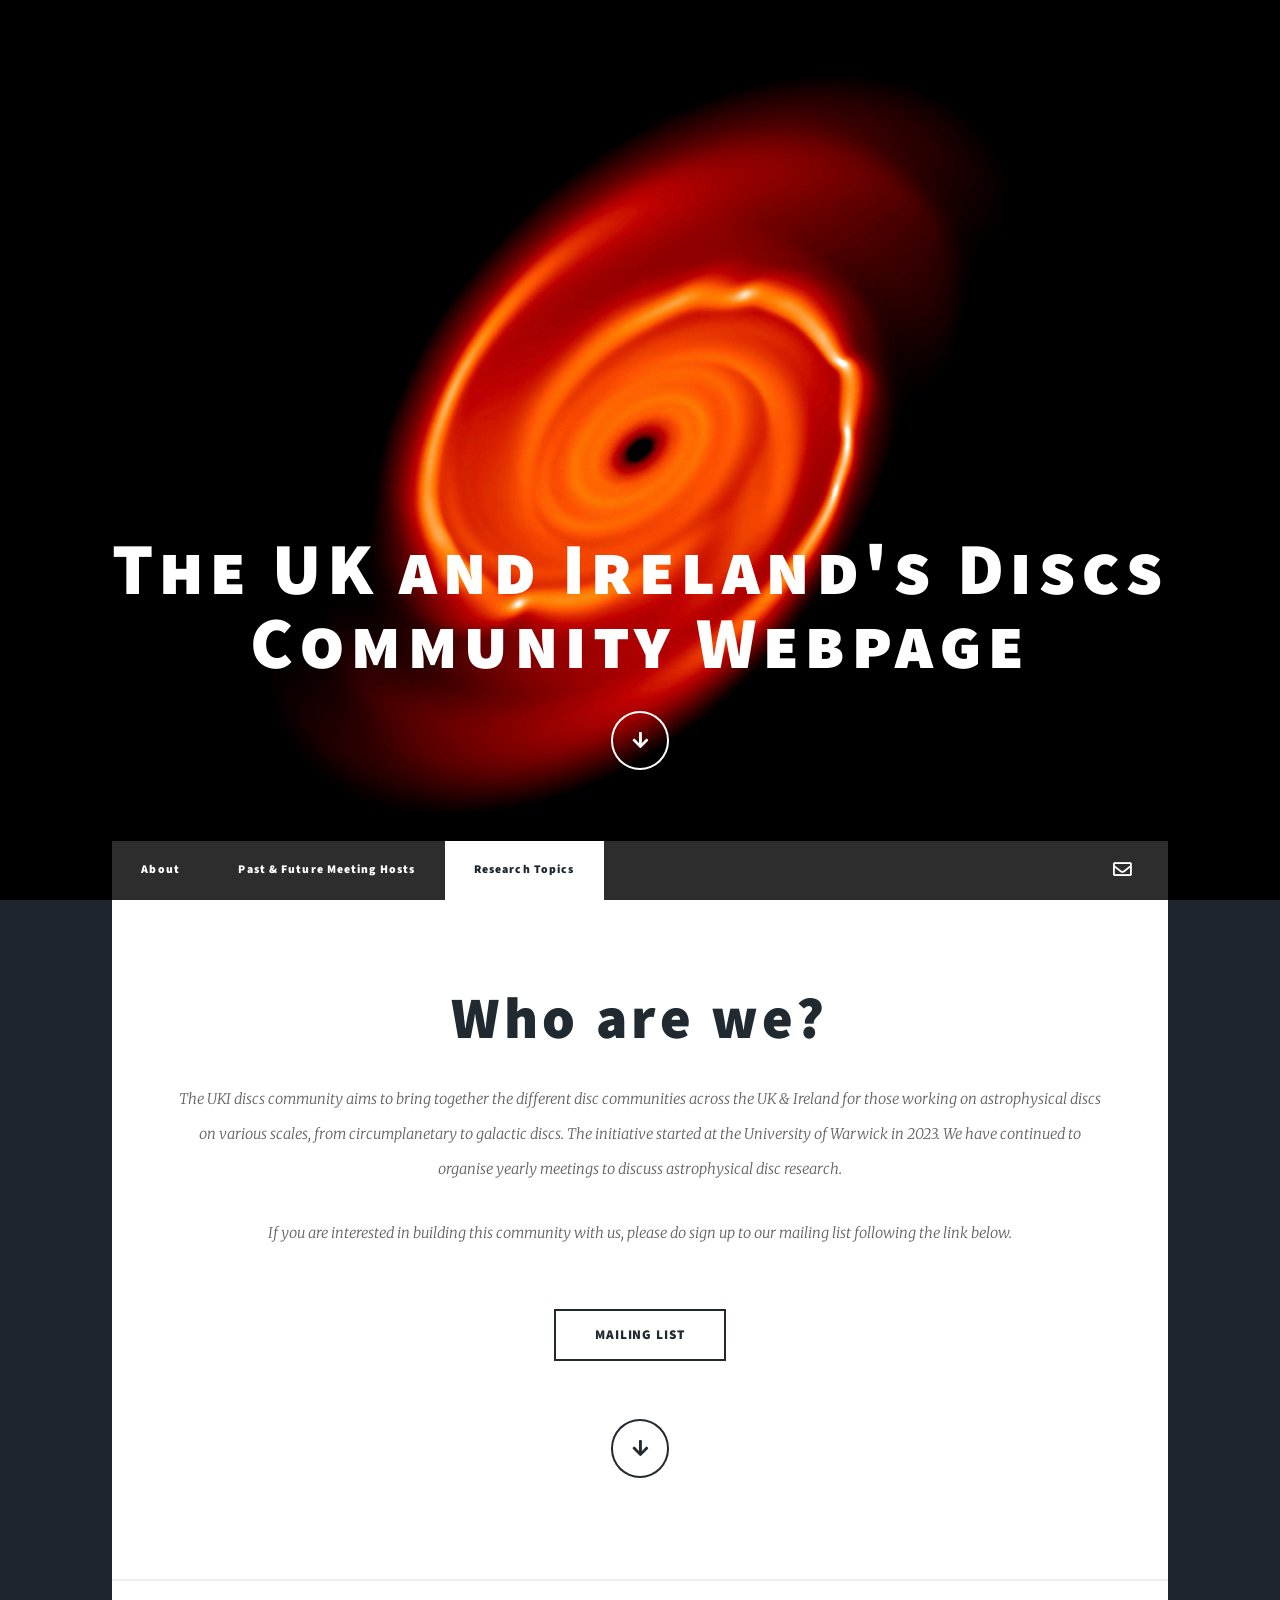
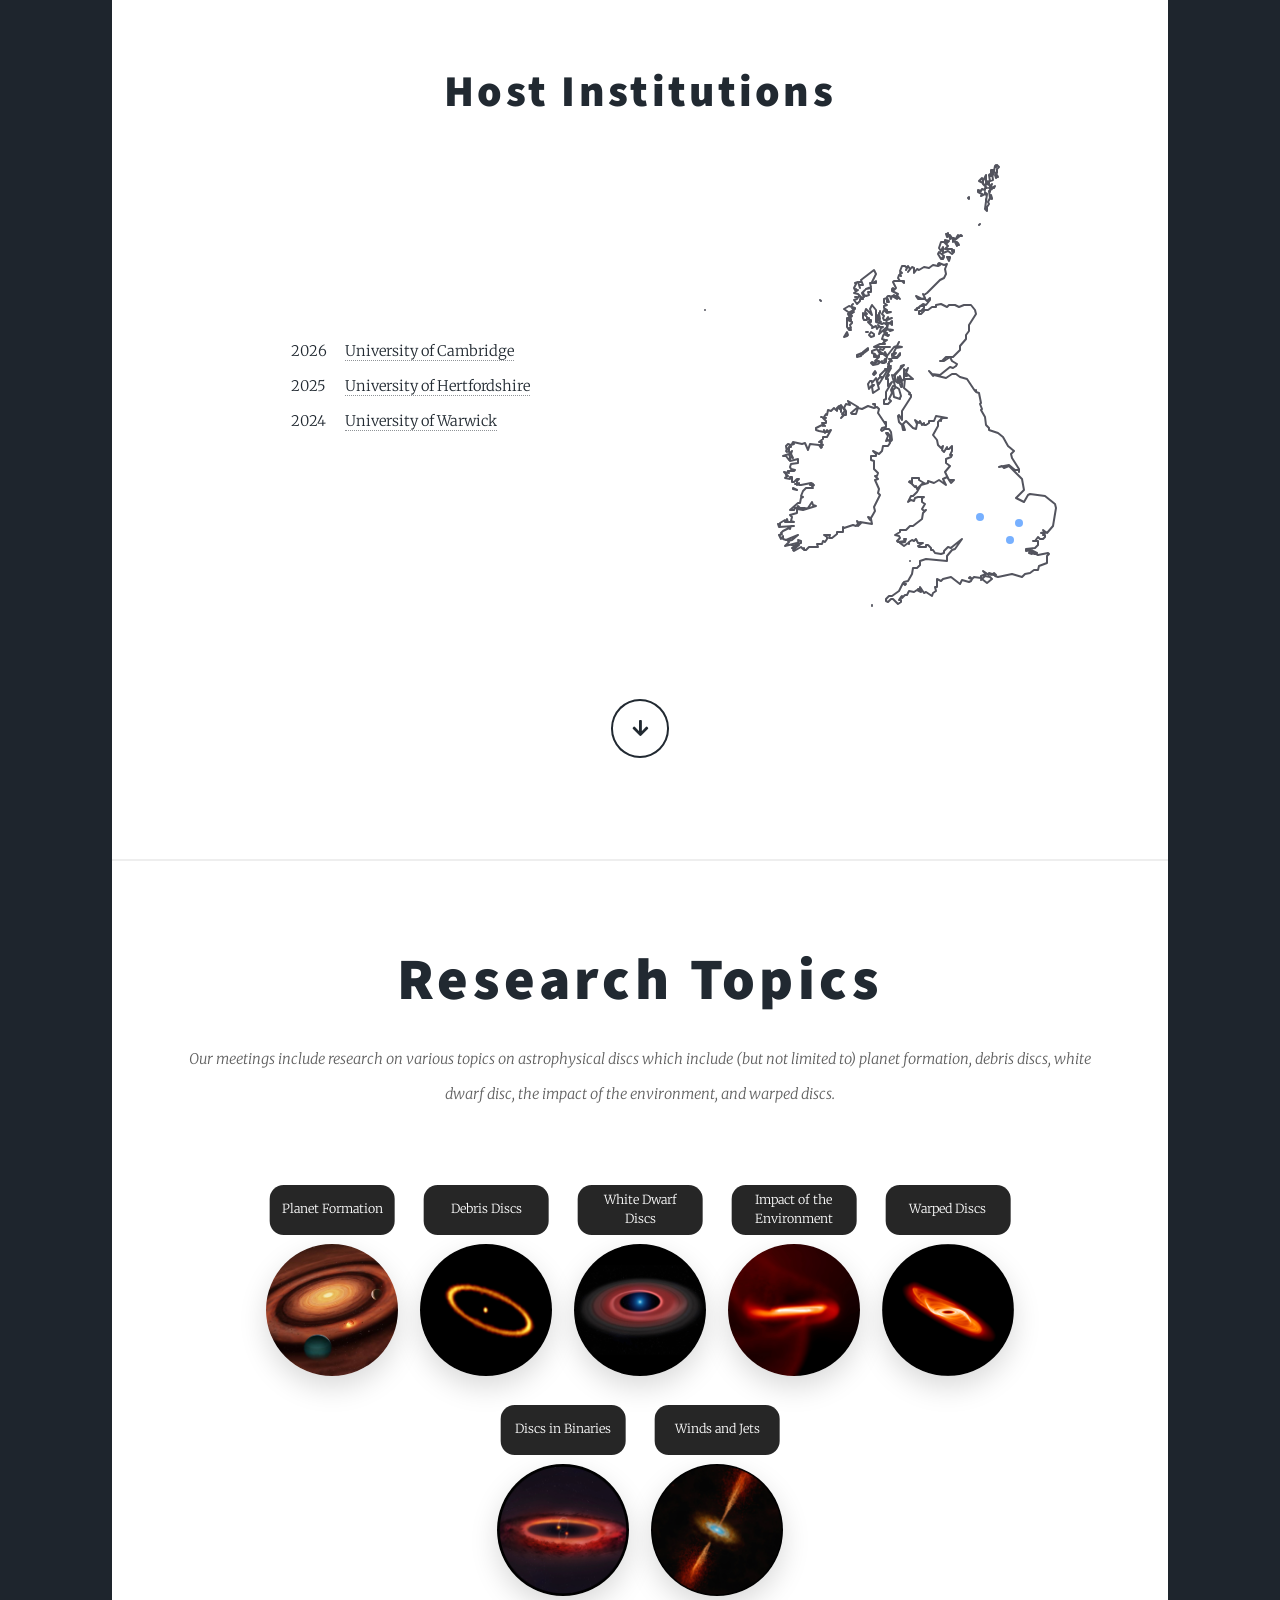
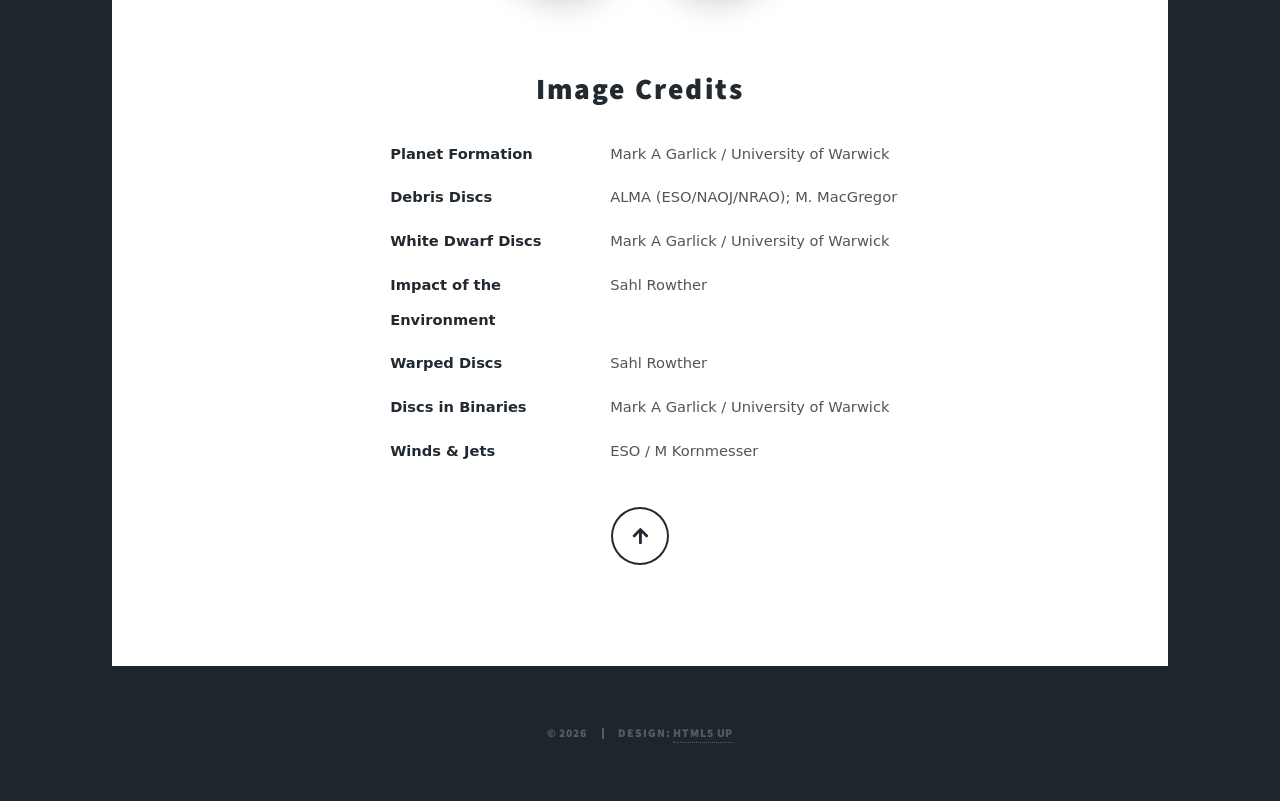
==== commit dc1e46a4: "google tag manager" ====
--- a/index.html
+++ b/index.html
@@ -22,6 +22,16 @@
 		<link rel="icon" type="image/png" sizes="16x16" href="https://ukidiscs.github.io/favicon-16x16.png" />
 		<link rel="shortcut icon" href="https://ukidiscs.github.io/favicon.ico" />
 
+		<!-- Google tag (gtag.js) -->
+		<script async src="https://www.googletagmanager.com/gtag/js?id=G-48X295ZNPL"></script>
+		<script>
+		window.dataLayer = window.dataLayer || [];
+		function gtag(){dataLayer.push(arguments);}
+		gtag('js', new Date());
+
+		gtag('config', 'G-48X295ZNPL');
+		</script>
+
 		<style>
 		#ukimap {
 			width: 100%;
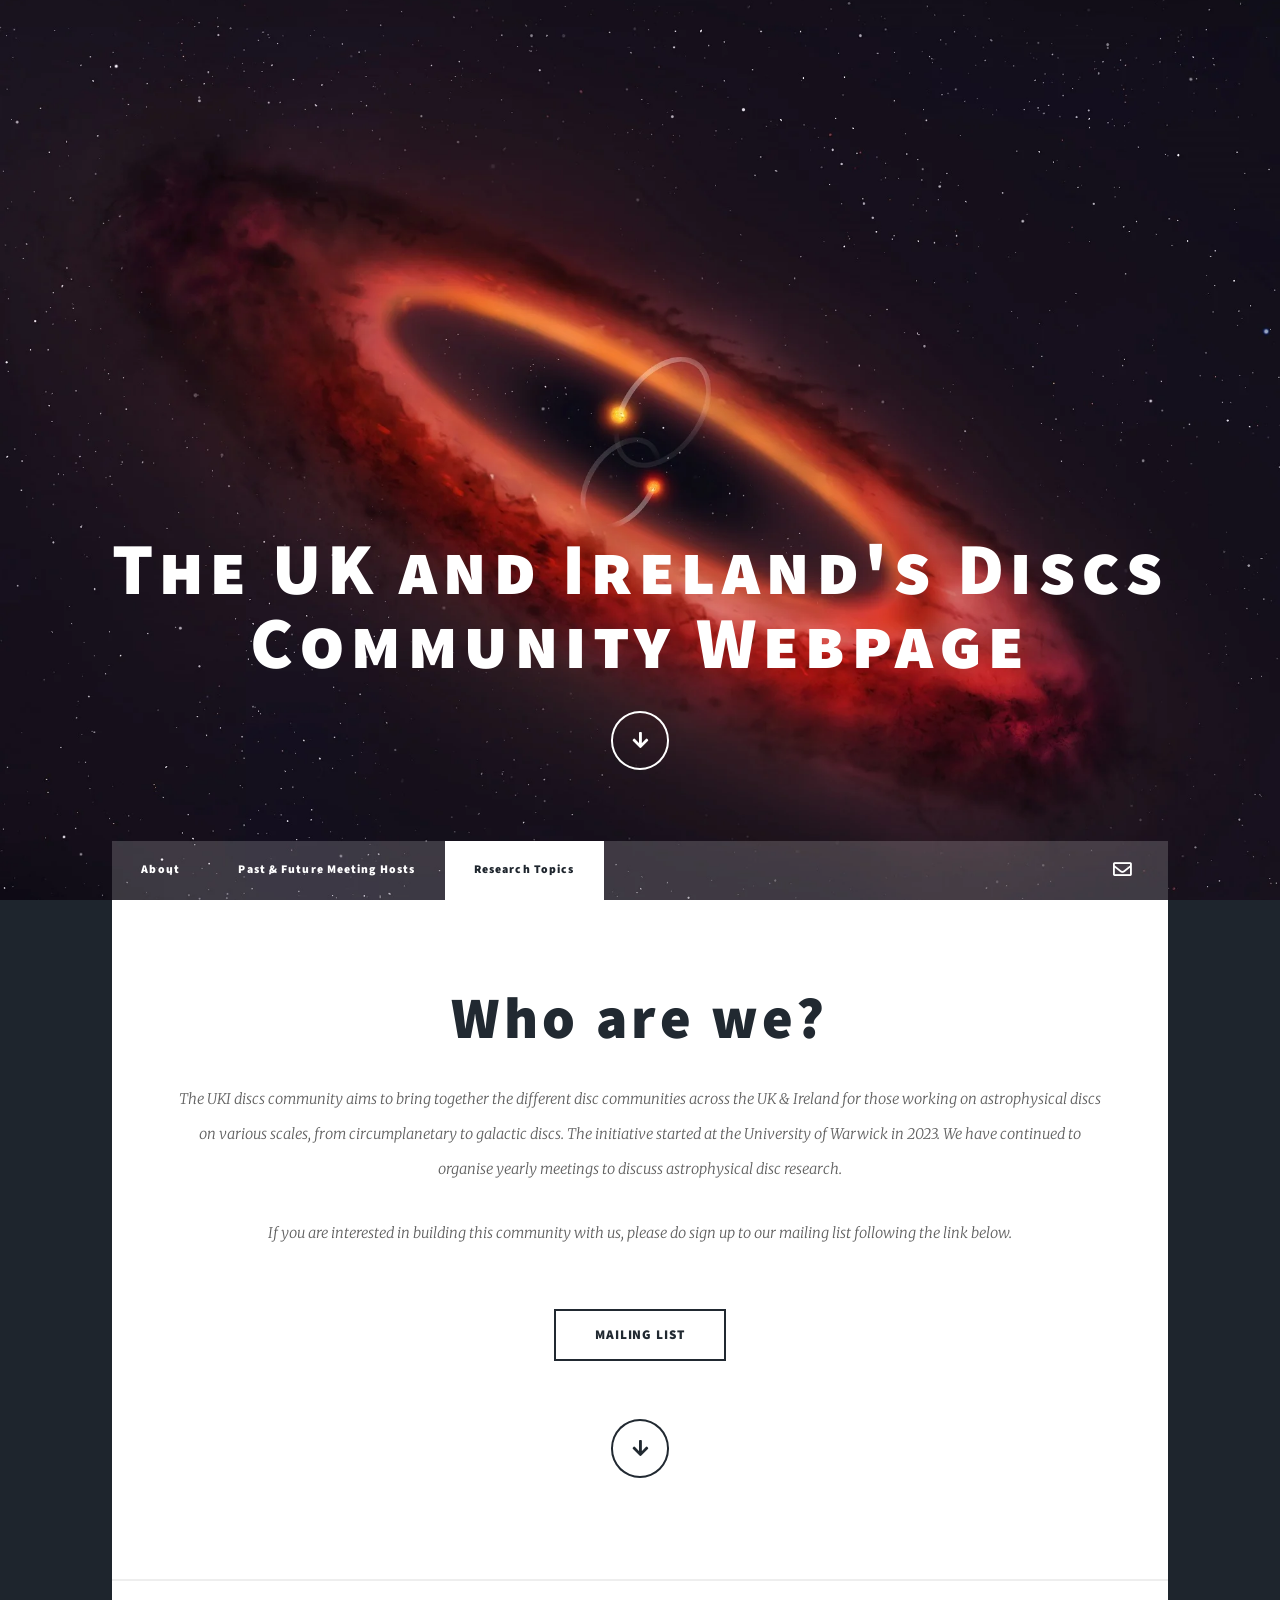
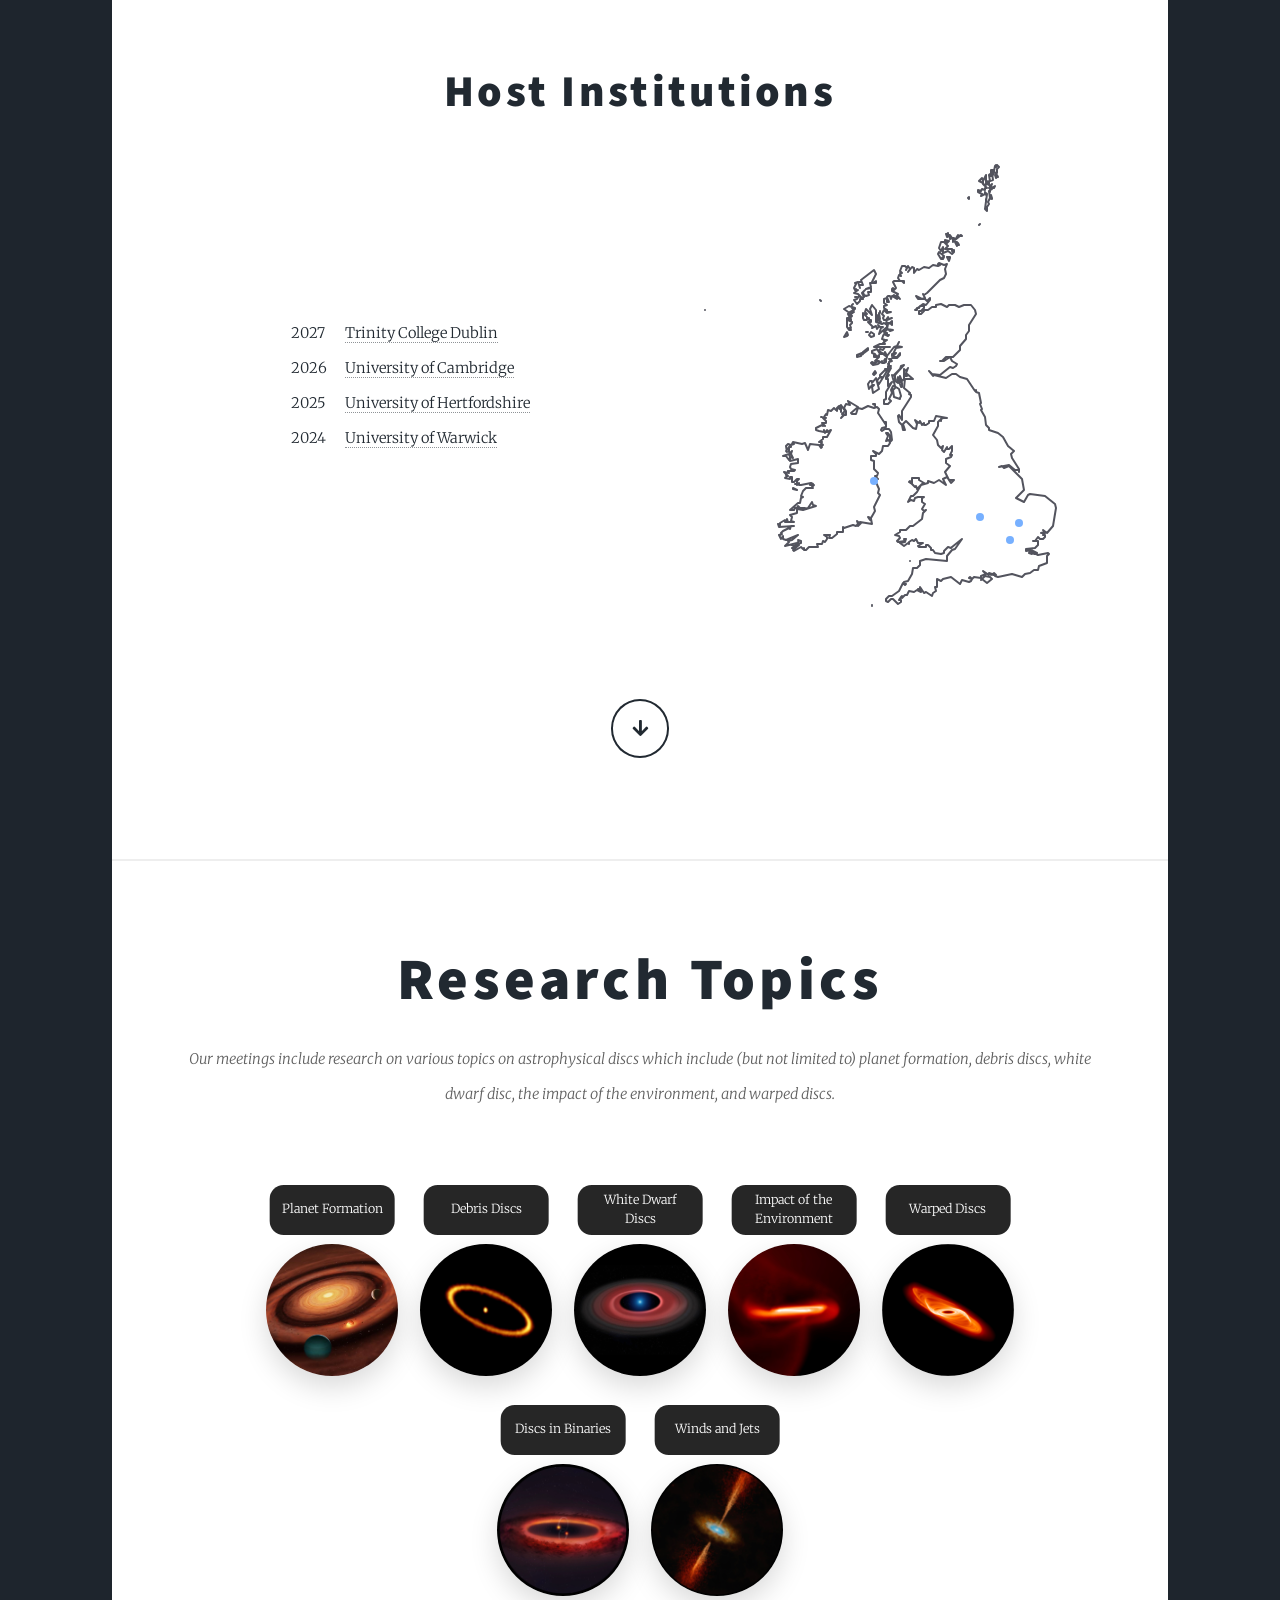
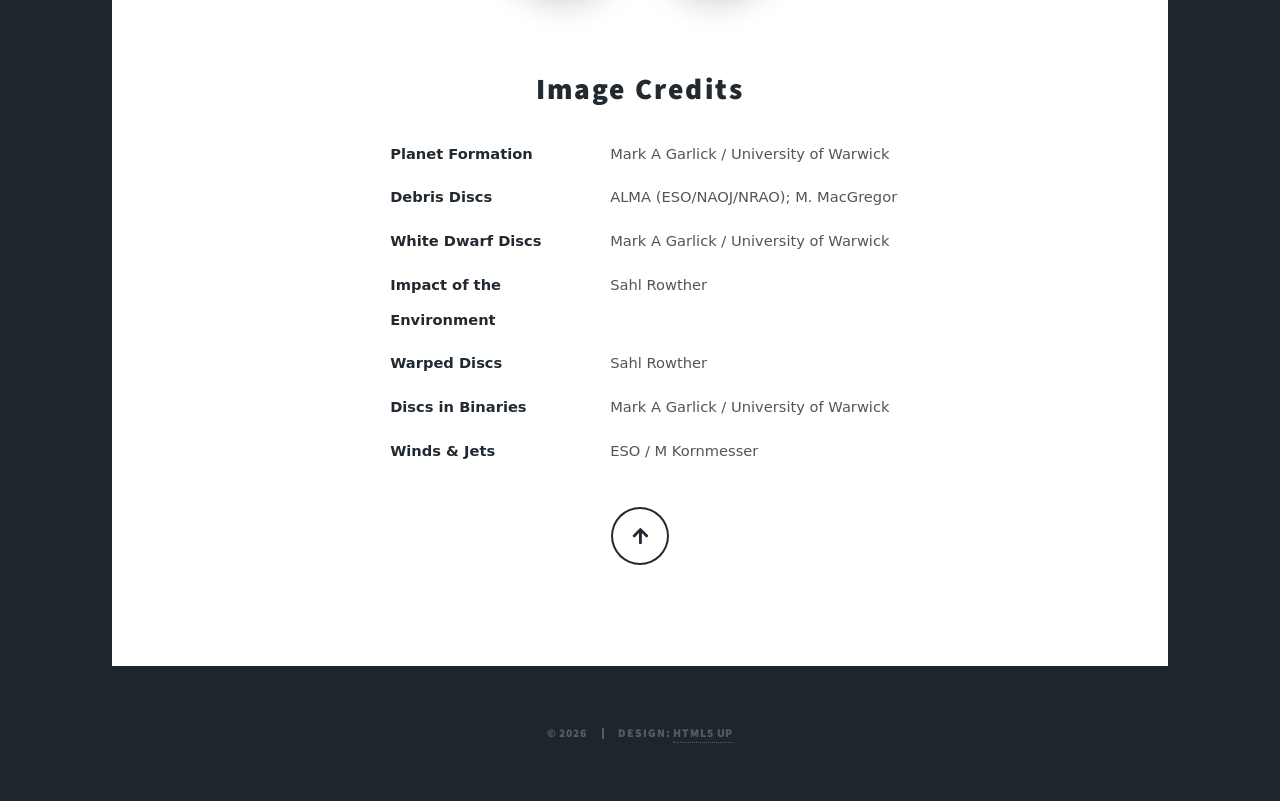
==== commit 3ae91dfc: "tcd 2027" ====
--- a/index.html
+++ b/index.html
@@ -159,6 +159,10 @@
 										
 										<ul class="uni-list" style="text-align: left; list-style: none; margin: 0 auto; display: inline-block;">
 											<li>
+												<span style="float: left; min-width: 6ch;">2027</span>
+												<a data-name="Trinity College Dublin" href="https://ukidiscs.github.io/discs2027/">Trinity College Dublin</a>
+											</li>
+											<li>
 												<span style="float: left; min-width: 6ch;">2026</span>
 												<a data-name="University of Cambridge" href="https://ukidiscs2026.github.io/discs2026/">University of Cambridge</a>
 											</li>
